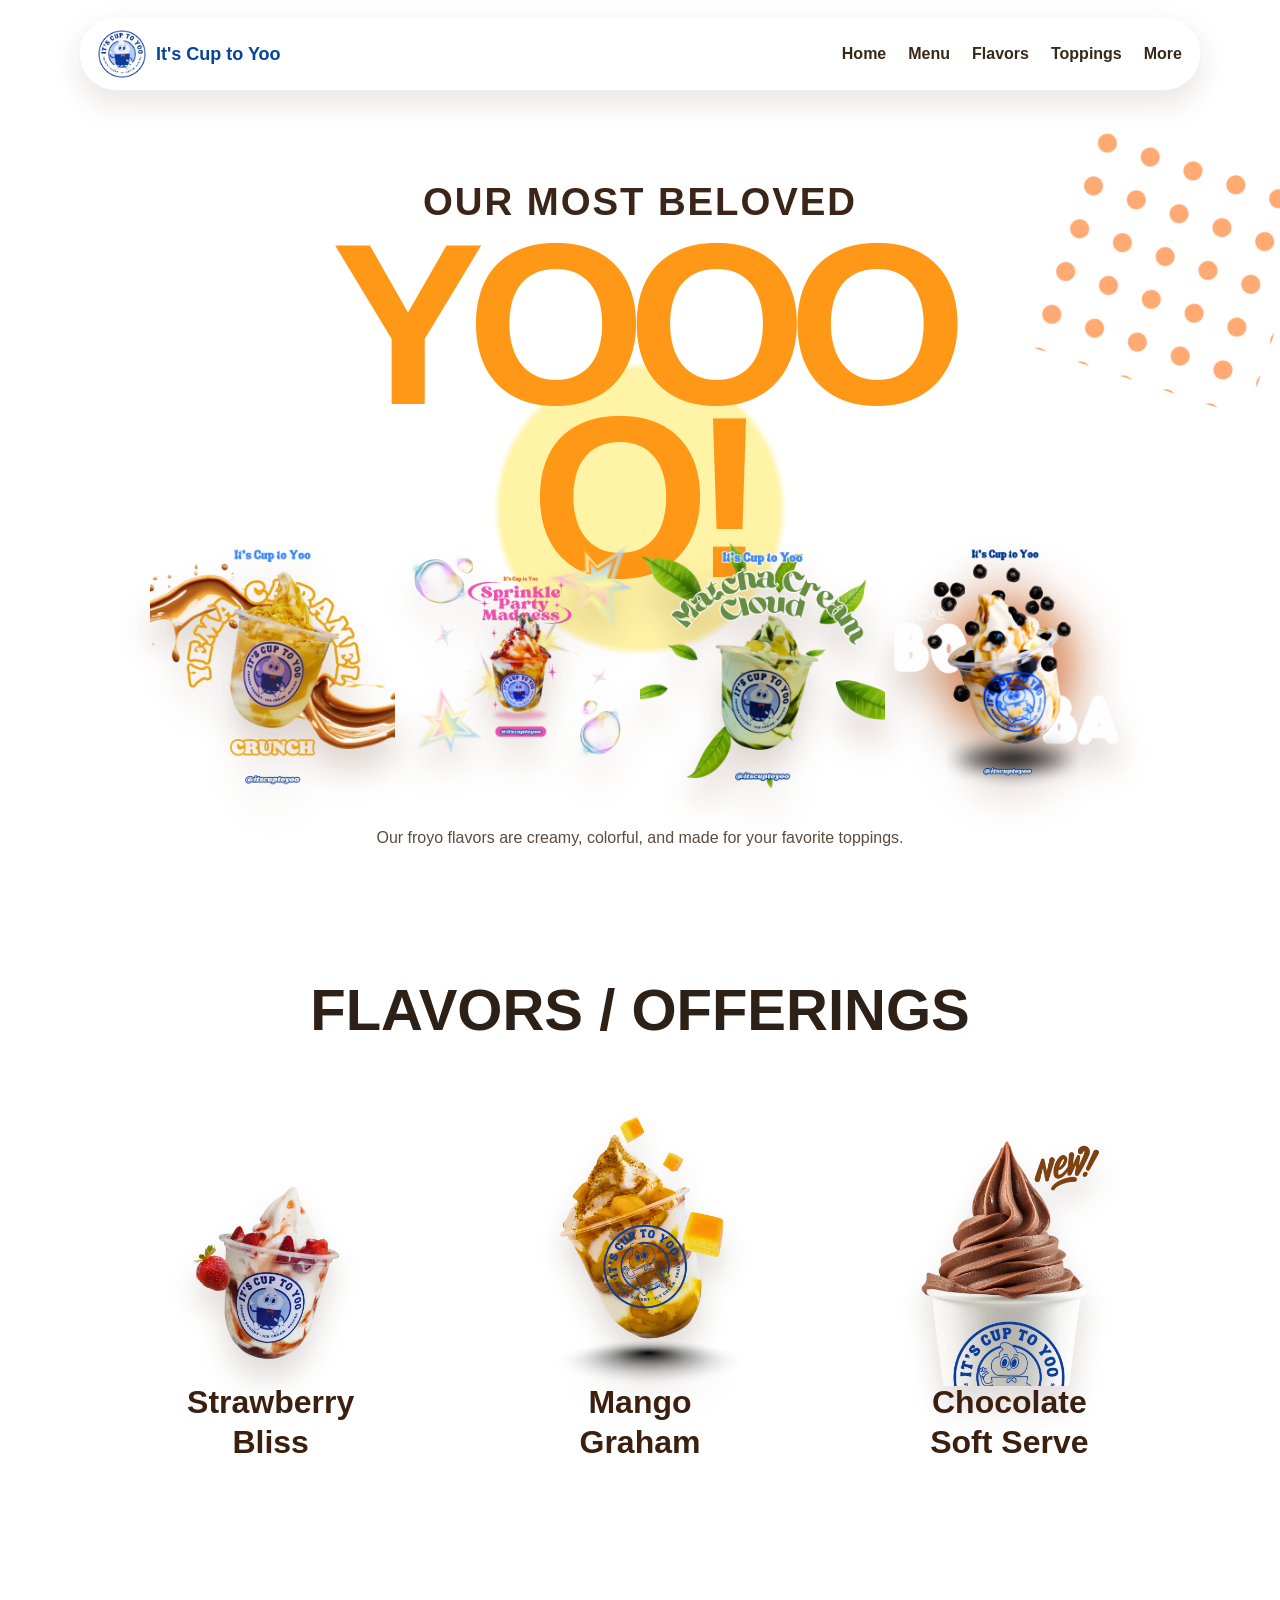
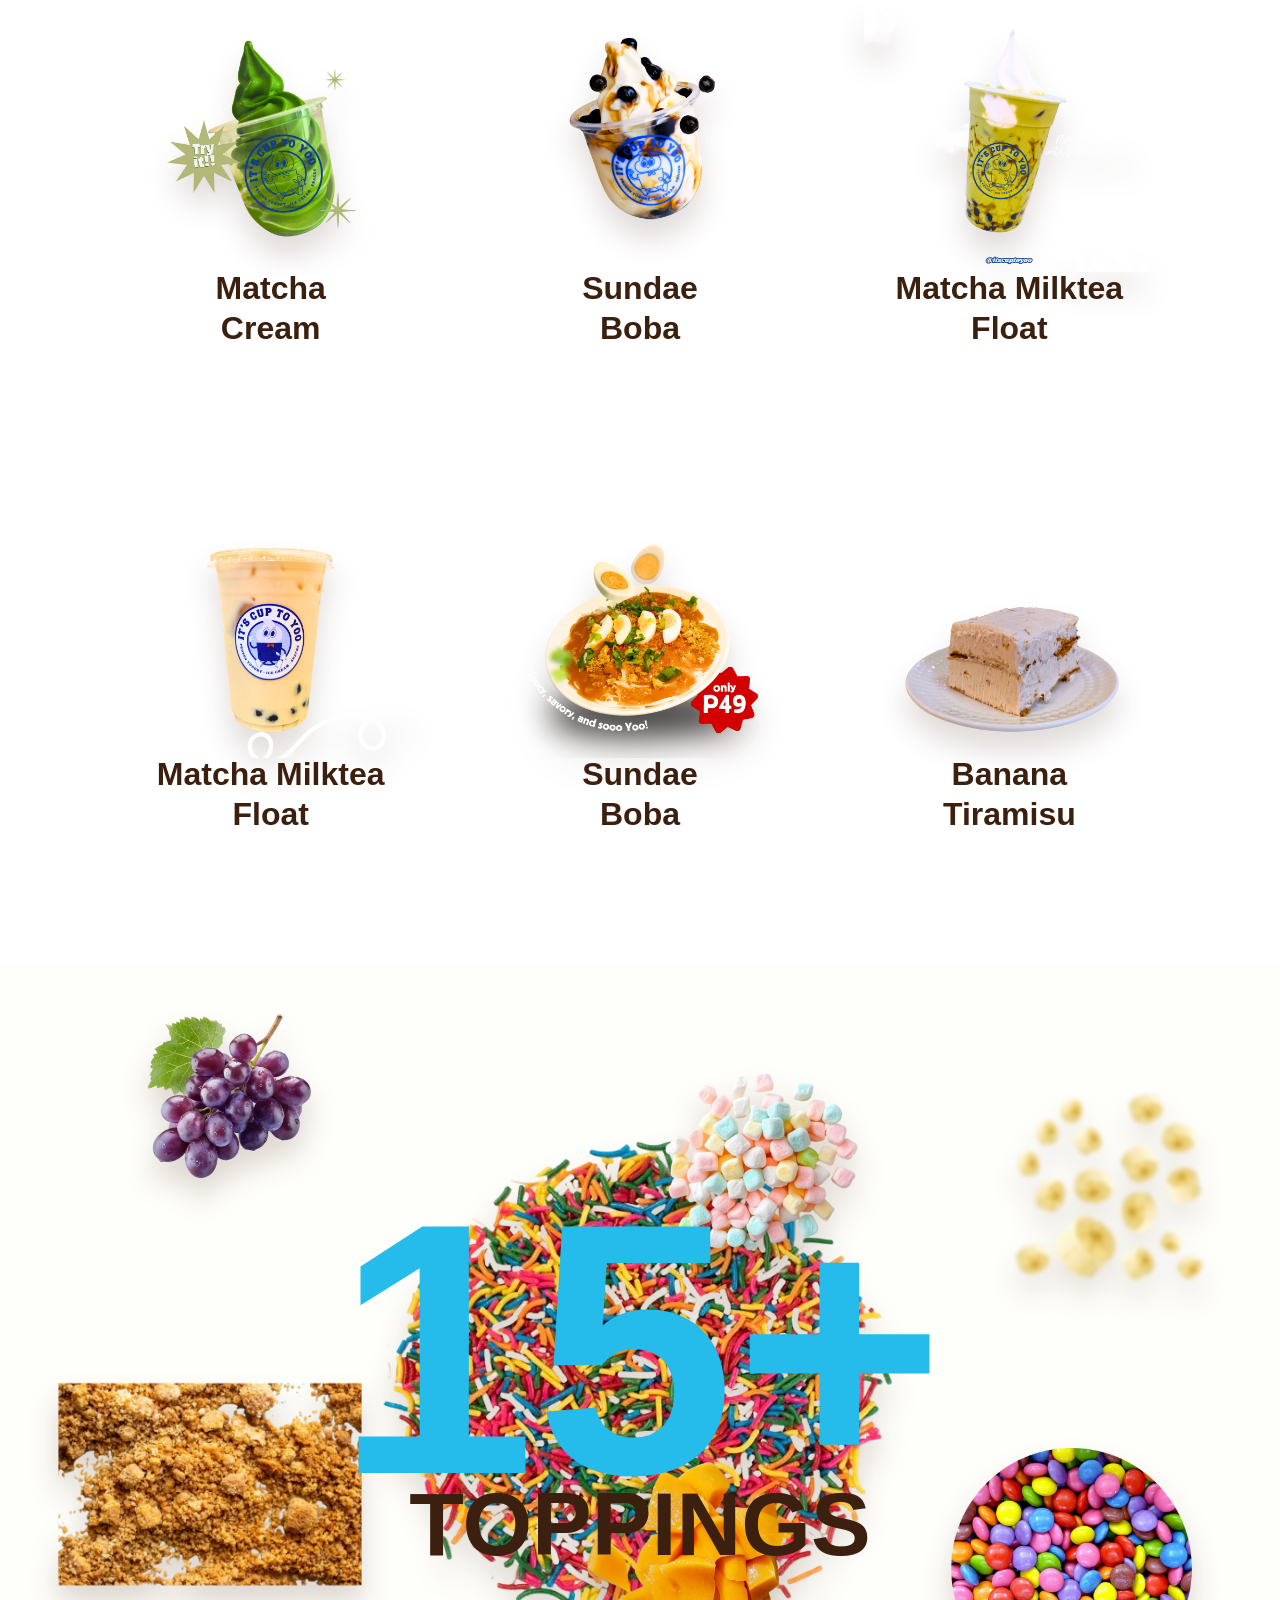
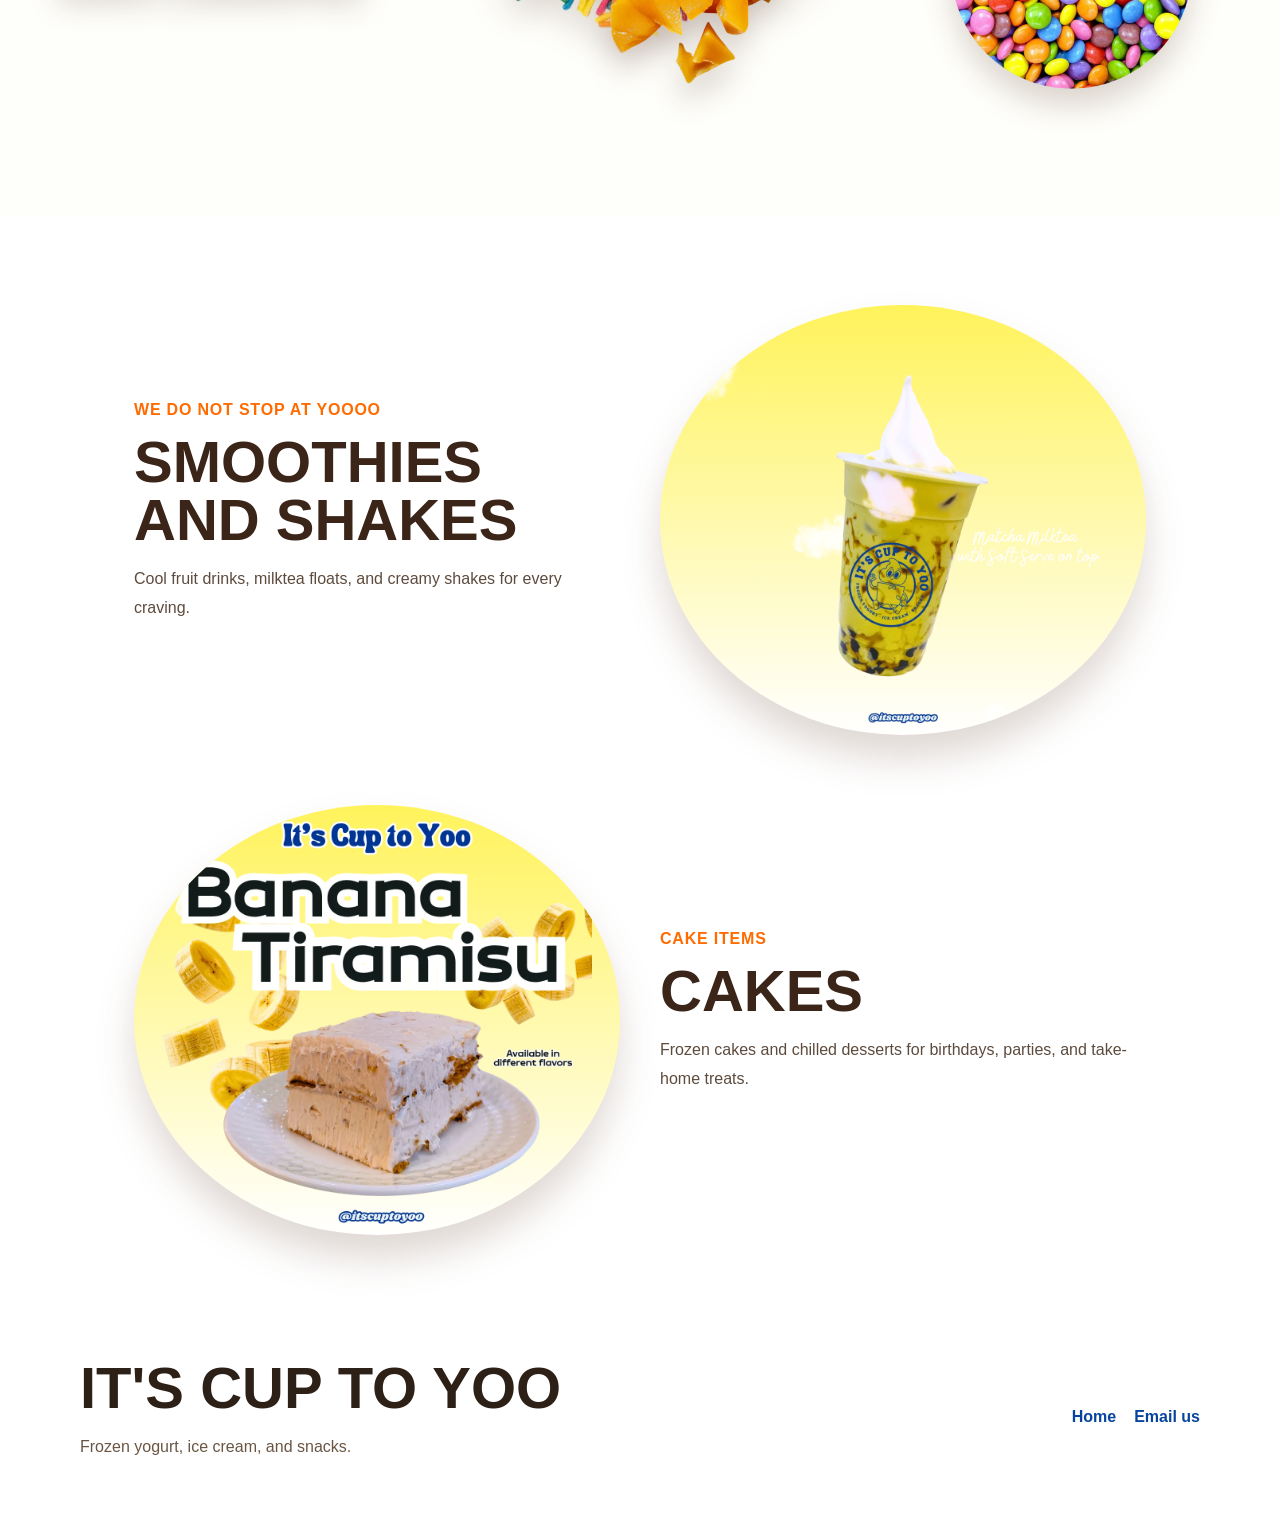
==== menu.html @ cb0f3daf "Add files via upload" ====
<!DOCTYPE html>
<html lang="en">
<head>
  <meta charset="UTF-8">
  <meta name="viewport" content="width=device-width, initial-scale=1.0">
  <title>Menu | It's Cup to Yoo</title>
  <link rel="stylesheet" href="css/yogurt.css">
</head>
<body class="menu-page">
  <header class="site-header">
    <a class="brand" href="index.html" aria-label="It's Cup to Yoo home">
      <img src="img/logo.webp" alt="It's Cup to Yoo logo">
      <span>It's Cup to Yoo</span>
    </a>

    <button class="menu-button" type="button" aria-label="Open menu" aria-controls="site-nav" aria-expanded="false">☰</button>

    <nav class="site-nav" id="site-nav" aria-label="Main navigation">
      <a href="index.html">Home</a>
      <a href="menu.html">Menu</a>
      <a href="#flavors">Flavors</a>
      <a href="#toppings">Toppings</a>
      <a href="#more">More</a>
    </nav>
  </header>

  <main>
    <section class="menu-hero" id="top">
      <p class="eyebrow">Our most beloved</p>
      <h1>YOOOO!</h1>
      <div class="froyo-row" aria-label="Featured froyo cups">
        <img src="img/prod.webp" alt="Loaded caramel froyo cup">
        <img src="img/prod1.webp" alt="Chocolate and caramel froyo cup">
        <img src="img/prod2.webp" alt="Colorful froyo cup">
        <img src="img/boba.webp" alt="Boba froyo cup">
      </div>
      <p class="menu-intro">Our froyo flavors are creamy, colorful, and made for your favorite toppings.</p>
    </section>

    <section class="flavor-section" id="flavors">
      <div class="section-heading">
        <h2>Flavors / Offerings</h2>
      </div>

      <div class="flavor-grid">
        <article class="flavor-card flavor-strawberry" tabindex="0">
          <img class="hover-bg" src="img/strawpart.webp" alt="">
          <div class="flavor-art">
            <img src="img/straw.webp" alt="Strawberry Bliss flavor">
          </div>
          <div class="flavor-label">
            <span>The gourmet fruit</span>
            <h3>Strawberry<br>Bliss</h3>
          </div>
        </article>

        <article class="flavor-card flavor-mango" tabindex="0">
          <img class="hover-bg" src="img/Grahampart.webp" alt="Mango hover background">
          <div class="flavor-art">
            <img src="img/mgraham.webp" alt="Mango graham flavor">
          </div>
          <div class="flavor-label">
            <span>Sweet and creamy</span>
            <h3>Mango<br>Graham</h3>
          </div>
        </article>

        <article class="flavor-card flavor-chocolate" tabindex="0">
          <img class="hover-bg" src="img/chocopart.webp" alt="Chocolate hover background">
          <div class="flavor-art">
            <img src="img/choco.webp" alt="Chocolate flavor">
          </div>

          <div class="flavor-label">
            <span>Limited time offer</span>
            <h3>Chocolate<br>Soft Serve</h3>
          </div>
        </article>

        <article class="flavor-card flavor-matcha" tabindex="0">
          <img class="hover-bg" src="img/matchapart.webp" alt="Matcha hover background">
          <div class="flavor-art">
            <img src="img/matcha.webp" alt="Matcha flavor">
          </div>
          <div class="flavor-label">
            <span>Sweet with zen</span>
            <h3>Matcha<br>Cream</h3>
          </div>
        </article>

          <article class="flavor-card flavor-boba" tabindex="0">
          <img class="hover-bg" src="img/boba2.webp" alt="Boba hover background">
          <div class="flavor-art">
            <img src="img/boba1.webp" alt="Boba flavor">
          </div>
          <div class="flavor-label">
            <span>Chewy and sweet</span>
            <h3>Sundae<br>Boba</h3>
          </div>
        </article>

        <article class="flavor-card flavor-float" tabindex="0">
          <img class="hover-bg" src="img/floats.webp" alt="Matcha milktea float">
          <div class="flavor-art">
            <img src="img/float.webp" alt="Matcha milktea float">
          </div>
          <div class="flavor-label">
            <span>Float favorite</span>
            <h3>Matcha Milktea<br>Float</h3>
          </div>
        </article>

        <article class="flavor-card flavor-rabbit" tabindex="0">
          <img class="hover-bg" src="img/rabbitpart.webp" alt="rabbit float">
          <div class="flavor-art">
            <img src="img/rabbit.webp" alt="rabbbit milktea float">
          </div>
          <div class="flavor-label">
            <span>Float favorite</span>
            <h3>Matcha Milktea<br>Float</h3>
          </div>
        </article>

        <article class="flavor-card flavor-pala" tabindex="0">
          <img class="hover-bg" src="img/palabokpart.webp" alt="palabok hover background">
          <div class="flavor-art">
            <img src="img/palabok.webp" alt="Boba flavor">
          </div>
          <div class="flavor-label">
            <span>Chewy and sweet</span>
            <h3>Sundae<br>Boba</h3>
          </div>
        </article>

          <article class="flavor-card flavor-banana" tabindex="0">
          <img class="hover-bg" src="img/tiramisu2.webp" alt="Banana hover background">
          <div class="flavor-art">
            <img src="img/tiramisu1.webp" alt="Banana tiramisu flavor">
          </div>
          <div class="flavor-label">
            <span>Cake classic</span>
            <h3>Banana<br>Tiramisu</h3>
          </div>
        </article>


      </div>
    </section>

    <section class="toppings-showcase" id="toppings">
      <img class="topping topping-sprinkle" src="img/springkle.webp" alt="">
      <img class="topping topping-minim" src="img/mimim.webp" alt="">
      <img class="topping topping-banana" src="img/banana.webp" alt="">
      <img class="topping topping-crushg" src="img/crushg.webp" alt="">
      <img class="topping topping-grapes" src="img/grapes.webp" alt="">
      <img class="topping topping-nips" src="img/nips.webp" alt="">
      <img class="topping topping-mangt" src="img/mangotop.webp" alt="">

      <div class="toppings-content">
        <p class="big-number">15+</p>
        <h2>Toppings</h2>
      </div>
    </section>

    <section class="more-menu" id="more">
      <article>
        <div>
          <p class="eyebrow">We do not stop at YOOOO</p>
          <h2>Smoothies and shakes</h2>
          <p>Cool fruit drinks, milktea floats, and creamy shakes for every craving.</p>
        </div>
        <img src="img/float.webp" alt="Matcha milktea float">
      </article>

      <article>
        <img src="img/tiramisu.webp" alt="Banana tiramisu cake">
        <div>
          <p class="eyebrow">Cake items</p>
          <h2>Cakes</h2>
          <p>Frozen cakes and chilled desserts for birthdays, parties, and take-home treats.</p>
        </div>
      </article>
    </section>
  </main>

  <footer class="site-footer">
    <div>
      <h2>It's Cup to Yoo</h2>
      <p>Frozen yogurt, ice cream, and snacks.</p>
    </div>
    <div class="footer-links">
      <a href="index.html">Home</a>
      <a href="mailto:hello@itscuptoyoo.com">Email us</a>
    </div>
  </footer>

  <script src="js/script.js"></script>
</body>
</html>
---- css/yogurt.css ----
* {
  box-sizing: border-box;
}

html {
  scroll-behavior: smooth;
}

body {
  margin: 0;
  color: #372819;
  font-family: Arial, Helvetica, sans-serif;
  background: #fff7ea;
}

img {
  max-width: 100%;
  display: block;
}

.site-header {
  position: sticky;
  top: 0;
  z-index: 10;
  display: flex;
  align-items: center;
  justify-content: space-between;
  gap: 20px;
  width: min(1120px, calc(100% - 32px));
  margin: 18px auto 0;
  padding: 12px 18px;
  border-radius: 999px;
  background: rgba(255, 255, 255, 0.92);
  box-shadow: 0 12px 30px rgba(66, 37, 12, 0.12);
}

.brand {
  display: flex;
  align-items: center;
  gap: 10px;
  color: #06449d;
  font-size: 18px;
  font-weight: 900;
  text-decoration: none;
}

.brand img {
  width: 48px;
  height: 48px;
  object-fit: contain;
}

.site-nav {
  display: flex;
  gap: 22px;
}

.site-nav a {
  color: #372819;
  font-weight: 700;
  text-decoration: none;
}

.site-nav a:hover,
.site-nav a:focus-visible {
  color: #ff6b00;
}

.menu-button {
  display: none;
  border: 0;
  background: #ff6b00;
  color: #ffffff;
  border-radius: 999px;
  padding: 8px 12px;
  font-size: 22px;
  cursor: pointer;
}

main {
  overflow: hidden;
}

section {
  padding: 90px 24px;
}

.hero {
  display: grid;
  grid-template-columns: 1fr 1fr;
  align-items: center;
  gap: 40px;
  min-height: 86vh;
  width: min(1120px, 100%);
  margin: 0 auto;
}

.eyebrow {
  margin: 0 0 14px;
  color: #ff6b00;
  font-weight: 900;
  letter-spacing: 0.05em;
  text-transform: uppercase;
}

h1,
h2,
h3,
p {
  overflow-wrap: break-word;
}

h1 {
  margin: 0;
  max-width: 760px;
  color: #2c2017;
  font-size: clamp(44px, 8vw, 90px);
  line-height: 0.9;
  text-transform: uppercase;
}

.lead,
.hero-card p,
.cake-copy p,
.shop-card p,
.menu-card p,
.site-footer p {
  color: #6a5543;
  line-height: 1.7;
}

.hero-actions {
  display: flex;
  flex-wrap: wrap;
  gap: 14px;
  margin-top: 28px;
}

.button {
  display: inline-flex;
  align-items: center;
  justify-content: center;
  border: 0;
  border-radius: 999px;
  padding: 13px 22px;
  font-weight: 900;
  text-decoration: none;
  cursor: pointer;
}

.primary {
  background: #ff6b00;
  color: #ffffff;
  box-shadow: 0 12px 24px rgba(255, 107, 0, 0.25);
}

.secondary {
  background: #ffffff;
  color: #06449d;
  border: 2px solid #06449d;
}

.hero-card {
  position: relative;
  min-height: 590px;
  padding: 34px;
  border-radius: 48px;
  text-align: center;
  background: radial-gradient(circle at center 35%, #ffd986 0, #ff9c20 38%, #fff2d5 39%, #fff2d5 100%);
  box-shadow: 0 30px 70px rgba(83, 45, 9, 0.16);
}

.hero-card img {
  width: min(440px, 100%);
  margin: 52px auto 16px;
  filter: drop-shadow(0 22px 20px rgba(62, 33, 10, 0.25));
  transition: opacity 0.35s ease, transform 0.35s ease;
}

.hero-card h2 {
  margin: 0;
  color: #06449d;
  font-size: clamp(26px, 4vw, 46px);
  text-transform: uppercase;
}

.floating-text {
  position: absolute;
  top: 26px;
  right: 30px;
  margin: 0;
  color: #ff6b00;
  font-weight: 900;
  transform: rotate(10deg);
}

.section-heading {
  width: min(900px, 100%);
  margin: 0 auto 34px;
  text-align: center;
}

.section-heading h2,
.cake-copy h2,
.shop-card h2,
.site-footer h2 {
  margin: 0;
  color: #2c2017;
  font-size: clamp(32px, 5vw, 58px);
  line-height: 1;
  text-transform: uppercase;
}

.menu-section {
  background: #ffffff;
}

.menu-grid {
  display: grid;
  grid-template-columns: repeat(3, 1fr);
  gap: 22px;
  width: min(1120px, 100%);
  margin: 0 auto;
}

.menu-card {
  padding: 24px;
  border-radius: 34px;
  background: #fff7ea;
  box-shadow: 0 18px 45px rgba(62, 33, 10, 0.10);
}

.menu-card img {
  height: 280px;
  width: 100%;
  object-fit: contain;
}

.menu-card h3 {
  margin: 18px 0 8px;
  color: #06449d;
  font-size: 25px;
}

.feature-section {
  display: grid;
  grid-template-columns: 0.9fr 1.1fr;
  align-items: center;
  gap: 40px;
  width: min(1120px, 100%);
  margin: 0 auto;
}

.cake-copy {
  position: relative;
  z-index: 1;
}

.cake-frame {
  min-height: 560px;
  border-radius: 46px;
  background: #e9f1d7;
  display: flex;
  align-items: center;
  justify-content: center;
  box-shadow: 0 24px 60px rgba(62, 33, 10, 0.12);
}

.cake-frame img {
  max-height: 520px;
  object-fit: contain;
  filter: drop-shadow(0 25px 20px rgba(62, 33, 10, 0.22));
  transition: opacity 0.35s ease, transform 0.35s ease;
}

.shop-section {
  background: linear-gradient(180deg, #ffffff 0%, #fff0d8 100%);
}

.shop-card {
  display: grid;
  grid-template-columns: 0.75fr 1.25fr;
  align-items: center;
  gap: 28px;
  width: min(1120px, 100%);
  margin: 0 auto;
  padding: 30px;
  border-radius: 44px;
  background: #ffffff;
  box-shadow: 0 24px 60px rgba(62, 33, 10, 0.12);
}

.shop-card img {
  border-radius: 32px;
}

.site-footer {
  display: flex;
  justify-content: space-between;
  gap: 24px;
  width: min(1120px, calc(100% - 32px));
  margin: 0 auto;
  padding: 34px 0 50px;
}

.footer-links {
  display: flex;
  gap: 18px;
  align-items: center;
}

.footer-links a {
  color: #06449d;
  font-weight: 900;
  text-decoration: none;
}

.is-changing {
  opacity: 0;
  transform: scale(0.92) rotate(-3deg);
}

/* Menu page */
.menu-page {
  background: #ffffff;
}

.menu-page .site-header {
  margin-bottom: 20px;
}

.menu-hero {
  position: relative;
  min-height: 760px;
  padding-top: 70px;
  text-align: center;
  background: radial-gradient(circle at 50% 48%, #fff3a6 0 18%, transparent 19%), #ffffff;
}

.menu-hero::after {
  content: "";
  position: absolute;
  top: 36px;
  right: -10px;
  width: 240px;
  height: 240px;
  background: radial-gradient(circle, #ff7c28 0 9px, transparent 10px);
  background-size: 45px 45px;
  transform: rotate(18deg);
  opacity: 0.65;
}

.menu-hero .eyebrow {
  color: #3b2418;
  font-size: clamp(24px, 3vw, 42px);
}

.menu-hero h1 {
  position: relative;
  z-index: 1;
  margin: 0 auto;
  color: #ff9816;
  font-size: clamp(86px, 18vw, 260px);
  line-height: 0.75;
  letter-spacing: -0.08em;
}

.froyo-row {
  position: relative;
  z-index: 2;
  display: grid;
  grid-template-columns: repeat(4, 1fr);
  align-items: end;
  gap: 0;
  width: min(980px, 100%);
  margin: -58px auto 18px;
}

.froyo-row img {
  width: 100%;
  height: 280px;
  object-fit: contain;
  filter: drop-shadow(0 22px 16px rgba(91, 43, 15, 0.2));
}

.menu-intro {
  width: min(540px, 100%);
  margin: 0 auto;
  color: #5d4b3d;
  line-height: 1.7;
}

.flavor-section {
  padding-top: 40px;
  background: #ffffff;
}

.flavor-grid {
  display: grid;
  grid-template-columns: repeat(3, minmax(0, 1fr));
  gap: 56px 28px;
  width: min(1080px, 100%);
  margin: 0 auto;
}

.flavor-card {
  position: relative;
  min-height: 430px;
  padding: 18px;
  border: 0;
  border-radius: 42px;
  background: #ffffff;
  overflow: hidden;
  isolation: isolate;
  outline: none;
  cursor: pointer;
  text-align: center;
  transition: transform 0.35s ease;
}

.flavor-card::before,
.flavor-card::after {
  display: none;
}

.hover-bg {
  position: absolute;
  inset: 0;
  width: 100%;
  height: 100%;
  object-fit: cover;
  opacity: 0;
  transform: scale(1.08);
  transition: opacity 0.35s ease, transform 0.35s ease;
  z-index: 0;
}

.fallback-bg {
  background: radial-gradient(circle at 50% 34%, var(--flavor-color-soft), transparent 34%), linear-gradient(180deg, rgba(255, 255, 255, 0) 0%, var(--flavor-color-pale) 100%);
}

.flavor-art {
  position: relative;
  z-index: 2;
  height: 295px;
  display: flex;
  align-items: end;
  justify-content: center;
}

.flavor-art img {
  max-height: 290px;
  width: 100%;
  object-fit: contain;
  filter: drop-shadow(0 20px 14px rgba(71, 40, 22, 0.16));
  transition: transform 0.35s ease, filter 0.35s ease;
}

.flavor-label {
  position: relative;
  z-index: 3;
  width: min(300px, 92%);
  margin: -4px auto 0;
  padding: 0 12px;
  background: transparent;
  box-shadow: none;
  color: #3b1f0f;
  text-align: center;
  opacity: 1;
  transform: none;
  transition: color 0.35s ease, transform 0.35s ease, text-shadow 0.35s ease;
}

.flavor-label span {
  display: block;
  max-height: 0;
  margin: 0;
  overflow: hidden;
  color: inherit;
  font-size: 14px;
  font-weight: 800;
  letter-spacing: 0.04em;
  text-transform: uppercase;
  opacity: 0;
  transition: opacity 0.25s ease, max-height 0.35s ease, margin 0.35s ease;
}

.flavor-label h3 {
  margin: 0;
  color: inherit;
  font-size: clamp(25px, 2.5vw, 34px);
  font-weight: 900;
  line-height: 1.25;
  text-transform: none;
}

.flavor-card:hover,
.flavor-card:focus-visible {
  transform: translateY(-12px);
}

.flavor-card:hover .hover-bg,
.flavor-card:focus-visible .hover-bg {
  opacity: 1;
  transform: scale(1);
}

.flavor-card:hover .flavor-art img,
.flavor-card:focus-visible .flavor-art img {
  transform: translateY(-22px) scale(1.12);
  filter: drop-shadow(0 24px 18px rgba(71, 40, 22, 0.18));
}

.flavor-card:hover .flavor-label,
.flavor-card:focus-visible .flavor-label {
  color: var(--flavor-color);
  transform: translateY(-10px);
  text-shadow: 0 8px 20px var(--flavor-shadow);
}

.flavor-card:hover .flavor-label span,
.flavor-card:focus-visible .flavor-label span {
  max-height: 28px;
  margin-bottom: 8px;
  opacity: 1;
}

.flavor-strawberry {
  --flavor-color: #ff5c3c;
  --flavor-color-soft: #ffc2cc;
  --flavor-color-pale: rgba(255, 194, 204, 0.45);
  --flavor-shadow: rgba(255, 92, 60, 0.25);
}

.flavor-mango {
  --flavor-color: #f6a51d;
  --flavor-color-soft: #ffe188;
  --flavor-color-pale: rgba(255, 225, 136, 0.45);
  --flavor-shadow: rgba(246, 165, 29, 0.25);
}

.flavor-chocolate {
  --flavor-color: #7a3f20;
  --flavor-color-soft: #c78a54;
  --flavor-color-pale: rgba(199, 138, 84, 0.35);
  --flavor-shadow: rgba(122, 63, 32, 0.25);
}

.flavor-matcha {
  --flavor-color: #7f9d31;
  --flavor-color-soft: #cfdf86;
  --flavor-color-pale: rgba(207, 223, 134, 0.45);
  --flavor-shadow: rgba(127, 157, 49, 0.25);
}

.flavor-banana {
  --flavor-color: #d8a742;
  --flavor-color-soft: #ffe7a8;
  --flavor-color-pale: rgba(255, 231, 168, 0.5);
  --flavor-shadow: rgba(216, 167, 66, 0.25);
}

.flavor-float {
  --flavor-color: #319f89;
  --flavor-color-soft: #a6ebd8;
  --flavor-color-pale: rgba(166, 235, 216, 0.45);
  --flavor-shadow: rgba(49, 159, 137, 0.25);
}

.toppings-showcase {
  position: relative;
  min-height: 850px;
  overflow: hidden;
  background-color: rgba(245, 245, 220, 0.137);
  display: flex;
  align-items: center;
  justify-content: center;
  
}

.toppings-content {
  position: relative;
  z-index: 2;
  text-align: center;
}

.big-number {
  margin: 0;
  color: #25bceb;
  font-size: clamp(140px, 28vw, 430px);
  font-weight: 900;
  line-height: 0.75;
}

.toppings-content h2 {
  margin: 0;
  color: #3b1f0f;
  font-size: clamp(48px, 7vw, 120px);
  font-weight: 900;
  line-height: 0.9;
  text-transform: uppercase;
}

.topping {
  position: absolute;
  z-index: 1;
  pointer-events: none;
  user-select: none;
  filter: drop-shadow(0 18px 14px rgba(70, 35, 15, 0.18));
}

.topping-springkle {
  width: 280px;
  top: -20px;
  left: 80px;
  filter: blur(2px) drop-shadow(0 18px 14px rgba(70, 35, 15, 0.12));
  position: relative;
}

.topping-minim {
  width: 360px;
  top: 20px;
  right: 340px;
}

.topping-banana {
  width: 400px;
  top: 20px;
  right: -30px;
  filter: blur(2px) drop-shadow(0 18px 14px rgba(70, 35, 15, 0.12));
}

.topping-crushg {
  width: 500px;
  bottom: 60px;
  left: -40px;
}

.topping-grapes {
  width: 300px;
  left: 80px;
  top: 10px;
}

.topping-nips{
  width: 330px;
  right: 40px;
  bottom: 70px;
}

.topping-mangt {
  width: 320px;
  right: 420px;
  bottom: 70px;
}

.more-menu {
  display: grid;
  gap: 70px;
  width: min(1060px, 100%);
  margin: 0 auto;
}

.more-menu article {
  display: grid;
  grid-template-columns: 1fr 1fr;
  align-items: center;
  gap: 40px;
}

.more-menu article img {
  max-height: 430px;
  width: 100%;
  object-fit: contain;
  border-radius: 50%;
  background: linear-gradient(180deg, #fff35b, #ffffff);
  filter: drop-shadow(0 24px 18px rgba(81, 46, 21, 0.18));
}

.more-menu article h2 {
  margin: 0;
  color: #3b2418;
  font-size: clamp(34px, 5vw, 58px);
  line-height: 1;
  text-transform: uppercase;
}

.more-menu article p:not(.eyebrow) {
  color: #5d4b3d;
  line-height: 1.8;
}

@media (max-width: 850px) {
  .menu-button {
    display: inline-flex;
  }

  .site-nav {
    position: absolute;
    top: calc(100% + 10px);
    left: 0;
    right: 0;
    display: none;
    flex-direction: column;
    padding: 20px;
    border-radius: 24px;
    background: #ffffff;
    box-shadow: 0 18px 45px rgba(62, 33, 10, 0.12);
  }

  .site-nav.is-open {
    display: flex;
  }

  .hero,
  .feature-section,
  .shop-card {
    grid-template-columns: 1fr;
  }

  .hero-card,
  .cake-frame {
    min-height: 450px;
  }

  .menu-grid {
    grid-template-columns: 1fr;
  }

  .menu-hero {
    min-height: auto;
  }

  .froyo-row,
  .flavor-grid,
  .more-menu article {
    grid-template-columns: 1fr 1fr;
  }

  .froyo-row {
    margin-top: -20px;
  }

  .froyo-row img {
    height: 220px;
  }
}

@media (max-width: 560px) {
  section {
    padding: 70px 16px;
  }

  .site-header {
    width: calc(100% - 20px);
  }

  .brand span {
    font-size: 15px;
  }

  .hero-card {
    padding: 20px;
    border-radius: 32px;
  }

  .froyo-row,
  .flavor-grid,
  .more-menu article {
    grid-template-columns: 1fr;
  }

  .menu-hero h1 {
    letter-spacing: -0.04em;
  }

  .flavor-card {
    min-height: 410px;
  }

  .flavor-label h3 {
    font-size: 26px;
  }
}
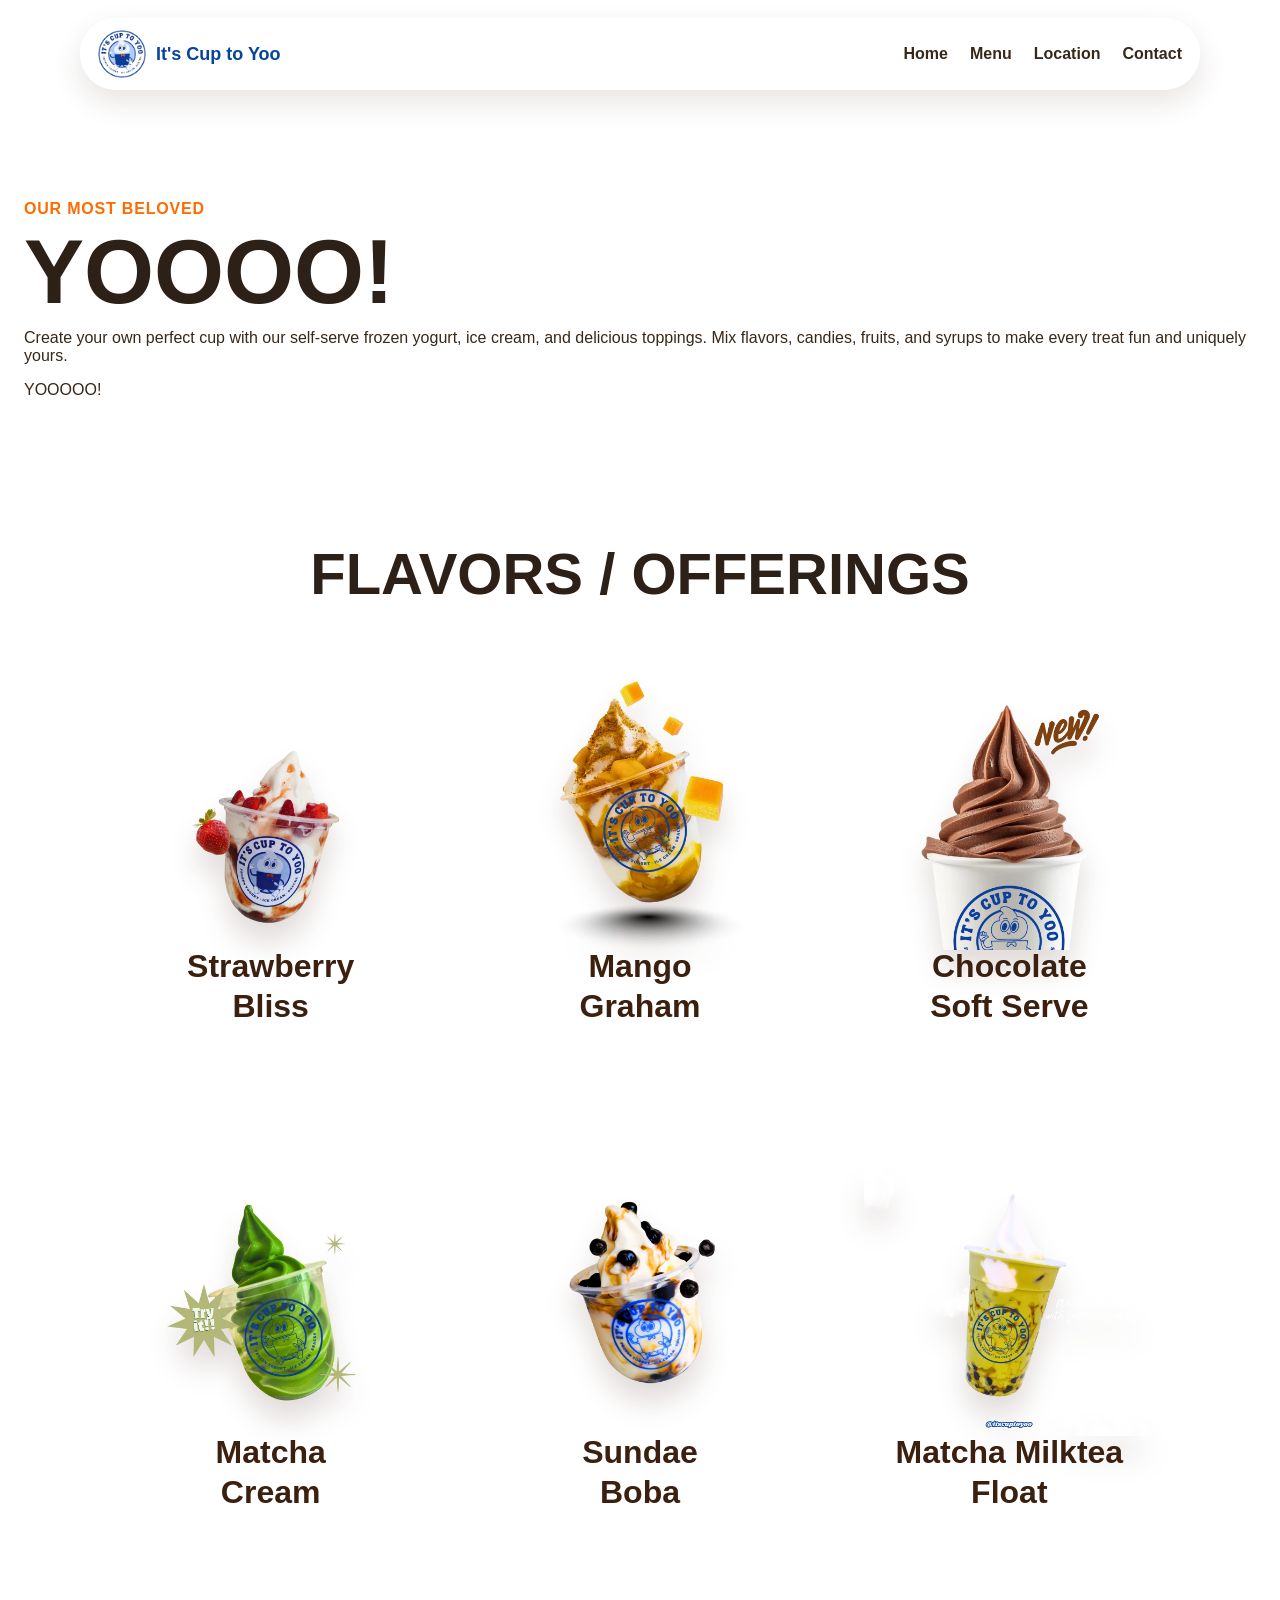
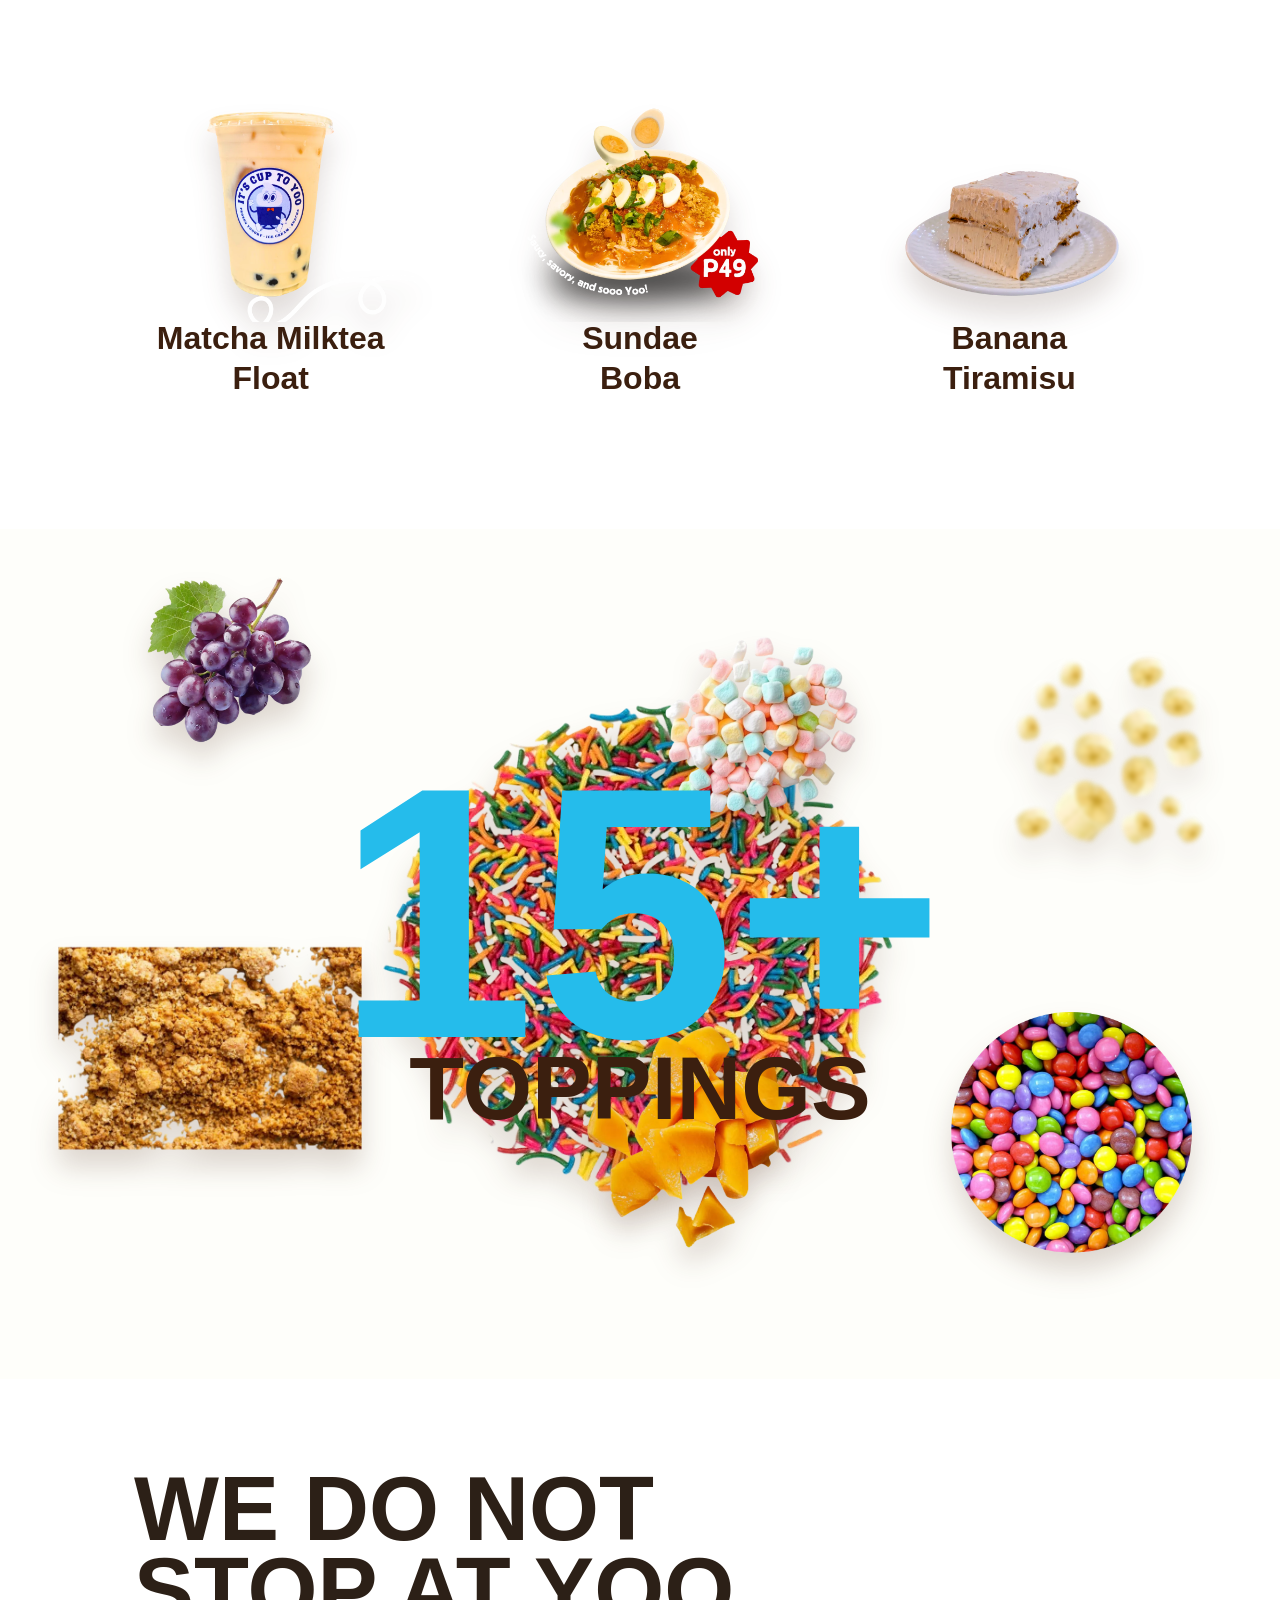
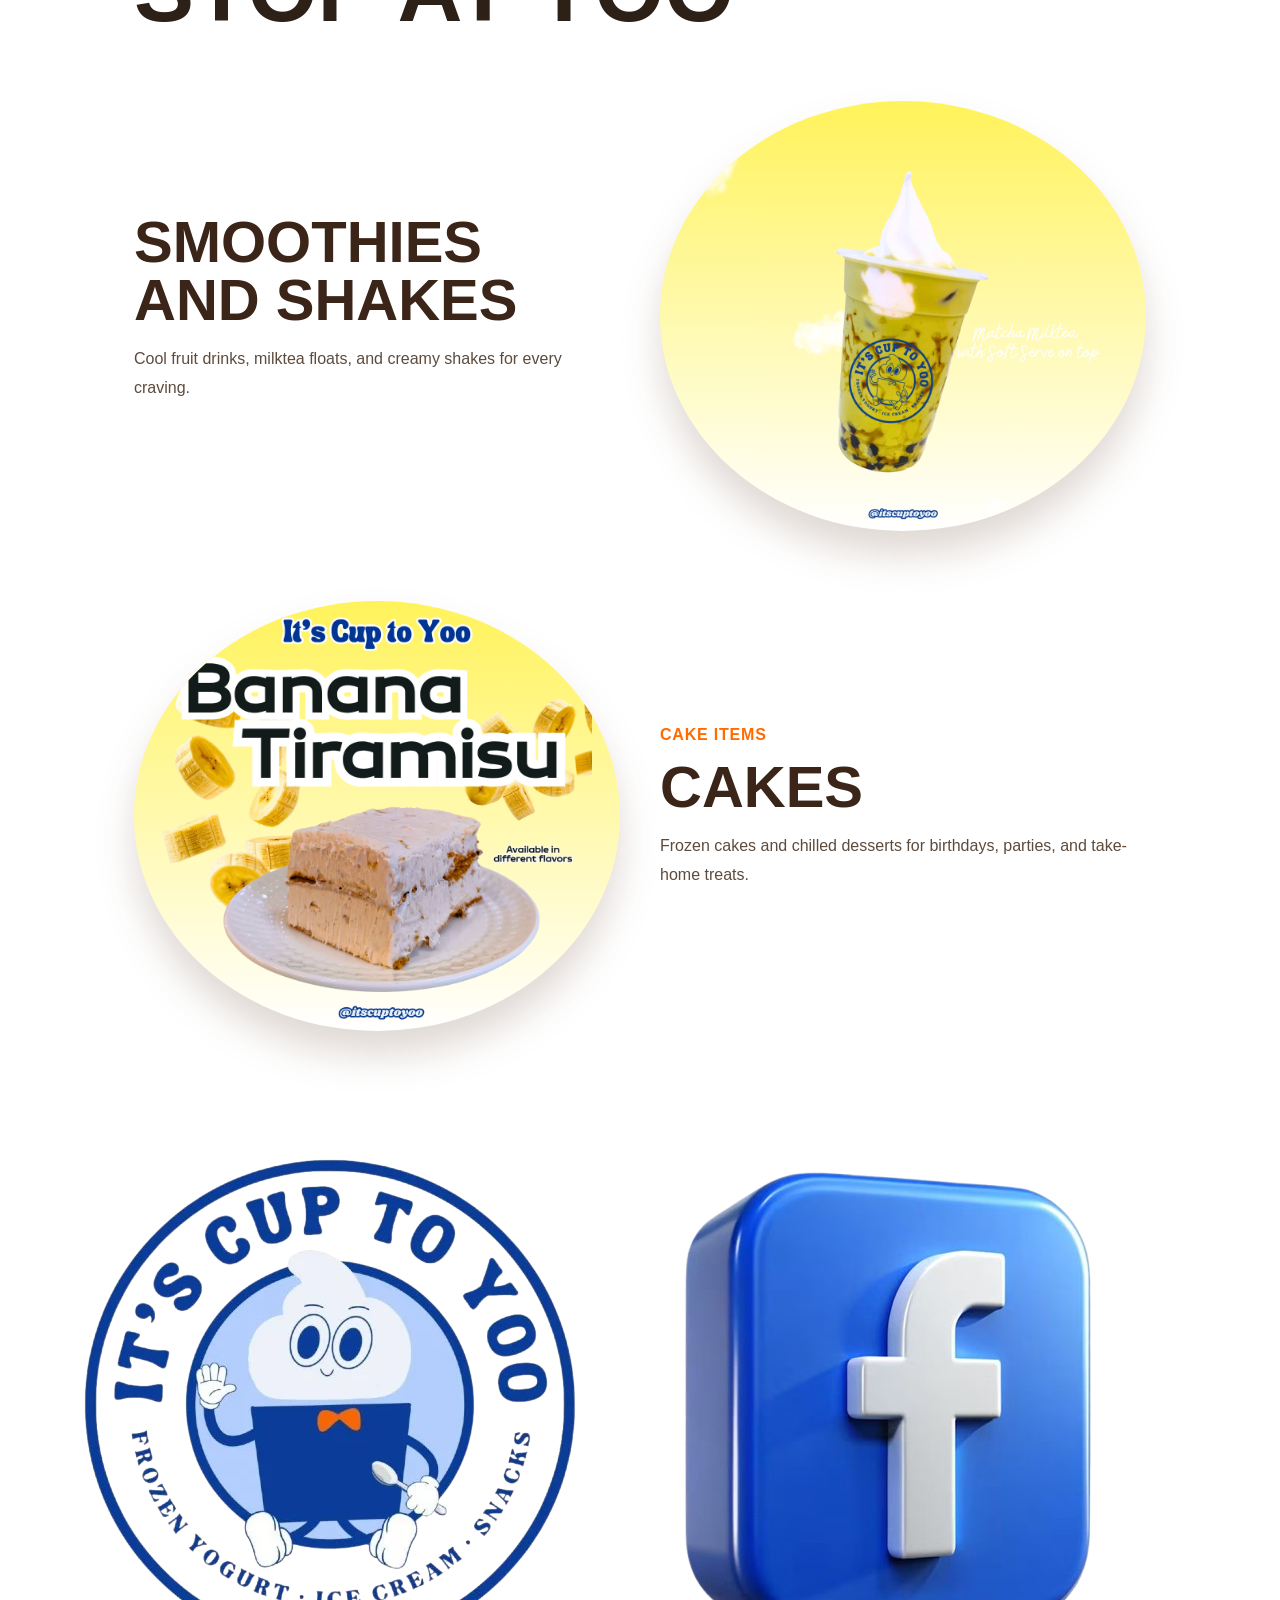
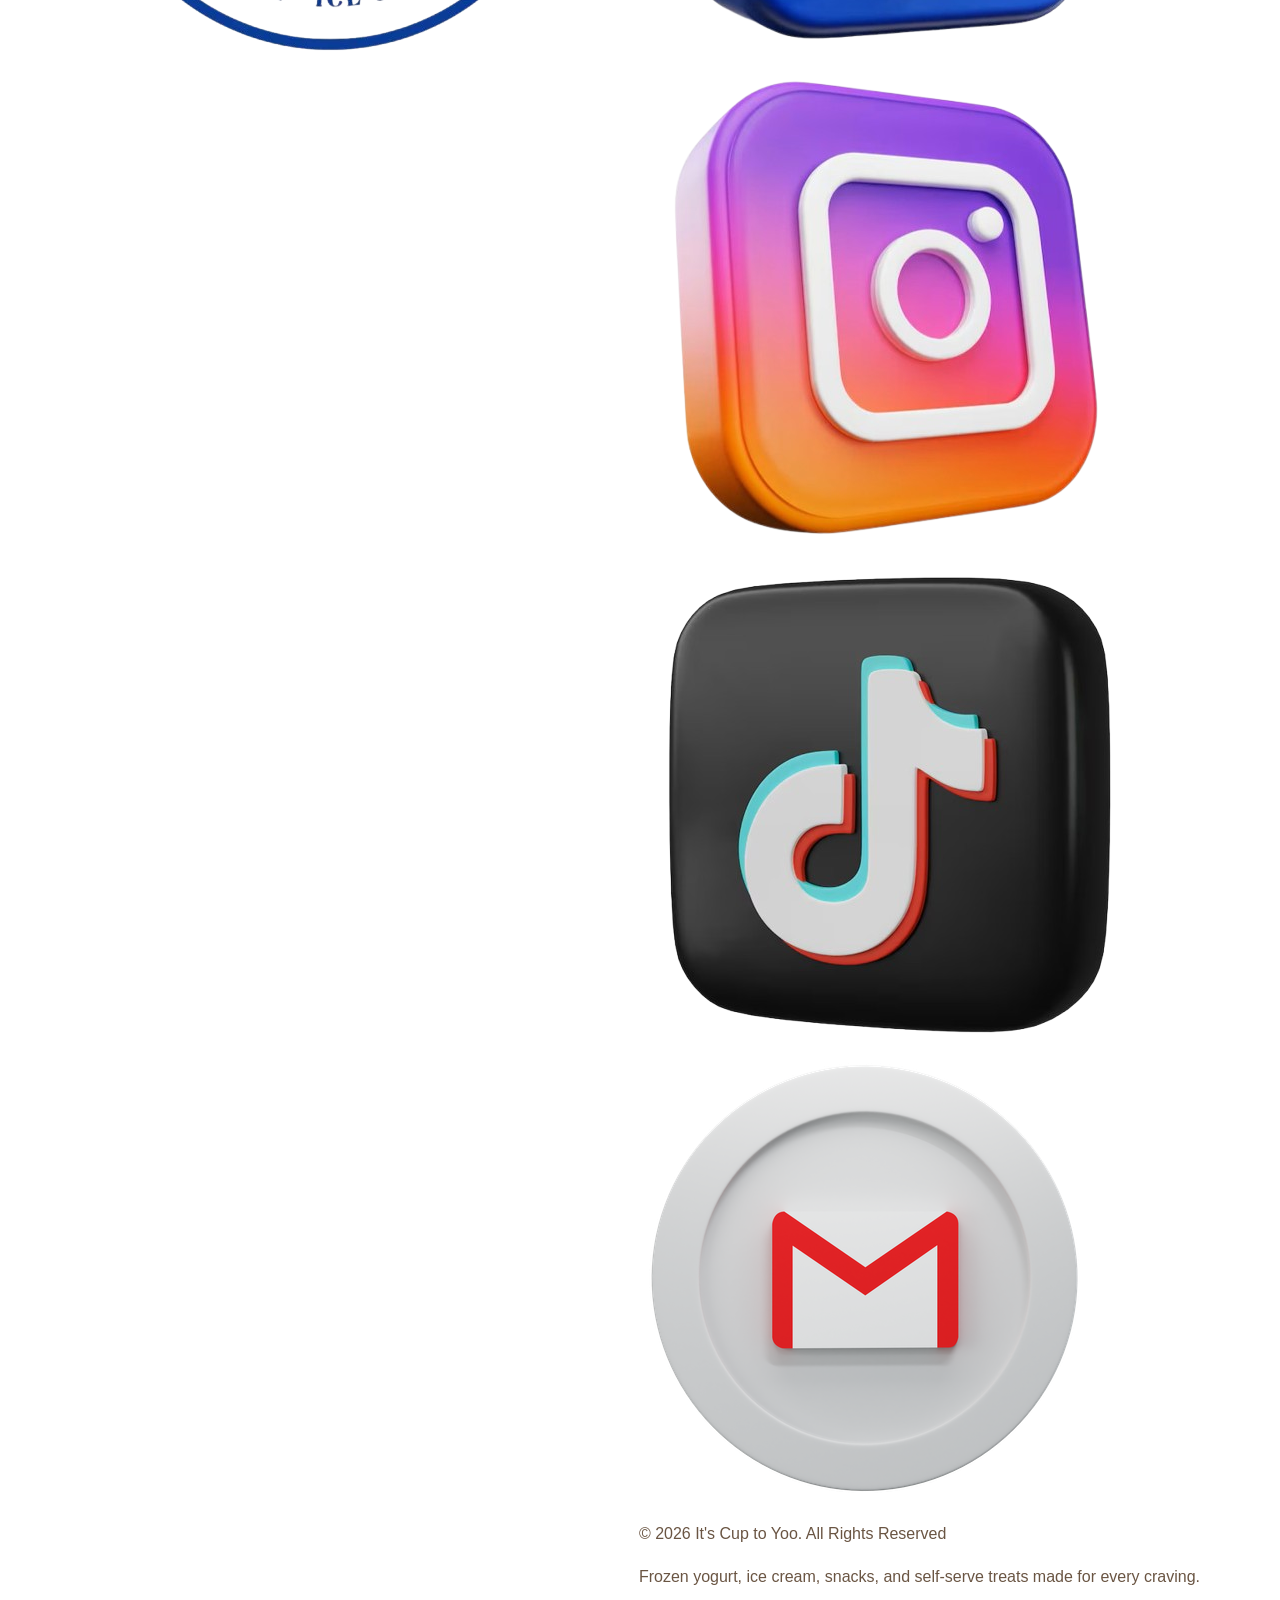
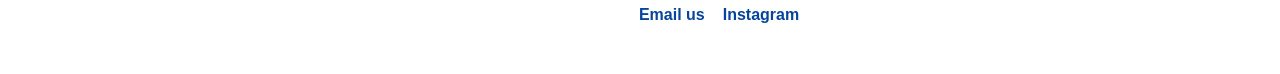
==== commit 8698497d: "Add files via upload" ====
--- a/menu.html
+++ b/menu.html
@@ -18,23 +18,21 @@
     <nav class="site-nav" id="site-nav" aria-label="Main navigation">
       <a href="index.html">Home</a>
       <a href="menu.html">Menu</a>
-      <a href="#flavors">Flavors</a>
-      <a href="#toppings">Toppings</a>
-      <a href="#more">More</a>
+      <a href="index.html#shop">Location</a>
+      <a href="#contact">Contact</a>
     </nav>
   </header>
 
   <main>
-    <section class="menu-hero" id="top">
-      <p class="eyebrow">Our most beloved</p>
-      <h1>YOOOO!</h1>
-      <div class="froyo-row" aria-label="Featured froyo cups">
-        <img src="img/prod.webp" alt="Loaded caramel froyo cup">
-        <img src="img/prod1.webp" alt="Chocolate and caramel froyo cup">
-        <img src="img/prod2.webp" alt="Colorful froyo cup">
-        <img src="img/boba.webp" alt="Boba froyo cup">
-      </div>
-      <p class="menu-intro">Our froyo flavors are creamy, colorful, and made for your favorite toppings.</p>
+    <section class="slider" id="top">
+      <div class="slider-headings">
+        <p class="eyebrow">OUR MOST BELOVED</p>
+        <h1>YOOOO!</h1>
+        <p class="description">
+         Create your own perfect cup with our self-serve frozen yogurt, ice cream, and delicious toppings. Mix flavors, candies, fruits, and syrups to make every treat fun and uniquely yours.
+        </p>
+      </div>
+      <p id="slide-title">YOOOOO!</p>
     </section>
 
     <section class="flavor-section" id="flavors">
@@ -163,9 +161,9 @@
     </section>
 
     <section class="more-menu" id="more">
+      <h1>We do not stop at YOO</h1>
       <article>
         <div>
-          <p class="eyebrow">We do not stop at YOOOO</p>
           <h2>Smoothies and shakes</h2>
           <p>Cool fruit drinks, milktea floats, and creamy shakes for every craving.</p>
         </div>
@@ -183,17 +181,55 @@
     </section>
   </main>
 
-  <footer class="site-footer">
-    <div>
-      <h2>It's Cup to Yoo</h2>
-      <p>Frozen yogurt, ice cream, and snacks.</p>
+  <footer class="site-footer" id="contact">
+
+    <div class="footer-product">
+
+      <div class="footer-logo">
+        <img src="img/logo.webp" alt="">
+      </div>
+
     </div>
-    <div class="footer-links">
-      <a href="index.html">Home</a>
-      <a href="mailto:hello@itscuptoyoo.com">Email us</a>
+
+    <div class="footer-inner">
+
+        <div class="footer-socials">
+          <a href="https://www.facebook.com/">
+            <img src="img/social/facebook.png" alt="">
+          </a>
+          <a href="https://www.instagram.com/itscuptoyoo/">
+            <img src="img/social/instagram.png" alt="">
+          </a>
+          <a href="https://www.tiktok.com/">
+            <img src="img/social/tiktok.png" alt="">
+          </a>
+          <a href="gmailto:">
+            <img src="img/social/gmail.webp" alt="">
+          </a>
+        </div>
+
+      <div class="footer-copy">
+        <p>© 2026 It's Cup to Yoo. All Rights Reserved</p>
+
+        <p>
+          Frozen yogurt, ice cream, snacks, and self-serve treats made for every craving.
+        </p>
+      </div>
+
+      <div class="footer-links">
+        <a href="mailto:hello@itscuptoyoo.com">Email us</a>
+        <a href="https://www.instagram.com/itscuptoyoo/">Instagram</a>
+      </div>
+
     </div>
+
   </footer>
 
-  <script src="js/script.js"></script>
+<script src="https://cdn.jsdelivr.net/npm/gsap@3.12.5/dist/gsap.min.js"></script>
+  <script src="https://unpkg.com/aos@next/dist/aos.js"></script>
+  <script>
+    AOS.init({offset:0});
+  </script>
+<script src="js/script.js"></script>
 </body>
 </html>
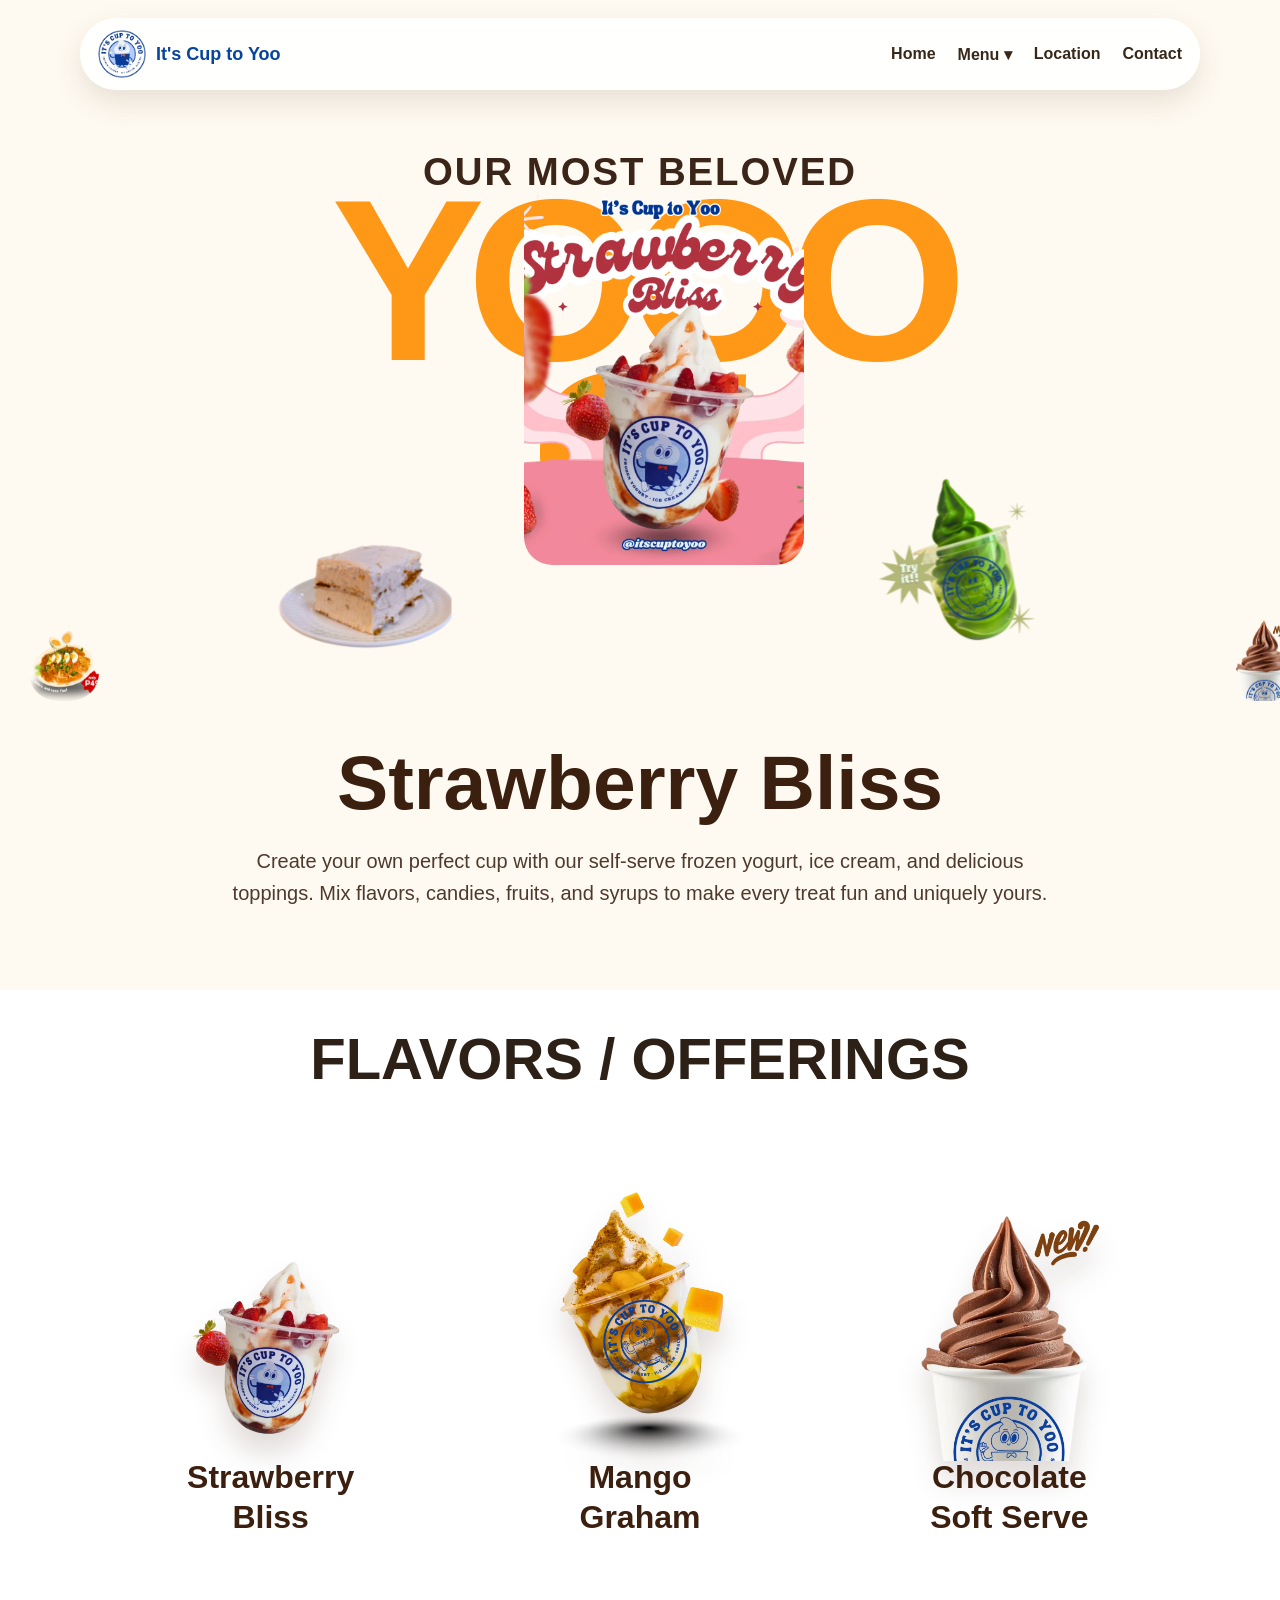
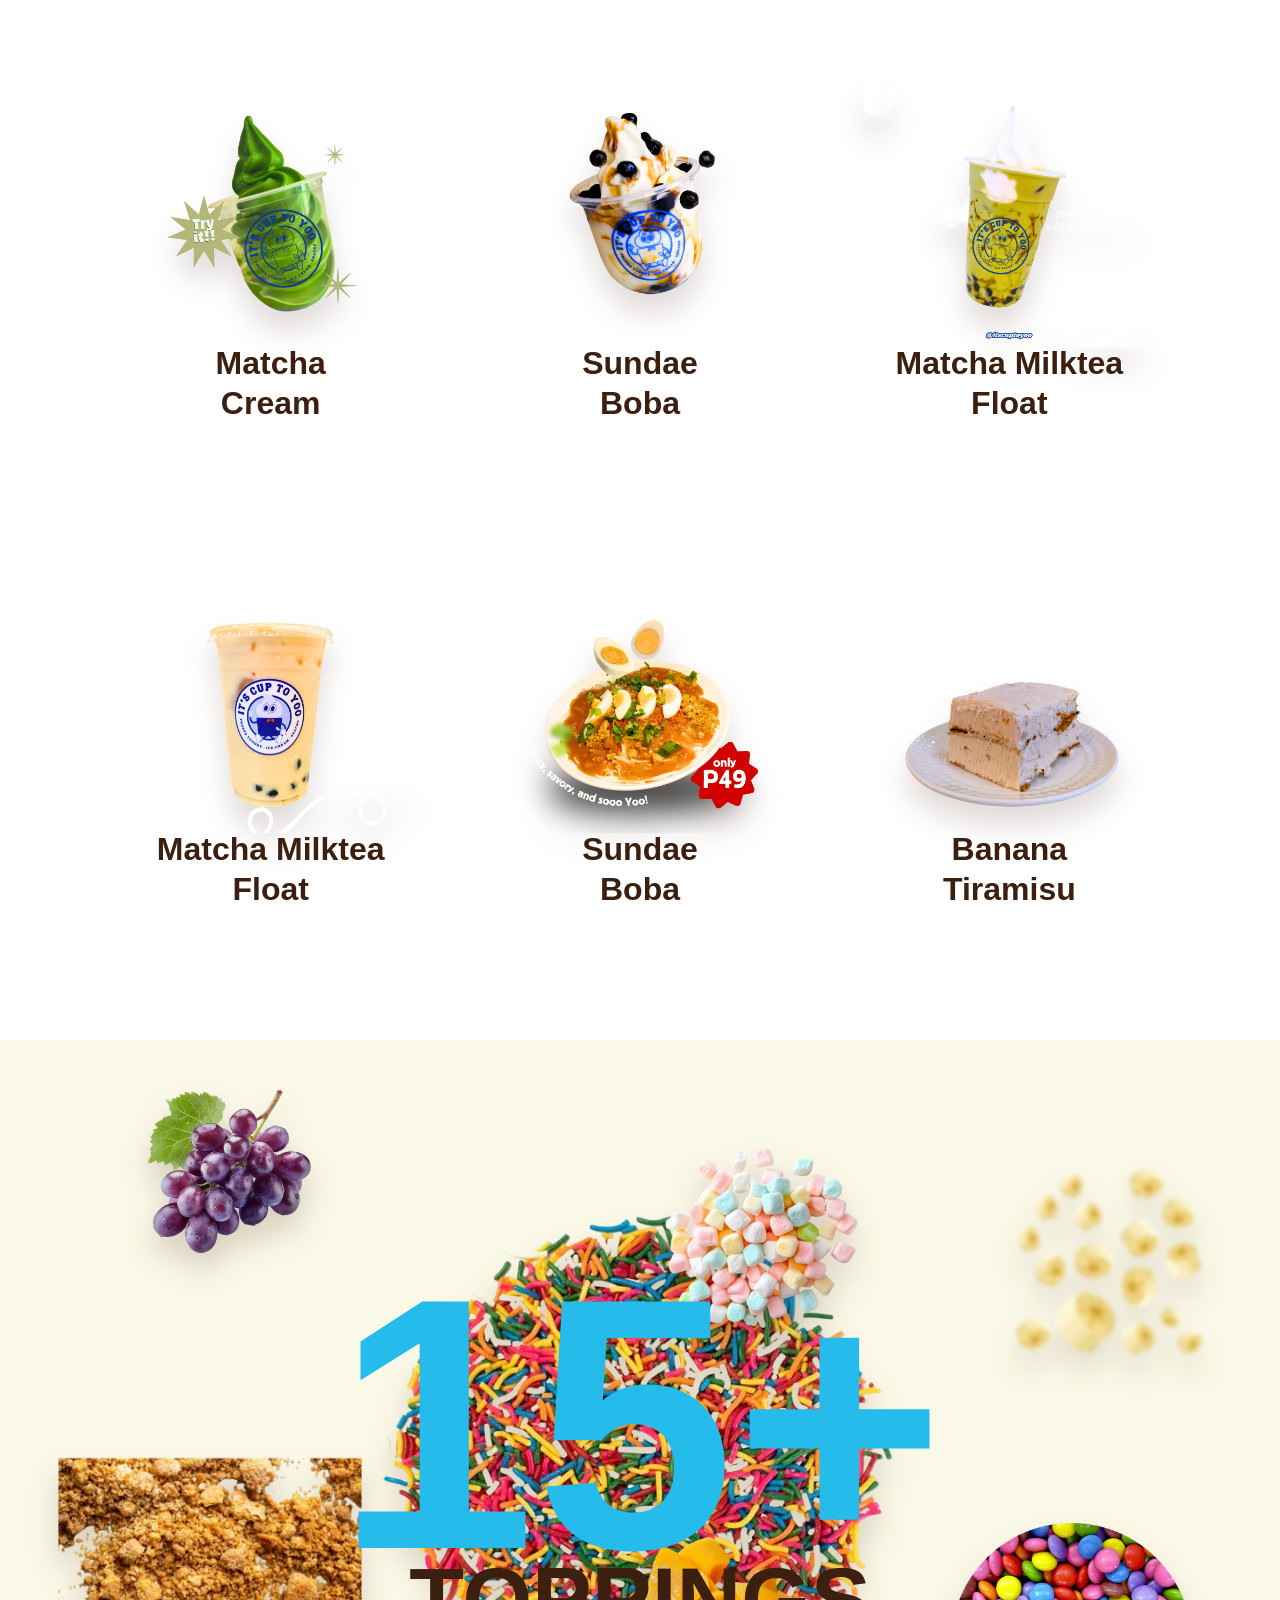
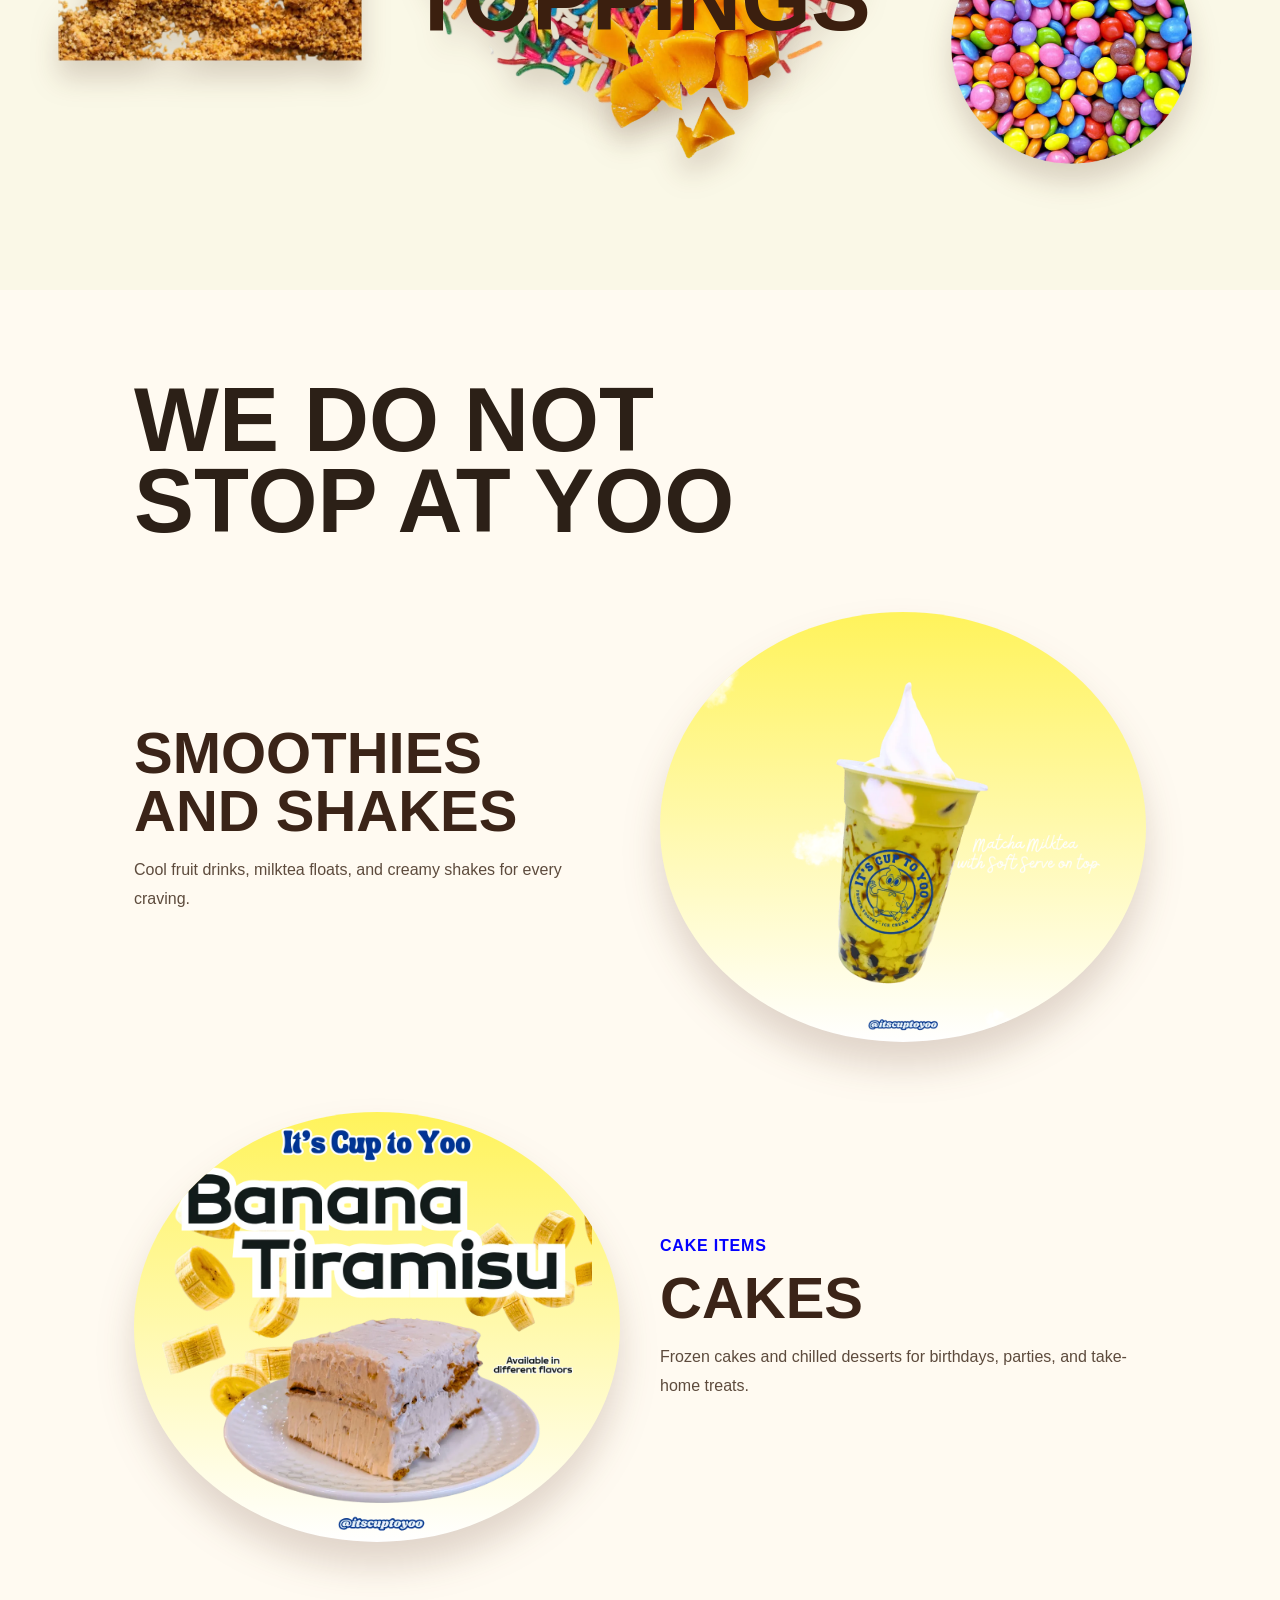
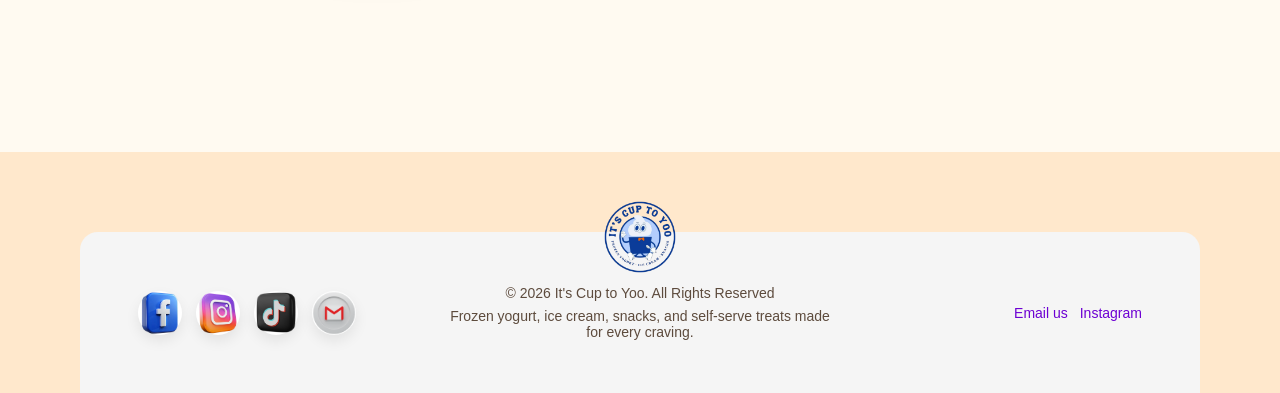
==== commit 9a48c852: "Add files via upload" ====
--- a/menu.html
+++ b/menu.html
@@ -17,9 +17,16 @@
 
     <nav class="site-nav" id="site-nav" aria-label="Main navigation">
       <a href="index.html">Home</a>
-      <a href="menu.html">Menu</a>
+      <div class="dropdown">
+        <a href="menu.html">Menu ▾</a>
+        <div class="dropdown-menu">
+          <a href="menu.html#flavors">Flavors / Offerings</a>
+          <a href="menu.html#toppings">Toppings</a>
+          <a href="menu.html#more">Others</a>
+        </div>
+      </div>
       <a href="index.html#shop">Location</a>
-      <a href="#contact">Contact</a>
+      <a href="index.html#contact">Contact</a>
     </nav>
   </header>
 
@@ -28,11 +35,13 @@
       <div class="slider-headings">
         <p class="eyebrow">OUR MOST BELOVED</p>
         <h1>YOOOO!</h1>
+      </div>
+      <div class="slide-copy">
+        <p id="slide-title">YOOOOO!</p>
         <p class="description">
-         Create your own perfect cup with our self-serve frozen yogurt, ice cream, and delicious toppings. Mix flavors, candies, fruits, and syrups to make every treat fun and uniquely yours.
+          Create your own perfect cup with our self-serve frozen yogurt, ice cream, and delicious toppings. Mix flavors, candies, fruits, and syrups to make every treat fun and uniquely yours.
         </p>
       </div>
-      <p id="slide-title">YOOOOO!</p>
     </section>
 
     <section class="flavor-section" id="flavors">
@@ -154,7 +163,7 @@
       <img class="topping topping-nips" src="img/nips.webp" alt="">
       <img class="topping topping-mangt" src="img/mangotop.webp" alt="">
 
-      <div class="toppings-content">
+      <div class="toppings-content" id="toppings">
         <p class="big-number">15+</p>
         <h2>Toppings</h2>
       </div>
--- a/css/yogurt.css
+++ b/css/yogurt.css
@@ -1,3 +1,5 @@
+
+
 * {
   box-sizing: border-box;
 }
@@ -61,9 +63,49 @@
   text-decoration: none;
 }
 
+.dropdown {
+  position: relative;
+}
+
+.dropdown-menu {
+  position: absolute;
+  top: 140%;
+  left: 0;
+  display: flex;
+  flex-direction: column;
+  min-width: 220px;
+  padding: 12px 0;
+  border-radius: 22px;
+  background: rgba(255,255,255,0.96);
+  backdrop-filter: blur(14px);
+  box-shadow: 0 18px 40px rgba(0,0,0,0.12);
+  opacity: 0;
+  visibility: hidden;
+  transform: translateY(10px);
+  transition: 0.3s ease;
+  z-index: 999;
+}
+
+.dropdown-menu a {
+  padding: 12px 18px;
+  color: #372819;
+  font-weight: 700;
+  white-space: nowrap;
+}
+
+.dropdown-menu a:hover {
+  background: #fff4df;
+  color: #00eeff;
+}
+.dropdown:hover .dropdown-menu {
+  opacity: 1;
+  visibility: visible;
+  transform: translateY(0);
+}
+
 .site-nav a:hover,
 .site-nav a:focus-visible {
-  color: #ff6b00;
+  color: #00eeff;
 }
 
 .menu-button {
@@ -97,7 +139,7 @@
 
 .eyebrow {
   margin: 0 0 14px;
-  color: #ff6b00;
+  color: #0400ff;
   font-weight: 900;
   letter-spacing: 0.05em;
   text-transform: uppercase;
@@ -122,9 +164,8 @@
 .lead,
 .hero-card p,
 .cake-copy p,
-.shop-card p,
-.menu-card p,
-.site-footer p {
+.loc-card p,
+.menu-card p {
   color: #6a5543;
   line-height: 1.7;
 }
@@ -149,7 +190,7 @@
 }
 
 .primary {
-  background: #ff6b00;
+  background: #0041f3;
   color: #ffffff;
   box-shadow: 0 12px 24px rgba(255, 107, 0, 0.25);
 }
@@ -163,36 +204,38 @@
 .hero-card {
   position: relative;
   min-height: 590px;
-  padding: 34px;
+  padding: 37px;
   border-radius: 48px;
   text-align: center;
-  background: radial-gradient(circle at center 35%, #ffd986 0, #ff9c20 38%, #fff2d5 39%, #fff2d5 100%);
+  background: radial-gradient( #6eabce 39%, #fdfdff 100%);
   box-shadow: 0 30px 70px rgba(83, 45, 9, 0.16);
+  overflow: hidden;
 }
 
 .hero-card img {
-  width: min(440px, 100%);
+  width: min(320px, 80%);
+  max-height: 360px;
+  object-fit: contain;
   margin: 52px auto 16px;
-  filter: drop-shadow(0 22px 20px rgba(62, 33, 10, 0.25));
-  transition: opacity 0.35s ease, transform 0.35s ease;
+  filter: drop-shadow(0 22px 20px rgba(0, 38, 255, 0.25));
+  transition:
+  opacity 0.35s ease,
+  transform 0.35s ease;
 }
 
 .hero-card h2 {
   margin: 0;
-  color: #06449d;
+  background: linear-gradient(90deg, #0400fc, #091114);
+  -webkit-background-clip: text;
+  background-clip: text;
+  color: transparent;
+  -webkit-text-fill-color: transparent;
   font-size: clamp(26px, 4vw, 46px);
   text-transform: uppercase;
 }
 
-.floating-text {
-  position: absolute;
-  top: 26px;
-  right: 30px;
-  margin: 0;
-  color: #ff6b00;
-  font-weight: 900;
-  transform: rotate(10deg);
-}
+
+
 
 .section-heading {
   width: min(900px, 100%);
@@ -202,8 +245,7 @@
 
 .section-heading h2,
 .cake-copy h2,
-.shop-card h2,
-.site-footer h2 {
+.loc-card h2 {
   margin: 0;
   color: #2c2017;
   font-size: clamp(32px, 5vw, 58px);
@@ -211,9 +253,184 @@
   text-transform: uppercase;
 }
 
+
 .menu-section {
-  background: #ffffff;
-}
+  position: relative;
+  min-height: 900px;
+  padding: 120px 24px;
+  overflow: hidden;
+  background: #8EB6F2;
+}
+
+.wave-bg {
+  position: absolute;
+  inset: 0;
+  z-index: 0;
+  overflow: hidden;
+  pointer-events: none;
+}
+
+.wave-middle,
+.wave-bottom {
+  position: absolute;
+  left: 0;
+  width: 100%;
+  height: 600px;
+  will-change: transform;
+  backface-visibility: hidden;
+}
+
+.wave-middle {
+  top: -80px;
+  animation: floatWave2 1s ease-in-out infinite alternate;
+}
+
+.wave-bottom {
+  bottom: -90px;
+  animation: floatWave3 2s ease-in-out infinite alternate;
+}
+
+.wave-middle svg,
+.wave-bottom svg {
+  width: 100%;
+  height: 100%;
+  display: block;
+}
+
+.wave-middle path {
+  fill: #2d96ec;
+  opacity: 0.9;
+}
+
+.wave-bottom path {
+  fill: #1e46c9;
+  opacity: 0.95;
+}
+
+@keyframes floatWave1 {
+  from {
+    transform: translate3d(0, 0, 0);
+  }
+
+  to {
+    transform: translate3d(-70px, 20px, 0);
+  }
+}
+
+@keyframes floatWave2 {
+  from {
+    transform: translate3d(-60px, 0, 0);
+  }
+
+  to {
+    transform: translate3d(60px, -20px, 0);
+  }
+}
+
+@keyframes floatWave3 {
+  from {
+    transform: translate3d(0, 0, 0);
+  }
+
+  to {
+    transform: translate3d(80px, 18px, 0);
+  }
+}
+
+.section-heading,
+.menu-grid {
+  position: relative;
+  z-index: 2;
+}
+
+.how-to-cup {
+  position: relative;
+  z-index: 2;
+  width: min(1000px, 95%);
+  margin: 25px auto 0;
+}
+
+.how-to-cup img {
+  width: 200%;
+  display: block;
+  border-radius: 28px;
+  box-shadow: 0 20px 60px rgba(0,0,0,0.18);
+}
+
+.section-heading {
+  width: min(900px, 100%);
+  margin: 0 auto 60px;
+  text-align: center;
+}
+
+.section-heading .eyebrow {
+  margin: 0 0 14px;
+  color: #ff6b00;
+  font-weight: 900;
+  letter-spacing: 0.05em;
+  text-transform: uppercase;
+}
+
+.section-heading h2 {
+  margin: 0;
+  color: #2c2017;
+  font-size: clamp(32px, 5vw, 58px);
+  line-height: 1;
+  text-transform: uppercase;
+}
+
+.slider {
+  cursor: grab;
+  touch-action: pan-y;
+}
+
+.menu-grid {
+  display: grid;
+  grid-template-columns: repeat(3, 1fr);
+  gap: 26px;
+  width: min(1120px, 100%);
+  margin: 0 auto;
+}
+
+.menu-card {
+  padding: 28px;
+  border-radius: 34px;
+  text-align: center;
+}
+
+.menu-card img {
+  width: 100%;
+  height: 280px;
+  object-fit: contain;
+}
+
+.menu-card h3 {
+  margin: 18px 0 8px;
+  color: #06449d;
+  font-size: 25px;
+}
+
+.menu-card p {
+  color: #6a5543;
+  line-height: 1.7;
+}
+
+@media (max-width: 850px) {
+  .menu-section {
+    padding: 90px 16px;
+  }
+
+  .menu-grid {
+    grid-template-columns: 1fr;
+  }
+
+  .wave-top,
+  .wave-middle,
+  .wave-bottom {
+    height: 280px;
+  }
+}
+
 
 .menu-grid {
   display: grid;
@@ -241,6 +458,9 @@
   color: #06449d;
   font-size: 25px;
 }
+
+
+
 
 .feature-section {
   display: grid;
@@ -273,11 +493,193 @@
   transition: opacity 0.35s ease, transform 0.35s ease;
 }
 
-.shop-section {
-  background: linear-gradient(180deg, #ffffff 0%, #fff0d8 100%);
-}
-
-.shop-card {
+.experience-section {
+  padding: 90px 0;
+  background: #ffffff;
+  text-align: center;
+  overflow: hidden;
+}
+
+.experience-section h2 {
+  margin: 0;
+  color: #4b2e20;
+  font-size: clamp(36px, 5vw, 64px);
+  font-weight: 900;
+  text-transform: uppercase;
+}
+
+.experience-section > p {
+  color: #6a5543;
+  font-size: 18px;
+  margin: 14px 0 42px;
+}
+
+.auto-scroll {
+  width: 100%;
+  overflow: hidden;
+}
+
+.scroll-track {
+  display: flex;
+  gap: 24px;
+  width: max-content;
+  animation: scrollLeft 24s linear infinite;
+}
+
+.post-card {
+  position: relative;
+  width: 320px;
+  flex: 0 0 auto;
+  padding: 14px;
+  border-radius: 20px;
+  background: #ffffff;
+  text-align: center;
+  overflow: hidden;
+  z-index: 1;
+}
+
+.post-card::before {
+  content: "";
+  position: absolute;
+  inset: -3px;
+  border-radius: inherit;
+  background: linear-gradient(
+    90deg,
+    #ff0000,
+    #ff9900,
+    #ffee00,
+    #33ff00,
+    #00ffee,
+    #0066ff,
+    #aa00ff,
+    #ff0088,
+    #ff0000
+  );
+  background-size: 300% 100%;
+  animation: slideRainbow 3s linear infinite;
+  z-index: -2;
+}
+
+.post-card::after {
+  content: "";
+  position: absolute;
+  inset: 3px;
+  border-radius: 17px;
+  background: white;
+  z-index: -1;
+}
+
+
+@keyframes slideRainbow {
+  from {
+    background-position: 0% 50%;
+  }
+
+  to {
+    background-position: 300% 50%;
+  }
+}
+
+.post-card img {
+  width: 100%;
+  height: 260px;
+  object-fit: cover;
+  display: block;
+  border-radius: 8px;
+}
+
+.post-card h3 {
+  margin: 18px 0 10px;
+  color: #6a5543;
+  font-size: 22px;
+  font-weight: 800;
+}
+
+.post-card p {
+  min-height: 44px;
+  color: #6a5543;
+  font-size: 15px;
+  line-height: 1.5;
+}
+
+@keyframes scrollLeft {
+  from {
+    transform: translateX(0);
+  }
+
+  to {
+    transform: translateX(-50%);
+  }
+}
+
+@media (max-width: 700px) {
+  .post-card {
+    width: 260px;
+  }
+
+  .post-card img {
+    height: 210px;
+  }
+}
+
+.follow-us {
+  margin-top: 80px;
+  display: flex;
+  align-items: center;
+  justify-content: center;
+  gap: 28px;
+  flex-wrap: wrap;
+}
+
+.follow-us h2 {
+  margin: 0;
+  color: #3b2418;
+  font-size: clamp(22px, 3vw, 42px);
+  font-weight: 900;
+  text-transform: uppercase;
+}
+
+.social-icons {
+  display: flex;
+  align-items: center;
+  gap: 18px;
+}
+
+.social-icons a {
+  width: 62px;
+  height: 62px;
+  border-radius: 50%;
+  background: rgba(38, 0, 255, 0.377);
+  display: flex;
+  align-items: center;
+  justify-content: center;
+  box-shadow: 0 10px 24px rgba(0,0,0,0.12);
+  transition: 0.3s ease;
+}
+
+.social-icons a:hover {
+  transform: translateY(-8px) scale(1.08);
+}
+
+.social-icons img {
+  width: 34px;
+  height: 34px;
+
+  object-fit: contain;
+}
+
+.location {
+  position: relative;
+  padding: 90px 24px;
+  background:
+    radial-gradient(circle at 15% 20%, rgba(12, 106, 212, 0.55), transparent 26%),
+    radial-gradient(circle at 85% 25%, rgba(46, 69, 107, 0.55), transparent 28%),
+    radial-gradient(circle at 55% 95%, rgba(255, 210, 92, 0.65), transparent 35%),
+    linear-gradient(135deg, #13b0b6, #2000d6);
+  overflow: hidden;
+}
+
+.loc-card {
   display: grid;
   grid-template-columns: 0.75fr 1.25fr;
   align-items: center;
@@ -286,59 +688,271 @@
   margin: 0 auto;
   padding: 30px;
   border-radius: 44px;
-  background: #ffffff;
-  box-shadow: 0 24px 60px rgba(62, 33, 10, 0.12);
-}
-
-.shop-card img {
+
+  background: rgba(255, 255, 255, 0.18);
+  border: 1px solid rgba(255, 255, 255, 0.55);
+  box-shadow: 0 24px 60px rgba(62, 33, 10, 0.18);
+
+  backdrop-filter: blur(22px);
+  -webkit-backdrop-filter: blur(22px);
+}
+
+.loc-card h2,
+.loc-card p {
+  color: #ffffff;
+}
+
+.loc-card iframe {
+  width: 100%;
+  height: 420px;
+  border: 0;
   border-radius: 32px;
 }
 
 .site-footer {
-  display: flex;
-  justify-content: space-between;
-  gap: 24px;
+  position: relative;
+  width: 100%;
+  margin: 120px 0 0;
+  padding: 80px 0 0;
+  background: #ffe8cc;
+  display: block;
+}
+.site-footer::before {
+  position: absolute;
+  top: -70px;
+  left: 50%;
+  width: 460px;
+  height: 140px;
+  background: #ffe8cc;
+  border-radius: 50% 50% 0 0;
+  transform: translateX(-50%);
+}
+
+.footer-logo {
+  position: absolute;
+  bottom: 120px;
+  left: 50%;
+  transform: translateX(-50%);
+  width: clamp(52px, 6vw, 72px);
+  height: clamp(52px, 6vw, 72px);
+  border-radius: 50%;
+  display: grid;
+  place-items: center;
+  z-index: 5;
+}
+
+.footer-logo img {
+  width: 100%;
+  height: 100%;
+  object-fit: contain;
+}
+
+
+.footer-inner {
+  position: relative;
+  z-index: 3;
   width: min(1120px, calc(100% - 32px));
   margin: 0 auto;
-  padding: 34px 0 50px;
+  padding: 46px 58px;
+  border-radius: 18px 18px 0 0;
+  background: #f5f5f5;
+  display: grid;
+  grid-template-columns: 1fr 1.4fr 1fr;
+  align-items: center;
+  gap: 28px;
+}
+
+.footer-socials {
+  display: flex;
+  gap: 14px;
+}
+
+.footer-socials a {
+  width: 44px;
+  height: 44px;
+  border-radius: 50%;
+  background: #ffffff;
+  display: flex;
+  align-items: center;
+  justify-content: center;
+  box-shadow: 0 6px 14px rgba(0,0,0,0.08);
+  transition: transform 0.3s ease;
+}
+.footer-socials a:hover {
+  transform: translateY(-4px);
+}
+
+.footer-copy {
+  text-align: center;
+
+  color: #5d4b3d;
+
+  font-size: 14px;
+}
+
+.footer-copy p {
+  margin: 7px 0;
 }
 
 .footer-links {
   display: flex;
-  gap: 18px;
-  align-items: center;
+  flex-wrap: wrap;
+  justify-content: flex-end;
+  gap: 8px 12px;
 }
 
 .footer-links a {
-  color: #06449d;
-  font-weight: 900;
+  color: #6d00d3;
   text-decoration: none;
-}
+  font-size: 14px;
+}
+
+@media (max-width: 800px) {
+  .footer-inner {
+    grid-template-columns: 1fr;
+
+    text-align: center;
+
+    padding: 50px 24px 32px;
+  }
+
+  .footer-socials,
+  .footer-links {
+    justify-content: center;
+  }
+}
+
+
 
 .is-changing {
   opacity: 0;
   transform: scale(0.92) rotate(-3deg);
 }
 
-/* Menu page */
-.menu-page {
-  background: #ffffff;
-}
-
-.menu-page .site-header {
-  margin-bottom: 20px;
-}
-
-.menu-hero {
+.menu-page { 
+  background: #fffaf1;
+}
+
+
+.slider {
+  padding-top: 140px;
+  position: relative;
+  width: 100%;
+  height: 100svh;
+  overflow: hidden;
+  background: #fffaf1;
+}
+
+.slider-headings {
+  position: absolute;
+  top: 60px;
+  left: 50%;
+  transform: translateX(-50%);
+  width: 100%;
+  z-index: 1;
+  text-align: center;
+  pointer-events: none;
+}
+
+.slider-headings .eyebrow {
+  margin: 0;
+  color: #3b2418;
+  font-size: clamp(24px, 3vw, 42px);
+  font-weight: 900;
+}
+
+.slider-headings h1 {
+  margin: 0;
+  color: #ff9816;
+  font-size: clamp(86px, 18vw, 260px);
+  line-height: 0.75;
+  letter-spacing: -0.08em;
+}
+
+
+.slide {
+  position: absolute;
+  overflow: visible;
+  border-radius: 28px;
+  will-change: transform, width, height;
+  z-index: 5;
+}
+
+.slide-bg-img {
+  position: absolute;
+  inset: 0;
+  width: 320%;
+  height: 320%;
+  object-fit: cover;
+  opacity: 0;
+  transform: translate(-50%, - 50%) scale(0.8);
+  z-index: 1;
+  transition:
+  opacity 0.4s ease,
+  transform 0.4s ease;
+}
+
+.slide.active .slide-bg-img {
+  opacity: 1;
+  transform:scale(1);
+}
+
+.slide-product-img {
+  position: relative;
+  width: 100%;
+  height: 100%;
+  object-fit: contain;
+  z-index: 2;
+  transition: transform 0.4s ease;
+}
+
+.slide:hover .slide-product-img {
+  transform: scale(1.08);
+}
+
+.slide img {
+  width: 100%;
+  height: 100%;
+  object-fit: cover;
+  border-radius: 28px;
+}
+
+.slide-copy {
+  position: absolute;
+  bottom: 9svh;
+  left: 50%;
+  transform: translateX(-50%);
+  z-index: 999;
+  width: min(900px, 92%);
+  text-align: center;
+}
+
+#slide-title {
+  margin-top: 40px;
+  margin-bottom: 0;
+  color: #3b1f0f;
+  font-size: clamp(42px, 6vw, 80px);
+  font-weight: 900;
+  line-height: 1;
+}
+
+.description {
+  margin: 24px auto 0;
+  max-width: 850px;
+  color: #4e392d;
+  font-size: clamp(16px, 2vw, 20px);
+  line-height: 1.6;
+  font-weight: 500;
+}
+
+.slider {
   position: relative;
   min-height: 760px;
   padding-top: 70px;
   text-align: center;
-  background: radial-gradient(circle at 50% 48%, #fff3a6 0 18%, transparent 19%), #ffffff;
-}
-
-.menu-hero::after {
-  content: "";
+}
+
+.slider::after {
   position: absolute;
   top: 36px;
   right: -10px;
@@ -350,12 +964,12 @@
   opacity: 0.65;
 }
 
-.menu-hero .eyebrow {
+.slider .eyebrow {
   color: #3b2418;
   font-size: clamp(24px, 3vw, 42px);
 }
 
-.menu-hero h1 {
+.slider h1 {
   position: relative;
   z-index: 1;
   margin: 0 auto;
@@ -364,6 +978,7 @@
   line-height: 0.75;
   letter-spacing: -0.08em;
 }
+
 
 .froyo-row {
   position: relative;
@@ -571,7 +1186,7 @@
   position: relative;
   min-height: 850px;
   overflow: hidden;
-  background-color: rgba(245, 245, 220, 0.137);
+  background-color: rgba(245, 245, 220, 0.473);
   display: flex;
   align-items: center;
   justify-content: center;
@@ -614,13 +1229,14 @@
   top: -20px;
   left: 80px;
   filter: blur(2px) drop-shadow(0 18px 14px rgba(70, 35, 15, 0.12));
-  position: relative;
+  position: absolute;
 }
 
 .topping-minim {
   width: 360px;
   top: 20px;
   right: 340px;
+  position: absolute;
 }
 
 .topping-banana {
@@ -634,6 +1250,7 @@
   width: 500px;
   bottom: 60px;
   left: -40px;
+  position: absolute;
 }
 
 .topping-grapes {
@@ -688,6 +1305,16 @@
 .more-menu article p:not(.eyebrow) {
   color: #5d4b3d;
   line-height: 1.8;
+}
+
+.slide,
+.slide img,
+.slide-product-img,
+.slide-bg-img {
+  user-select: none;
+  -webkit-user-select: none;
+  -webkit-user-drag: none;
+  pointer-events: none;
 }
 
 @media (max-width: 850px) {
@@ -714,7 +1341,7 @@
 
   .hero,
   .feature-section,
-  .shop-card {
+  .loc-card {
     grid-template-columns: 1fr;
   }
 
@@ -782,3 +1409,50 @@
     font-size: 26px;
   }
 }
+
+@media (max-width: 768px) {
+  .slider {
+    height: 100svh;
+    min-height: 720px;
+    padding-top: 90px;
+  }
+
+  .slider-headings {
+    top: 85px;
+  }
+
+  .slider-headings .eyebrow {
+    font-size: 22px;
+  }
+
+  .slider-headings h1 {
+    font-size: clamp(80px, 30vw, 140px);
+  }
+
+  .slide-copy {
+    bottom: 4svh;
+    width: 92%;
+  }
+
+  #slide-title {
+    font-size: clamp(36px, 12vw, 56px);
+    line-height: 0.95;
+  }
+
+  .description {
+    margin-top: 14px;
+    font-size: 13px;
+    line-height: 1.45;
+  }
+
+  .slide-bg-img {
+    width: 220%;
+    height: 220%;
+  }
+
+  .slide-product-img {
+    width: 100%;
+    height: 100%;
+    object-fit: contain;
+  }
+}
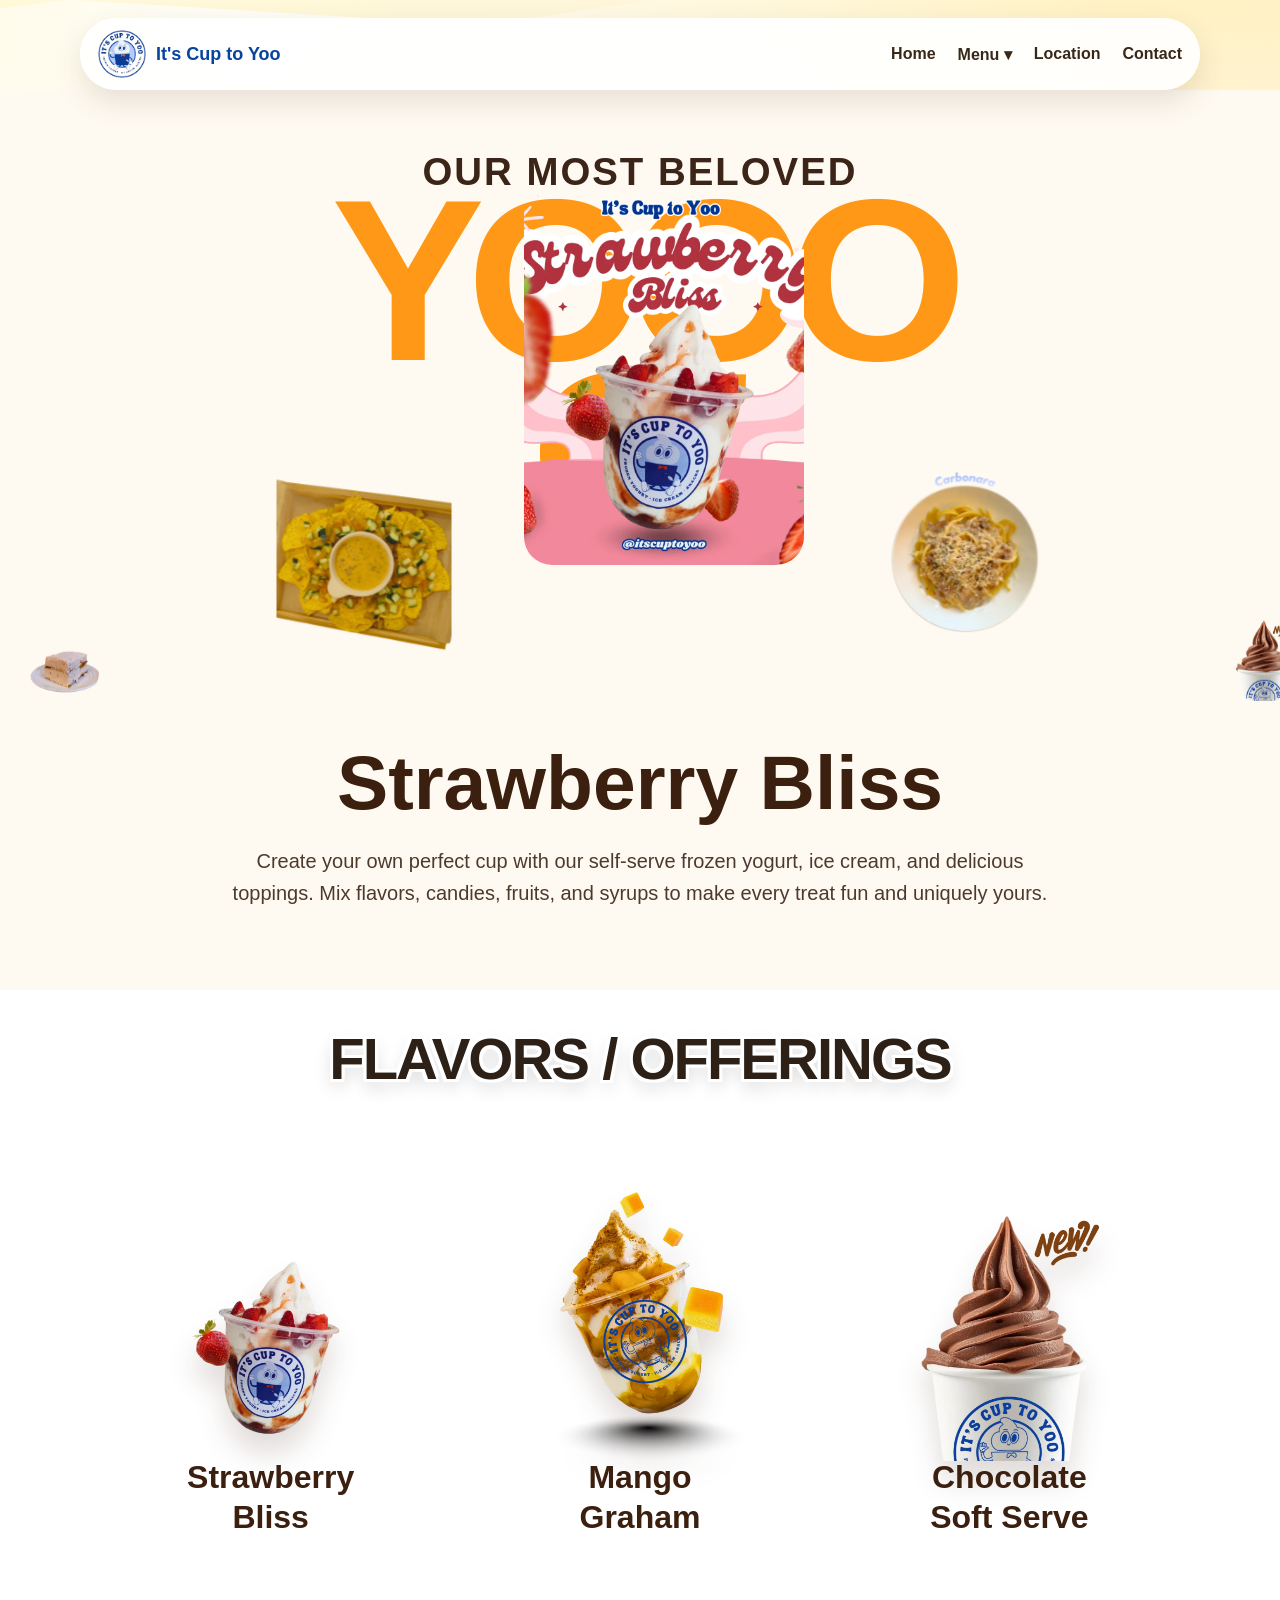
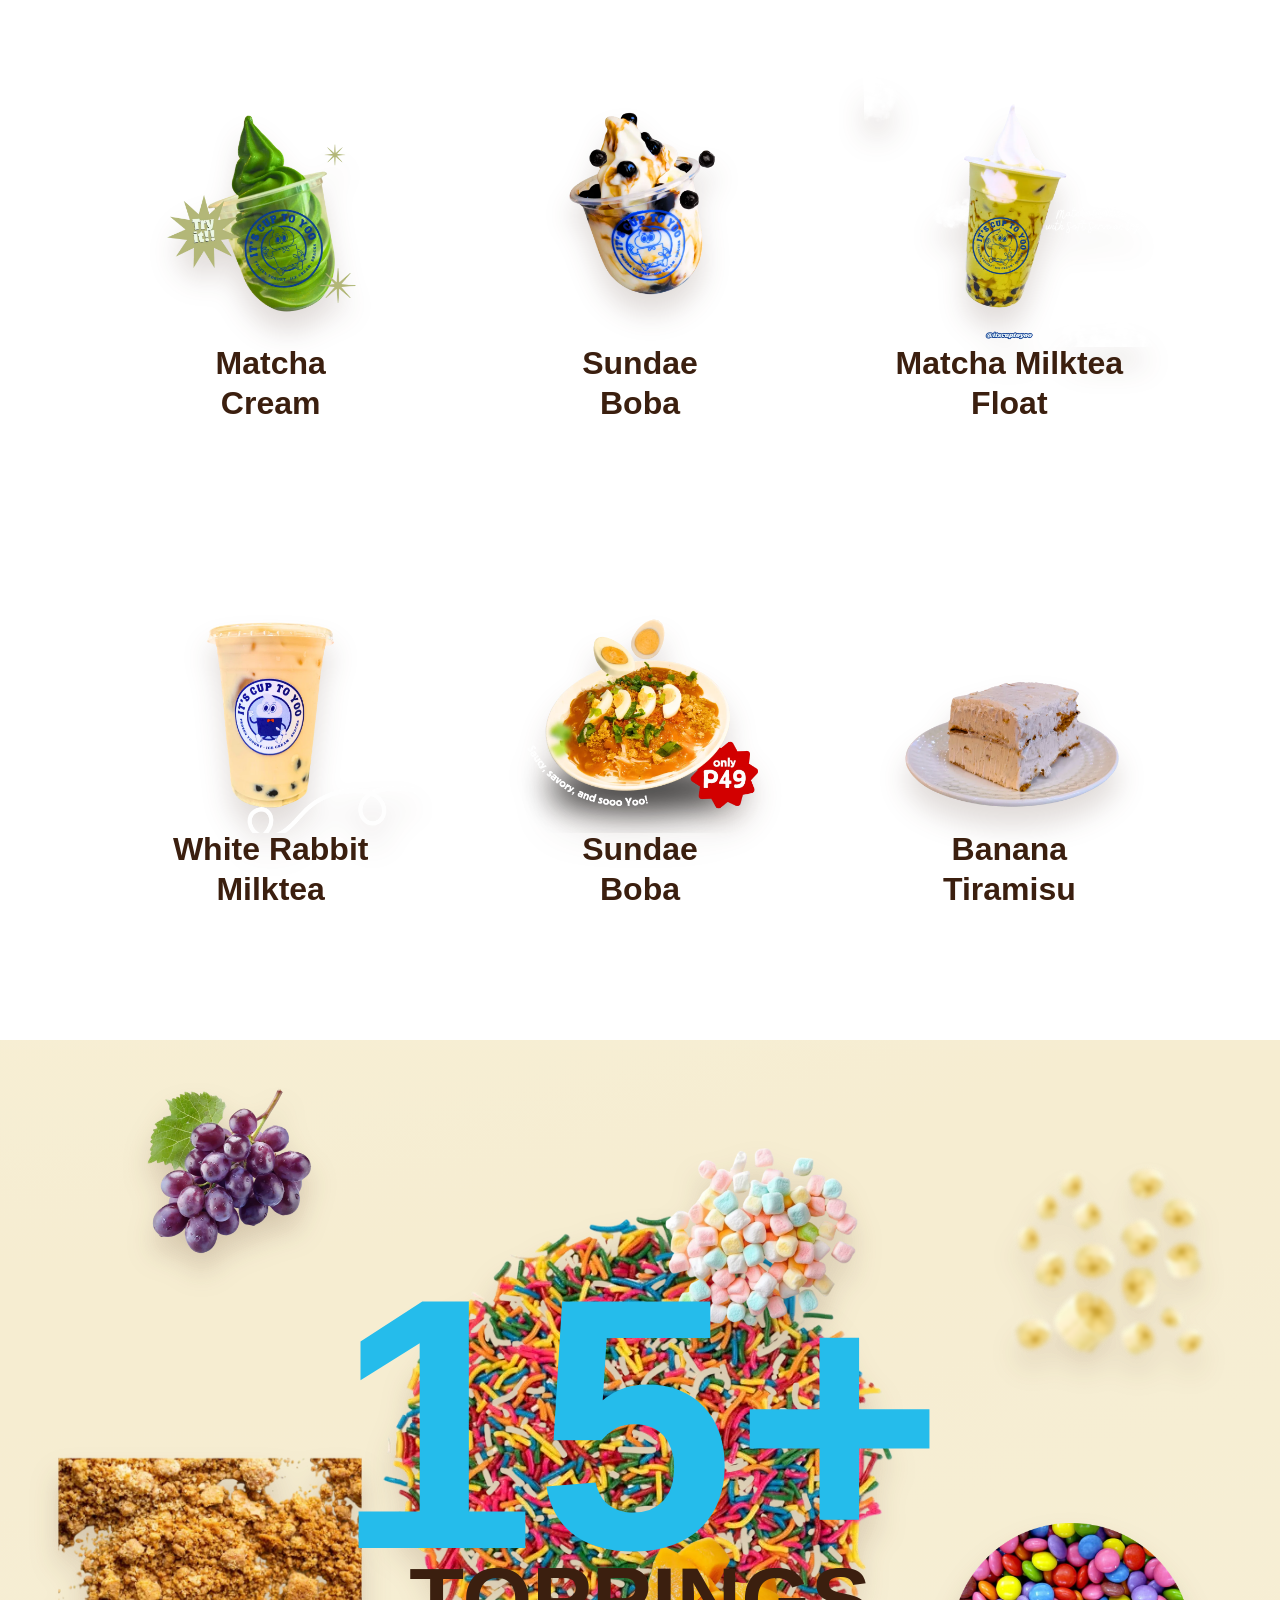
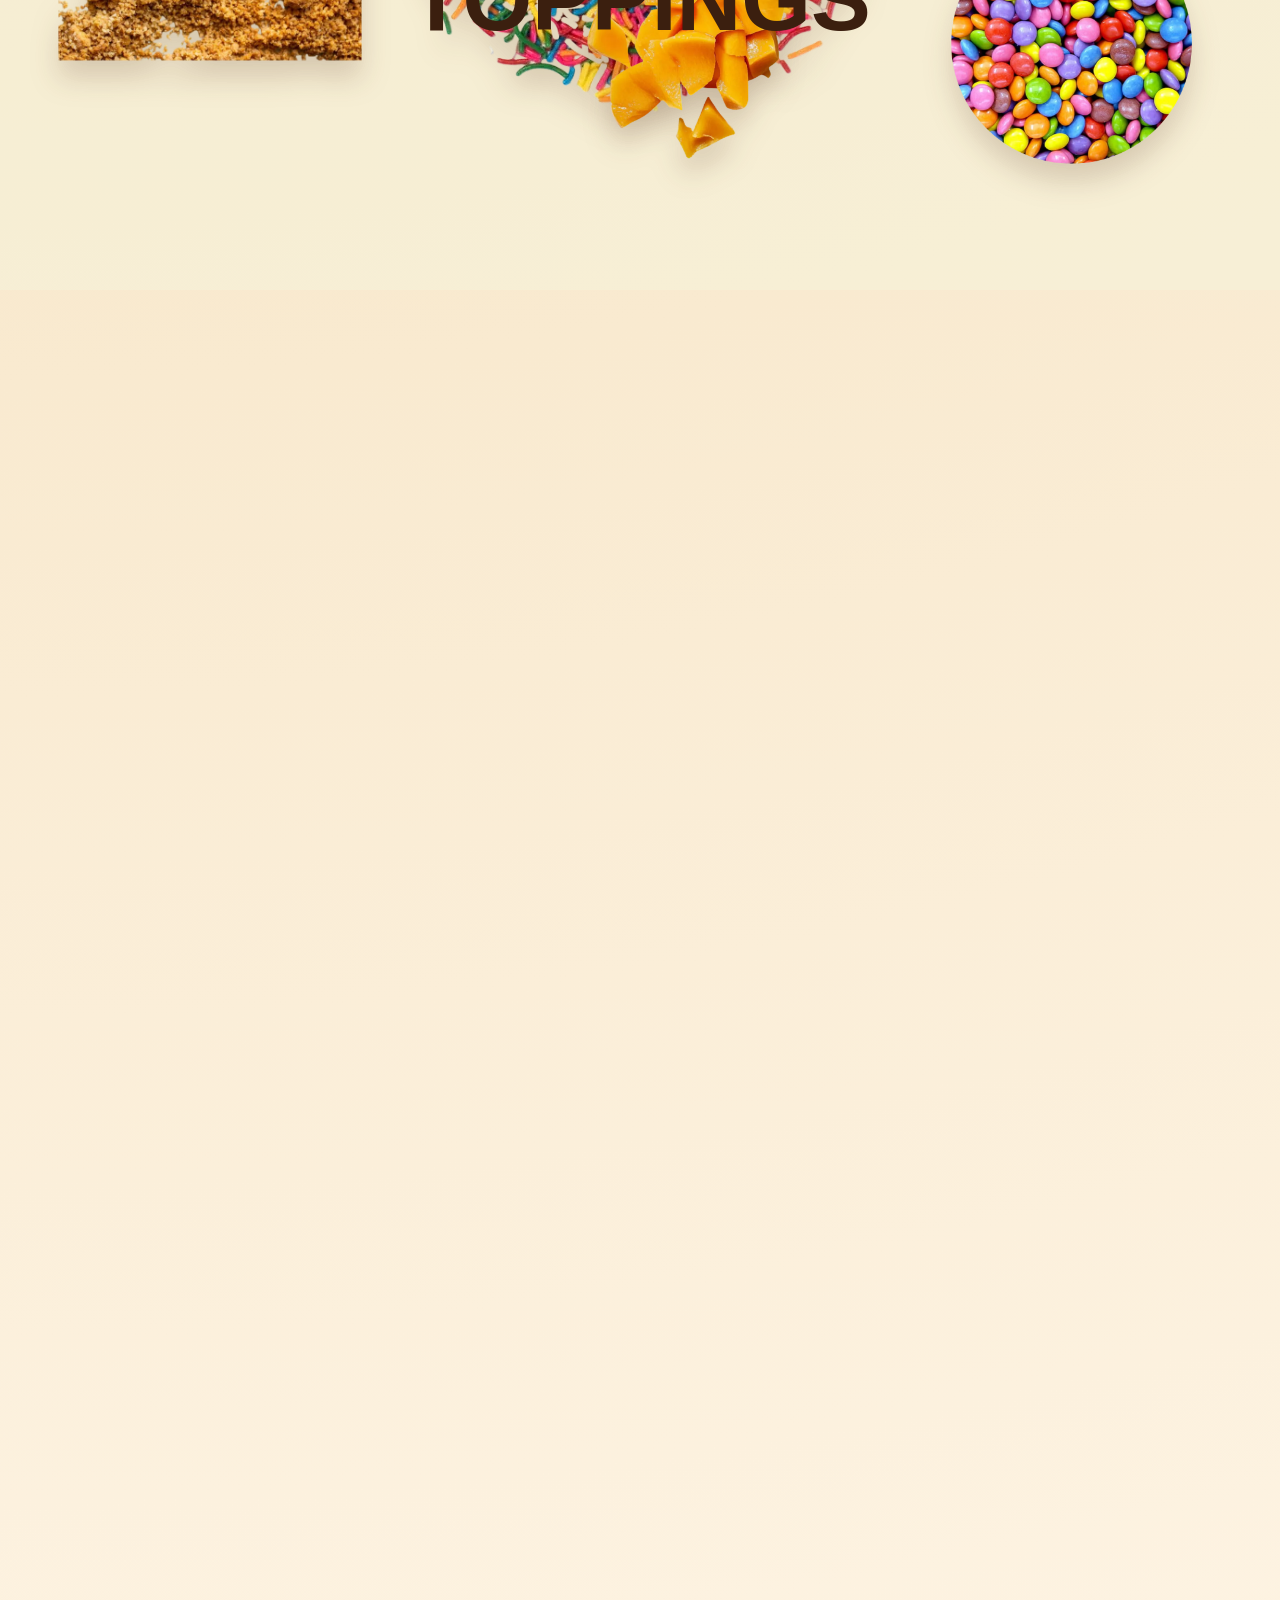
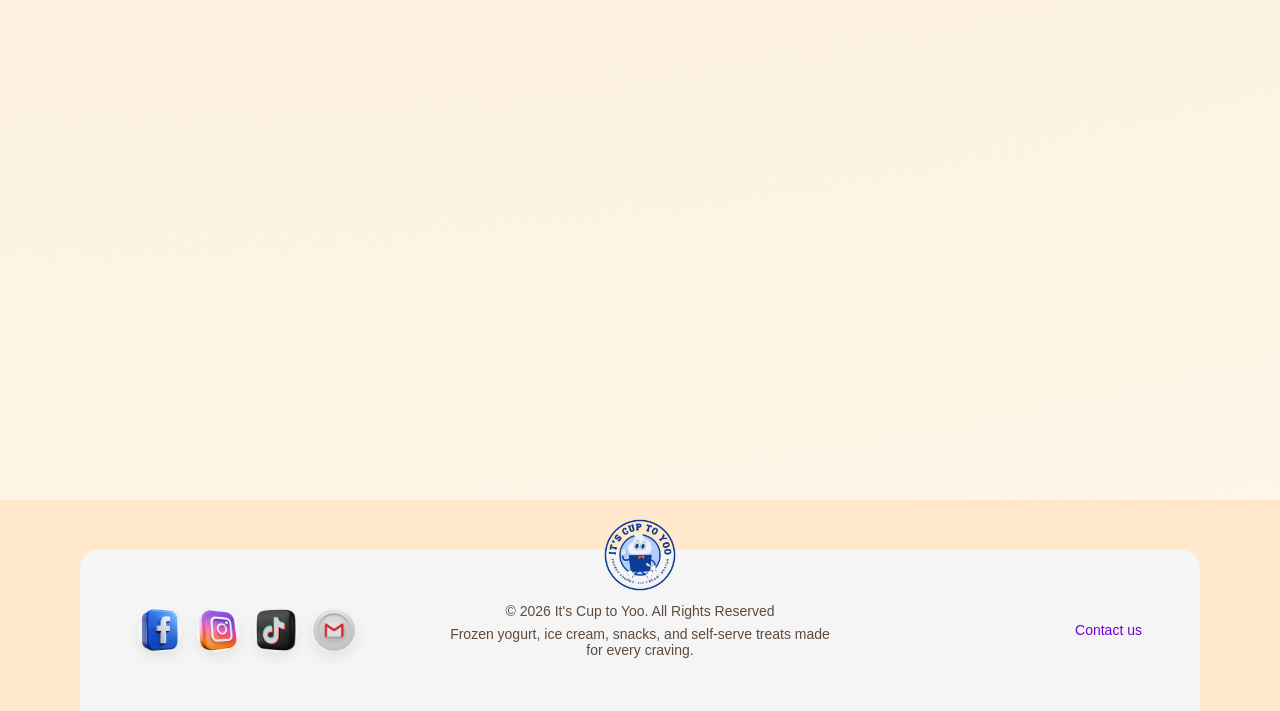
==== commit 3a4cd62f: "Add files via upload" ====
--- a/menu.html
+++ b/menu.html
@@ -5,6 +5,7 @@
   <meta name="viewport" content="width=device-width, initial-scale=1.0">
   <title>Menu | It's Cup to Yoo</title>
   <link rel="stylesheet" href="css/yogurt.css">
+  <link rel="stylesheet" href="https://unpkg.com/aos@next/dist/aos.css" />
 </head>
 <body class="menu-page">
   <header class="site-header">
@@ -33,19 +34,19 @@
   <main>
     <section class="slider" id="top">
       <div class="slider-headings">
-        <p class="eyebrow">OUR MOST BELOVED</p>
-        <h1>YOOOO!</h1>
+        <p class="eyebrow" data-aos="flip-right">OUR MOST BELOVED</p>
+        <h1 data-aos="flip-right">YOOOO!</h1>
       </div>
       <div class="slide-copy">
-        <p id="slide-title">YOOOOO!</p>
-        <p class="description">
+        <p id="slide-title" data-aos="flip-right">YOOOOO!</p>
+        <p class="description" data-aos="flip-right">
           Create your own perfect cup with our self-serve frozen yogurt, ice cream, and delicious toppings. Mix flavors, candies, fruits, and syrups to make every treat fun and uniquely yours.
         </p>
       </div>
     </section>
 
     <section class="flavor-section" id="flavors">
-      <div class="section-heading">
+      <div class="section-heading" data-aos="fade-up" data-aos-duration="900">
         <h2>Flavors / Offerings</h2>
       </div>
 
@@ -53,7 +54,7 @@
         <article class="flavor-card flavor-strawberry" tabindex="0">
           <img class="hover-bg" src="img/strawpart.webp" alt="">
           <div class="flavor-art">
-            <img src="img/straw.webp" alt="Strawberry Bliss flavor">
+            <img src="img/straw.webp" alt="Strawberry Bliss flavor" data-aos="fade-left" data-aos-duration="900">
           </div>
           <div class="flavor-label">
             <span>The gourmet fruit</span>
@@ -64,7 +65,7 @@
         <article class="flavor-card flavor-mango" tabindex="0">
           <img class="hover-bg" src="img/Grahampart.webp" alt="Mango hover background">
           <div class="flavor-art">
-            <img src="img/mgraham.webp" alt="Mango graham flavor">
+            <img src="img/mgraham.webp" alt="Mango graham flavor" data-aos="flip-right" data-aos-duration="900">
           </div>
           <div class="flavor-label">
             <span>Sweet and creamy</span>
@@ -75,7 +76,7 @@
         <article class="flavor-card flavor-chocolate" tabindex="0">
           <img class="hover-bg" src="img/chocopart.webp" alt="Chocolate hover background">
           <div class="flavor-art">
-            <img src="img/choco.webp" alt="Chocolate flavor">
+            <img src="img/choco.webp" alt="Chocolate flavor" data-aos="fade-left" data-aos-duration="900">
           </div>
 
           <div class="flavor-label">
@@ -87,7 +88,7 @@
         <article class="flavor-card flavor-matcha" tabindex="0">
           <img class="hover-bg" src="img/matchapart.webp" alt="Matcha hover background">
           <div class="flavor-art">
-            <img src="img/matcha.webp" alt="Matcha flavor">
+            <img src="img/matcha.webp" alt="Matcha flavor" data-aos="fade-left" data-aos-duration="900">
           </div>
           <div class="flavor-label">
             <span>Sweet with zen</span>
@@ -98,7 +99,7 @@
           <article class="flavor-card flavor-boba" tabindex="0">
           <img class="hover-bg" src="img/boba2.webp" alt="Boba hover background">
           <div class="flavor-art">
-            <img src="img/boba1.webp" alt="Boba flavor">
+            <img src="img/boba1.webp" alt="Boba flavor" data-aos="flip-right" data-aos-duration="900">
           </div>
           <div class="flavor-label">
             <span>Chewy and sweet</span>
@@ -107,9 +108,9 @@
         </article>
 
         <article class="flavor-card flavor-float" tabindex="0">
-          <img class="hover-bg" src="img/floats.webp" alt="Matcha milktea float">
-          <div class="flavor-art">
-            <img src="img/float.webp" alt="Matcha milktea float">
+          <img class="hover-bg" src="img/floats.webp" alt="Matcha milktea float" data-aos="flip-right" data-aos-duration="900">
+          <div class="flavor-art">
+            <img src="img/float.webp" alt="Matcha milktea float" data-aos="fade-right" data-aos-duration="900">
           </div>
           <div class="flavor-label">
             <span>Float favorite</span>
@@ -118,20 +119,20 @@
         </article>
 
         <article class="flavor-card flavor-rabbit" tabindex="0">
-          <img class="hover-bg" src="img/rabbitpart.webp" alt="rabbit float">
-          <div class="flavor-art">
-            <img src="img/rabbit.webp" alt="rabbbit milktea float">
-          </div>
-          <div class="flavor-label">
-            <span>Float favorite</span>
-            <h3>Matcha Milktea<br>Float</h3>
+          <img class="hover-bg" src="img/rabbitpart.webp" alt="rabbit float" data-aos="flip-right" data-aos-duration="900">
+          <div class="flavor-art">
+            <img src="img/rabbit.webp" alt="rabbbit milktea float" data-aos="fade-left" data-aos-duration="900">
+          </div>
+          <div class="flavor-label">
+            <span>White Rabbit</span>
+            <h3>White Rabbit<br>Milktea</h3>
           </div>
         </article>
 
         <article class="flavor-card flavor-pala" tabindex="0">
-          <img class="hover-bg" src="img/palabokpart.webp" alt="palabok hover background">
-          <div class="flavor-art">
-            <img src="img/palabok.webp" alt="Boba flavor">
+          <img class="hover-bg" src="img/palabokpart.webp" alt="palabok hover background" data-aos="flip-right" data-aos-duration="900">
+          <div class="flavor-art">
+            <img src="img/palabok.webp" alt="Boba flavor" data-aos="fade-middle" data-aos-duration="900">
           </div>
           <div class="flavor-label">
             <span>Chewy and sweet</span>
@@ -140,9 +141,9 @@
         </article>
 
           <article class="flavor-card flavor-banana" tabindex="0">
-          <img class="hover-bg" src="img/tiramisu2.webp" alt="Banana hover background">
-          <div class="flavor-art">
-            <img src="img/tiramisu1.webp" alt="Banana tiramisu flavor">
+          <img class="hover-bg" src="img/tiramisu2.webp" alt="Banana hover background" data-aos="flip-right" data-aos-duration="900">
+          <div class="flavor-art">
+            <img src="img/tiramisu1.webp" alt="Banana tiramisu flavor" data-aos="fade-right" data-aos-duration="900">
           </div>
           <div class="flavor-label">
             <span>Cake classic</span>
@@ -154,7 +155,7 @@
       </div>
     </section>
 
-    <section class="toppings-showcase" id="toppings">
+    <section class="toppings-showcase" id="toppings" data-aos="zoom-in" data-aos-duration="1800">
       <img class="topping topping-sprinkle" src="img/springkle.webp" alt="">
       <img class="topping topping-minim" src="img/mimim.webp" alt="">
       <img class="topping topping-banana" src="img/banana.webp" alt="">
@@ -169,26 +170,41 @@
       </div>
     </section>
 
-    <section class="more-menu" id="more">
-      <h1>We do not stop at YOO</h1>
-      <article>
-        <div>
-          <h2>Smoothies and shakes</h2>
-          <p>Cool fruit drinks, milktea floats, and creamy shakes for every craving.</p>
-        </div>
-        <img src="img/float.webp" alt="Matcha milktea float">
-      </article>
-
-      <article>
-        <img src="img/tiramisu.webp" alt="Banana tiramisu cake">
-        <div>
-          <p class="eyebrow">Cake items</p>
-          <h2>Cakes</h2>
-          <p>Frozen cakes and chilled desserts for birthdays, parties, and take-home treats.</p>
-        </div>
-      </article>
-    </section>
-  </main>
+<section class="menu-showcase" id="menu-showcase" data-aos="fade-up" data-aos-duration="900">
+  <div class="menu-row smoothie" data-aos="fade-right" data-aos-duration="900">
+    <div class="menu-text">
+      <h1>WE DON'T<br>STOP AT<br>FROYO</h1>
+      <h2>Sparkling Soda</h2>
+      <p>Made fresh to order just for you, our sparkling soda is a refreshing mix of fizzy bubbles, sweet flavors, and creamy sundae goodness. Choose your favorite flavor and enjoy a cool, fun drink made to brighten every sip.</p>
+    </div>
+
+    <div class="image-design" data-aos="zoom-in" data-aos-duration="900" data-aos-delay="100">
+      <img src="img/soda.webp" alt="Smoothie">
+    </div>
+  </div>
+
+  <div class="menu-row bowls" data-aos="fade-left" data-aos-duration="900" data-aos-delay="100">
+    <div class="image-design" data-aos="zoom-in" data-aos-duration="900">
+      <img src="img/nachosback.webp" alt="Super Food Bowl">
+    </div>
+
+    <div class="menu-text">
+      <h2>SUPER FOOD BOWLS</h2>
+      <p>Super Food Bowls are not only tasty, but also good for you.</p>
+    </div>
+  </div>
+
+  <div class="menu-row cakes" data-aos="fade-right" data-aos-duration="900" data-aos-delay="100">
+    <div class="menu-text">
+      <h2>Tiramisu Cakes</h2>
+      <p>Make your next event extraordinary! Choose from our signature tiramisu cakes.</p>
+    </div>
+
+    <div class="image-design" data-aos="zoom-in" data-aos-duration="900">
+      <img src="img/tiramisus.webp" alt="Cake">
+    </div>
+  </div>
+</section>
 
   <footer class="site-footer" id="contact">
 
@@ -197,22 +213,21 @@
       <div class="footer-logo">
         <img src="img/logo.webp" alt="">
       </div>
-
     </div>
 
     <div class="footer-inner">
 
         <div class="footer-socials">
-          <a href="https://www.facebook.com/">
+          <a href="https://www.facebook.com/itscuptoyoo" target="_blank">
             <img src="img/social/facebook.png" alt="">
           </a>
-          <a href="https://www.instagram.com/itscuptoyoo/">
+          <a href="https://www.instagram.com/itscuptoyoo/" target="_blank">
             <img src="img/social/instagram.png" alt="">
           </a>
-          <a href="https://www.tiktok.com/">
+          <a href="https://www.tiktok.com/@itscupto.yoo" target="_blank">
             <img src="img/social/tiktok.png" alt="">
           </a>
-          <a href="gmailto:">
+          <a href="mailto:callmeyoo.14@gmail.com" target="_blank">
             <img src="img/social/gmail.webp" alt="">
           </a>
         </div>
@@ -226,19 +241,22 @@
       </div>
 
       <div class="footer-links">
-        <a href="mailto:hello@itscuptoyoo.com">Email us</a>
-        <a href="https://www.instagram.com/itscuptoyoo/">Instagram</a>
+        <a href="mailto:hello@itscuptoyoo.com">Contact us</a>
       </div>
 
     </div>
 
   </footer>
-
-<script src="https://cdn.jsdelivr.net/npm/gsap@3.12.5/dist/gsap.min.js"></script>
+  <script src="https://cdn.jsdelivr.net/npm/gsap@3.12.5/dist/gsap.min.js"></script>
   <script src="https://unpkg.com/aos@next/dist/aos.js"></script>
   <script>
-    AOS.init({offset:0});
+    AOS.init({
+      offset: 120,
+      duration: 800,
+      easing: 'ease-out-cubic',
+      once: true
+    });
   </script>
-<script src="js/script.js"></script>
+  <script src="js/script.js"></script>
 </body>
 </html>
--- a/css/yogurt.css
+++ b/css/yogurt.css
@@ -3,6 +3,8 @@
 * {
   box-sizing: border-box;
 }
+
+
 
 html {
   scroll-behavior: smooth;
@@ -14,6 +16,26 @@
   font-family: Arial, Helvetica, sans-serif;
   background: #fff7ea;
 }
+
+body.menu-page {
+  position: relative;
+  background: radial-gradient(circle at top left, #fff9d8 0%, #fff2dc 28%, #f7e6c8 52%, #fff7ea 100%);
+  overflow-x: hidden;
+}
+
+body.menu-page::before {
+  content: "";
+  position: absolute;
+  top: -220px;
+  left: -20%;
+  width: 180%;
+  height: 420px;
+  background: radial-gradient(circle at 22% 30%, rgba(255,255,255,0.95) 0%, rgba(255,255,255,0) 48%),
+    linear-gradient(180deg, rgba(255,238,165,0.95) 0%, rgba(255,255,255,0.16) 100%);
+  clip-path: polygon(0 58%, 14% 48%, 32% 54%, 50% 40%, 66% 46%, 81% 38%, 100% 45%, 100% 100%, 0 100%);
+  z-index: -1;
+}
+
 
 img {
   max-width: 100%;
@@ -111,7 +133,7 @@
 .menu-button {
   display: none;
   border: 0;
-  background: #ff6b00;
+  background: #266afd;
   color: #ffffff;
   border-radius: 999px;
   padding: 8px 12px;
@@ -343,19 +365,67 @@
   z-index: 2;
 }
 
+.section-heading h2 {
+  font-size: clamp(42px, 7vw, 92px);
+  line-height: 0.95;
+  font-weight: 900;
+
+  color: #2b170d;
+
+  text-transform: uppercase;
+
+  text-shadow:
+    -3px -3px 0 #fff,
+     3px -3px 0 #fff,
+    -3px  3px 0 #fff,
+     3px  3px 0 #fff,
+     0px  8px 18px rgba(0,0,0,0.18);
+
+  letter-spacing: -2px;
+
+  margin: 18px auto 28px;
+
+  max-width: 1200px;
+}
+
+.eyebrow {
+  color: #00aeff;
+  font-weight: 900;
+  letter-spacing: 2px;
+  text-transform: uppercase;
+}
+
+.describe-text {
+  max-width: 760px;
+  margin: 24px auto 0;
+  padding: 18px 24px;
+  background: rgba(255,255,255,0.45);
+  backdrop-filter: blur(10px);
+  border: 3px solid rgba(255,255,255,0.5);
+  border-radius: 22px;
+  color: #003e98;
+  font-size: clamp(15px, 1.6vw, 22px);
+  line-height: 1.6;
+  font-weight: 700;
+  box-shadow: 0 10px 30px rgba(0,0,0,0.12);
+}
+
 .how-to-cup {
-  position: relative;
-  z-index: 2;
-  width: min(1000px, 95%);
-  margin: 25px auto 0;
+  width: 100%;
+  max-width: 1100px;
+  margin: 40px auto 0;
+  display: flex;
+  justify-content: center;
 }
 
 .how-to-cup img {
-  width: 200%;
-  display: block;
-  border-radius: 28px;
-  box-shadow: 0 20px 60px rgba(0,0,0,0.18);
-}
+  width: 100%;
+  max-width: 1100px;
+  height: auto;
+  object-fit: contain;
+  border-radius: 24px;
+}
+
 
 .section-heading {
   width: min(900px, 100%);
@@ -469,6 +539,125 @@
   gap: 40px;
   width: min(1120px, 100%);
   margin: 0 auto;
+}
+
+.menu-showcase {
+  width: min(1120px, 100%);
+  margin: 0 auto;
+  padding: 40px 24px 100px;
+}
+
+.menu-row {
+  display: grid;
+  grid-template-columns: 1fr 1fr;
+  align-items: center;
+  gap: 48px;
+  position: relative;
+  margin-bottom: 80px;
+}
+
+.menu-row:nth-child(even) {
+  grid-template-columns: 1fr 1fr;
+}
+
+.menu-row .menu-text {
+  max-width: 560px;
+  padding: 36px 30px;
+  border-radius: 40px;
+  background: linear-gradient(135deg, #00d9ff9c, #ff460281);
+  box-shadow: 0 30px 60px rgba(60, 32, 12, 0.14);
+}
+
+.menu-row .menu-text h1,
+.menu-row .menu-text h2 {
+  margin: 0 0 18px;
+  color: #ff6600;
+  line-height: 1.05;
+}
+
+.menu-row .menu-text h1 {
+  font-size: clamp(44px, 6vw, 76px);
+  letter-spacing: -0.08em;
+}
+
+.menu-row .menu-text h2 {
+  font-size: clamp(30px, 3.5vw, 48px);
+  text-transform: uppercase;
+  color: #d86f19;
+}
+
+.menu-row .menu-text p {
+  margin: 0;
+  color: #5a4632;
+  font-size: clamp(16px, 1.25vw, 20px);
+  line-height: 1.8;
+}
+
+.menu-row .image-design {
+  position: relative;
+  display: flex;
+  justify-content: center;
+  align-items: center;
+  min-height: 420px;
+}
+
+.menu-row .image-design::before {
+  content: '';
+  position: absolute;
+  inset: 0;
+  border-radius: 50%;
+  filter: blur(48px);
+  opacity: 0.7;
+  transform: scale(0.95);
+}
+
+.menu-row.smoothie .image-design::before {
+  background: radial-gradient(circle at top, rgba(255, 198, 40, 0.32), transparent 58%);
+}
+
+.menu-row.bowls .image-design::before {
+  background: radial-gradient(circle at top right, rgba(0, 167, 255, 0.28), transparent 52%);
+}
+
+.menu-row.cakes .image-design::before {
+  background: radial-gradient(circle at top left, rgba(252, 207, 58, 0.24), transparent 52%);
+}
+
+.menu-row .image-design img {
+  width: min(460px, 100%);
+  border-radius: 50%;
+  border: 12px solid rgba(255, 255, 255, 0.9);
+  box-shadow: 0 40px 70px rgba(0, 0, 0, 0.18);
+  transform: translateY(-8px);
+}
+
+@media (max-width: 980px) {
+  .menu-row {
+    grid-template-columns: 1fr;
+    gap: 30px;
+  }
+
+  .menu-row:nth-child(even) {
+    grid-template-columns: 1fr;
+  }
+
+  .menu-row .menu-text {
+    padding: 28px 24px;
+  }
+}
+
+@media (max-width: 680px) {
+  .menu-row .menu-text h1 {
+    font-size: clamp(32px, 8vw, 48px);
+  }
+
+  .menu-row .menu-text h2 {
+    font-size: clamp(24px, 5vw, 34px);
+  }
+
+  .menu-row .image-design {
+    min-height: auto;
+  }
 }
 
 .cake-copy {
@@ -671,11 +860,6 @@
 .location {
   position: relative;
   padding: 90px 24px;
-  background:
-    radial-gradient(circle at 15% 20%, rgba(12, 106, 212, 0.55), transparent 26%),
-    radial-gradient(circle at 85% 25%, rgba(46, 69, 107, 0.55), transparent 28%),
-    radial-gradient(circle at 55% 95%, rgba(255, 210, 92, 0.65), transparent 35%),
-    linear-gradient(135deg, #13b0b6, #2000d6);
   overflow: hidden;
 }
 
@@ -688,18 +872,19 @@
   margin: 0 auto;
   padding: 30px;
   border-radius: 44px;
-
-  background: rgba(255, 255, 255, 0.18);
-  border: 1px solid rgba(255, 255, 255, 0.55);
+  background: rgba(252, 71, 0, 0.377);
+  border: 3px solid rgb(255, 255, 255);
   box-shadow: 0 24px 60px rgba(62, 33, 10, 0.18);
-
   backdrop-filter: blur(22px);
   -webkit-backdrop-filter: blur(22px);
 }
 
-.loc-card h2,
+.loc-card h2{
+  color: orangered;
+  
+}
 .loc-card p {
-  color: #ffffff;
+  color: #fcfcfc;
 }
 
 .loc-card iframe {
@@ -712,8 +897,8 @@
 .site-footer {
   position: relative;
   width: 100%;
-  margin: 120px 0 0;
-  padding: 80px 0 0;
+  margin: 0px auto;
+  padding: 50px 0 0;
   background: #ffe8cc;
   display: block;
 }
@@ -771,7 +956,6 @@
   width: 44px;
   height: 44px;
   border-radius: 50%;
-  background: #ffffff;
   display: flex;
   align-items: center;
   justify-content: center;
@@ -784,9 +968,7 @@
 
 .footer-copy {
   text-align: center;
-
   color: #5d4b3d;
-
   font-size: 14px;
 }
 
@@ -1285,13 +1467,18 @@
   gap: 40px;
 }
 
+
 .more-menu article img {
-  max-height: 430px;
-  width: 100%;
-  object-fit: contain;
+  width: 100%;
+  max-width: 520px;
+  aspect-ratio: 1 / 1;
+  object-fit: cover;
   border-radius: 50%;
-  background: linear-gradient(180deg, #fff35b, #ffffff);
-  filter: drop-shadow(0 24px 18px rgba(81, 46, 21, 0.18));
+  background:
+  linear-gradient(180deg,#a5eb03 0%,#ffffff 100%);
+  padding: 30px;
+  filter:
+  drop-shadow(0 24px 18px rgba(81, 46, 21, 0.18));
 }
 
 .more-menu article h2 {
@@ -1456,3 +1643,103 @@
     object-fit: contain;
   }
 }
+
+.loyalty-section {
+  padding: 70px 20px;
+  background: #f4f4f40a;
+}
+
+.loyalty-card {
+  position: relative;
+  max-width: 900px;
+  margin: auto;
+  padding: 50px 40px;
+  border-radius: 28px;
+  background:
+    linear-gradient(
+      180deg,
+      #f87000 0%,
+      #04ddcb 45%,
+      #012dee 100%
+    );
+
+  box-shadow:
+    0 18px 40px rgba(0,0,0,0.1);
+  overflow: hidden;
+}
+
+.loyalty-eyebrow {
+  color: #3400f1;
+  font-weight: 900;
+  letter-spacing: 2px;
+  margin-bottom: 10px;
+  font-size: 13px;
+}
+
+.loyalty-card h2 {
+  margin: 0;
+  color: #3a1705;
+  font-size: clamp(32px, 5vw, 60px);
+  line-height: 1;
+  font-weight: 900;
+  text-transform: uppercase;
+}
+
+.loyalty-text {
+  max-width: 620px;
+  margin-top: 22px;
+  color: #4b2a12;
+  font-size: clamp(14px, 1.3vw, 18px);
+  line-height: 1.7;
+}
+
+.reward-tags {
+  display: flex;
+  gap: 12px;
+  flex-wrap: wrap;
+  margin-top: 24px;
+}
+
+.reward-tags span {
+  padding: 10px 16px;
+  border-radius: 999px;
+  background: white;
+  color: #ff7a00;
+  font-size: 13px;
+  font-weight: 900;
+  box-shadow: 0 6px 14px rgba(0,0,0,0.08);
+}
+
+.loyalty-icon {
+  position: absolute;
+  right: 30px;
+  bottom: -10px;
+  width: 110px;
+  height: 110px;
+  border-radius: 50%;
+  background: #0591ee;
+  display: flex;
+  align-items: center;
+  justify-content: center;
+  font-size: 48px;
+  border: 6px solid orangered;
+  box-shadow: 0 12px 24px rgba(0,0,0,0.12);
+}
+
+@media (max-width: 768px) {
+  .loyalty-card {
+    padding: 34px 24px 90px;
+  }
+  .loyalty-card h2 {
+    font-size: 38px;
+  }
+  .loyalty-text {
+    font-size: 14px;
+  }
+  .loyalty-icon {
+    width: 85px;
+    height: 85px;
+    right: 16px;
+    font-size: 36px;
+  }
+}
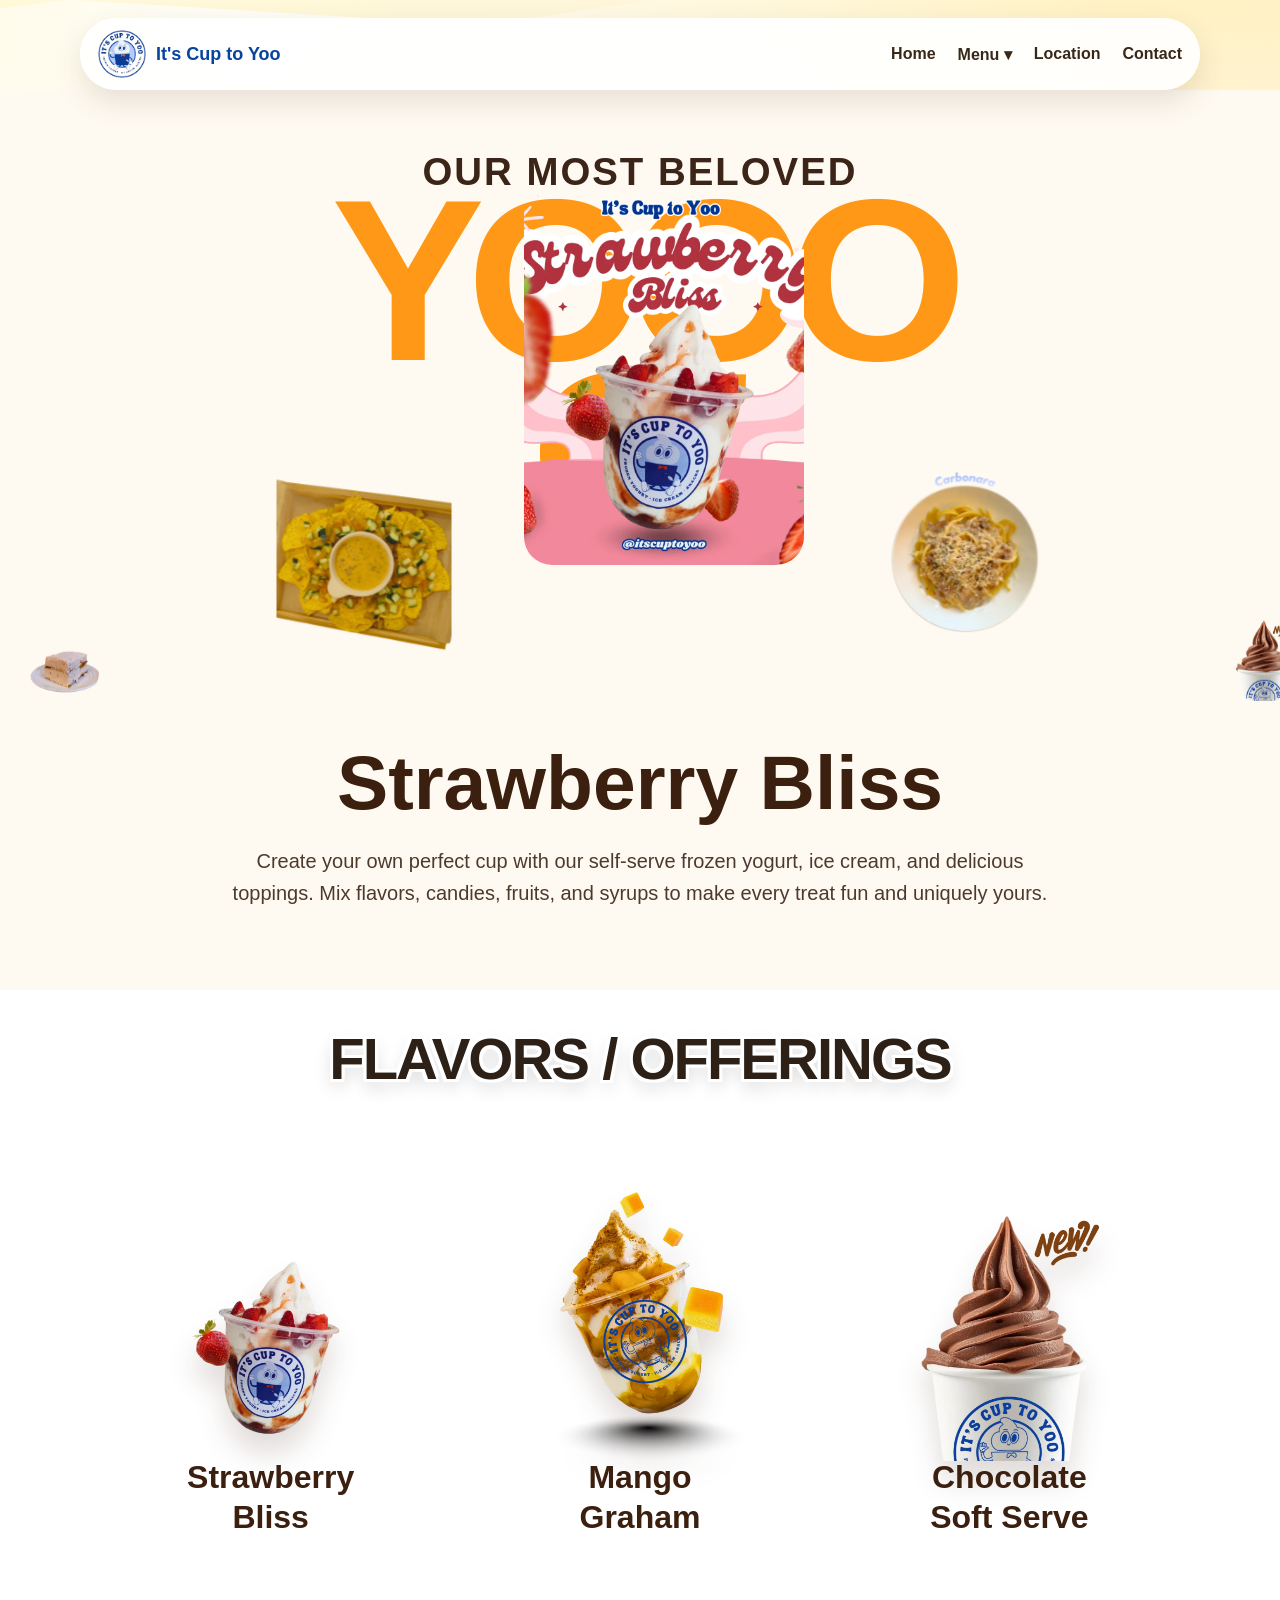
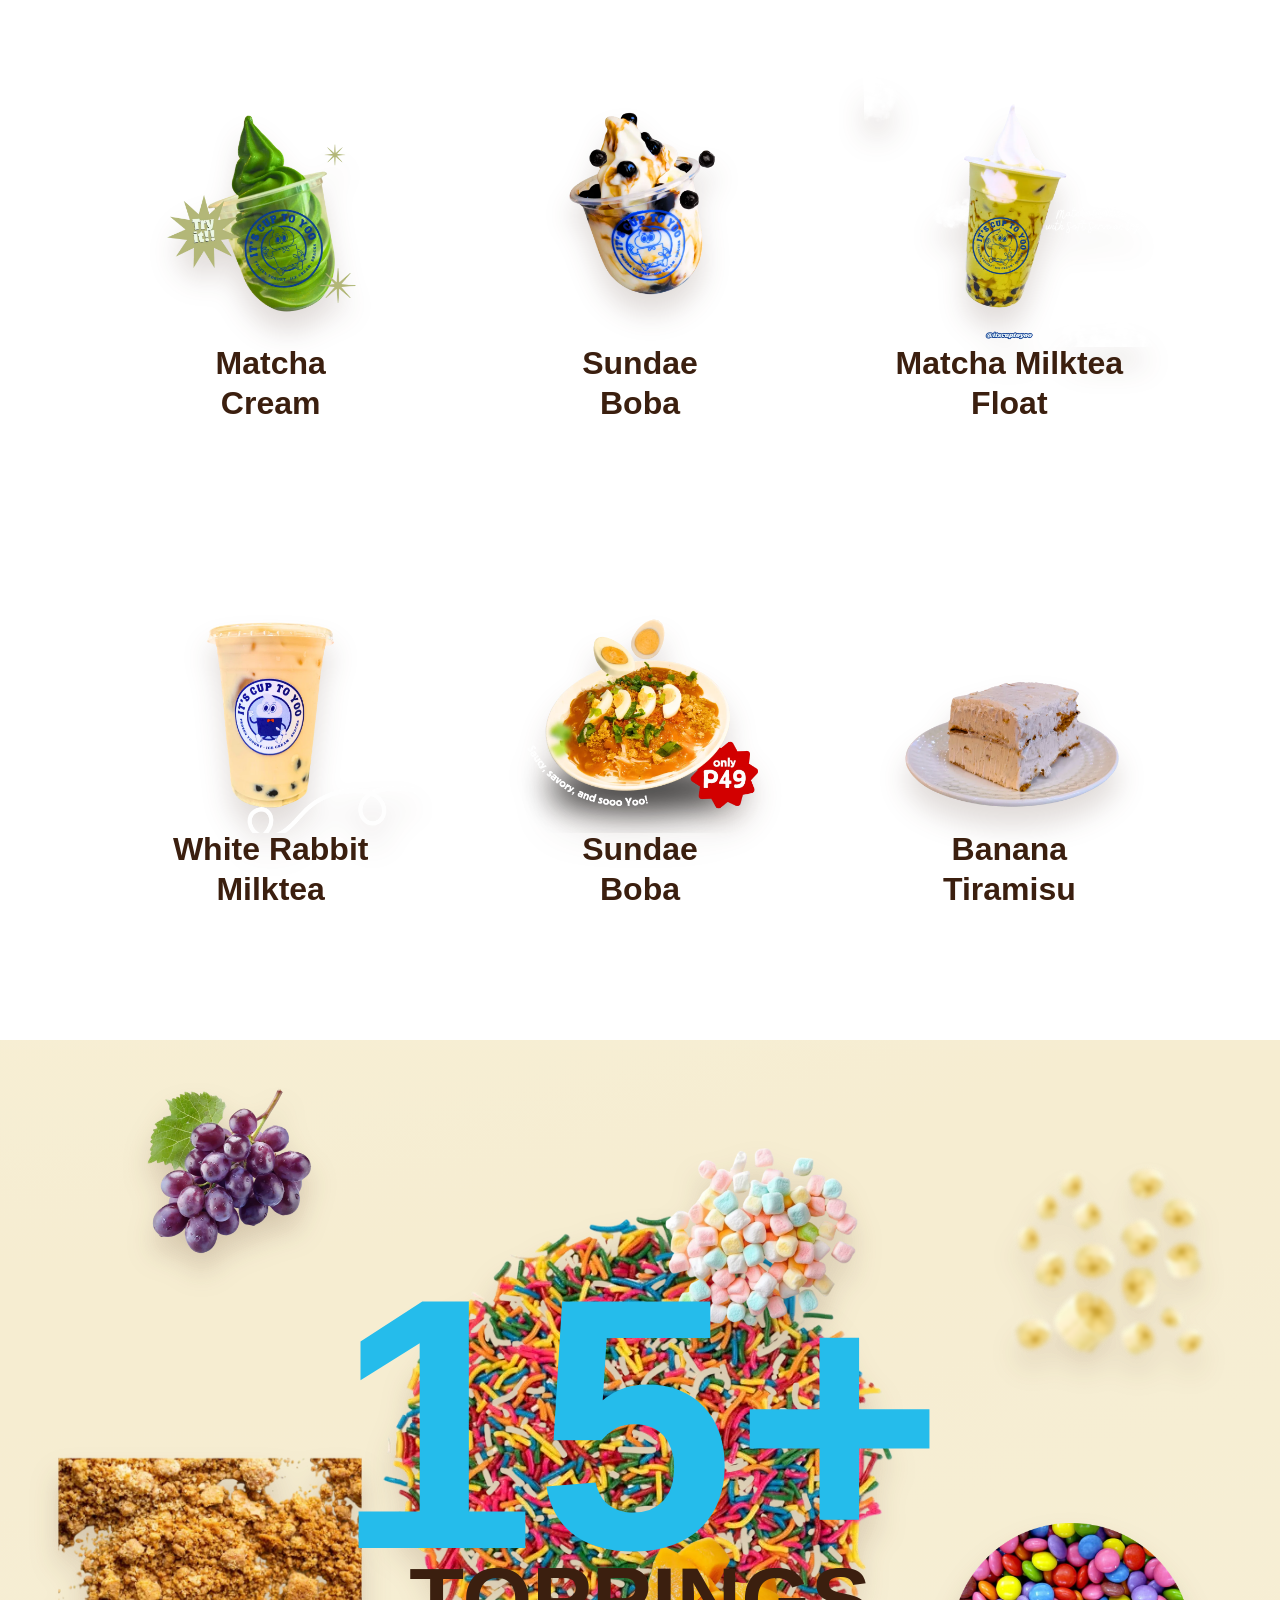
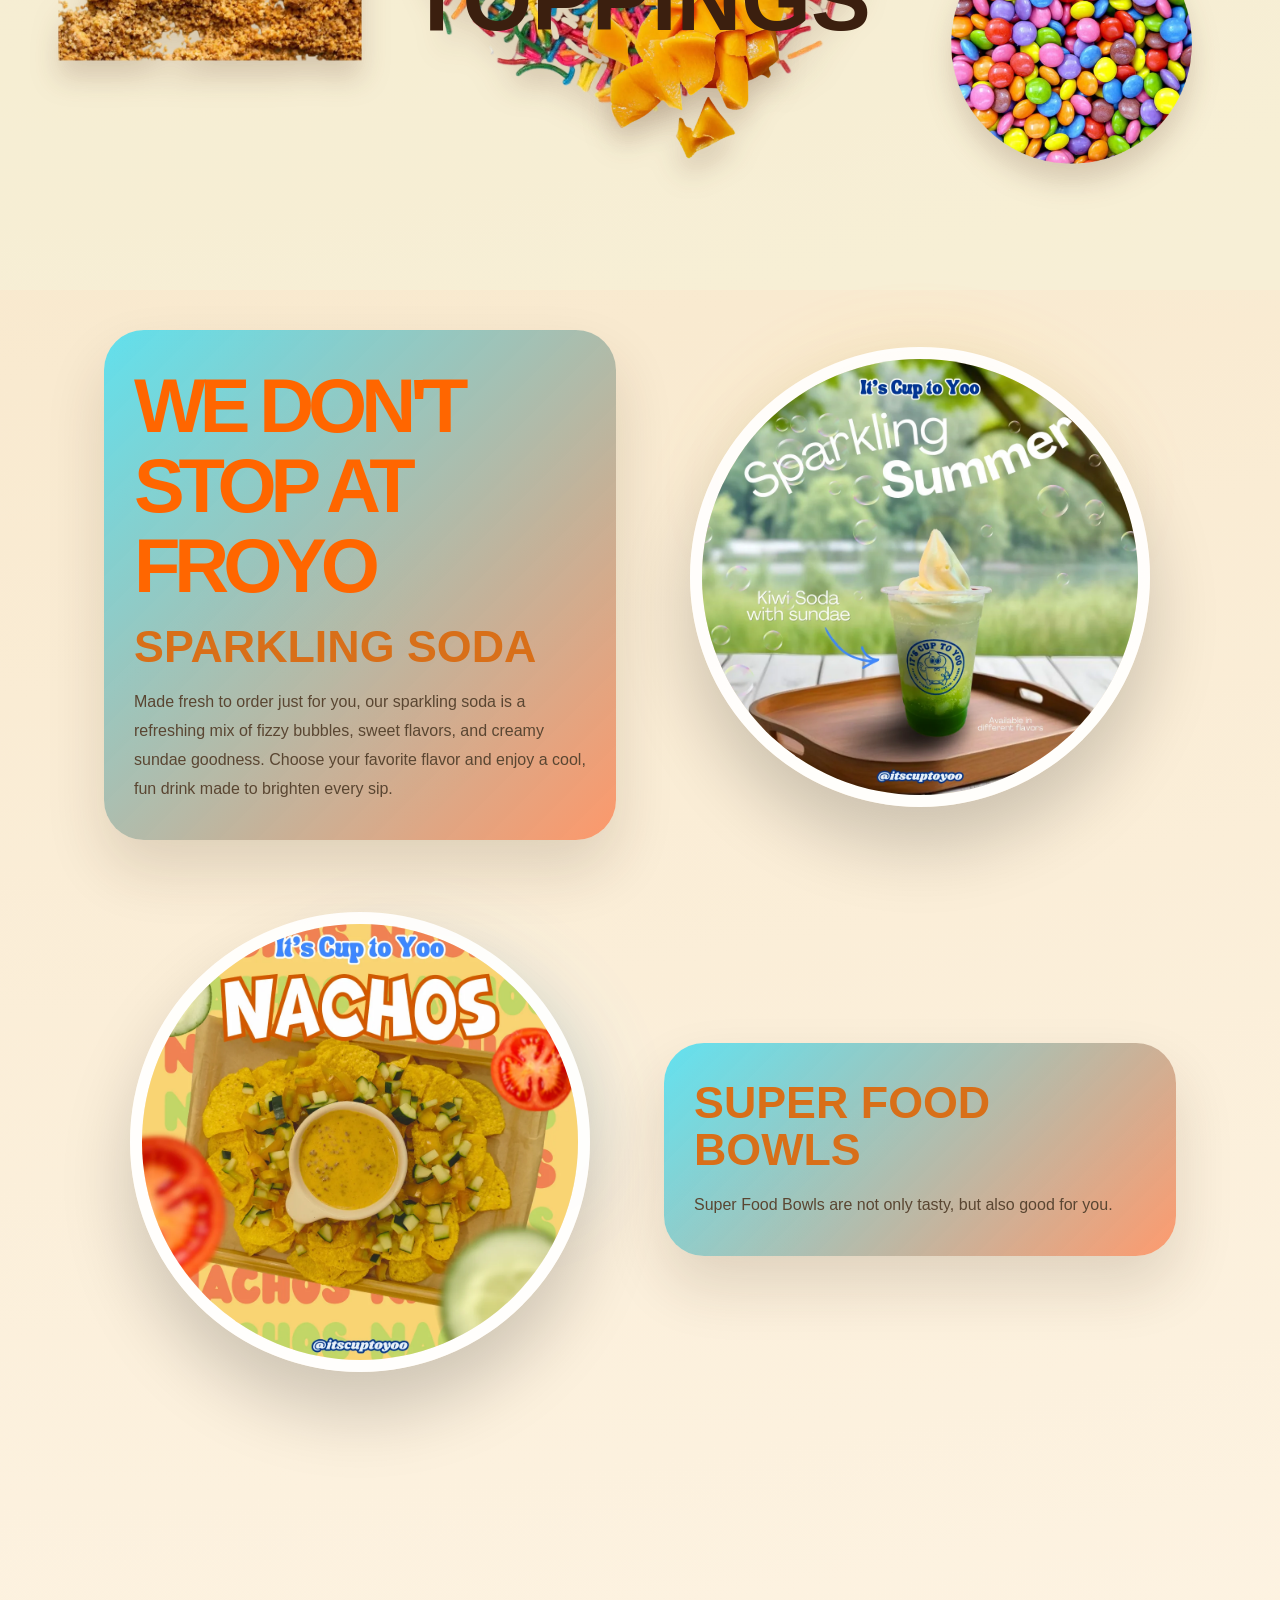
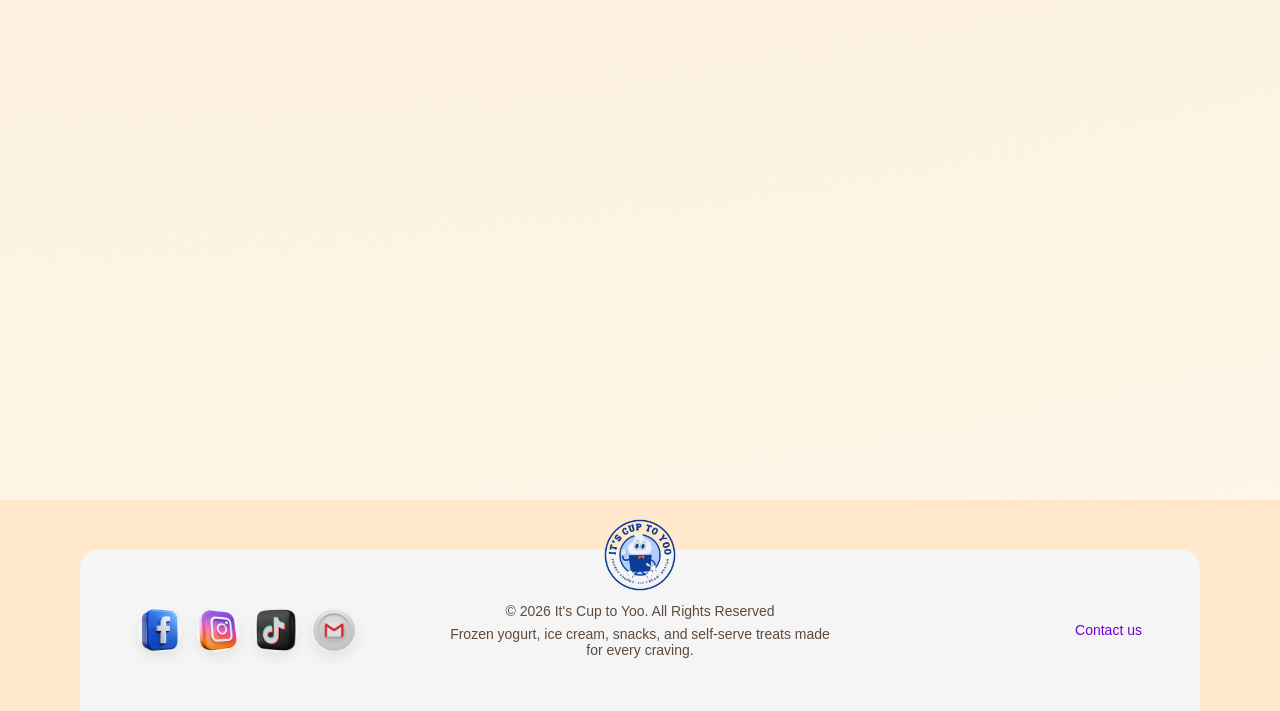
==== commit 6fba4157: "Add files via upload" ====
--- a/menu.html
+++ b/menu.html
@@ -5,7 +5,7 @@
   <meta name="viewport" content="width=device-width, initial-scale=1.0">
   <title>Menu | It's Cup to Yoo</title>
   <link rel="stylesheet" href="css/yogurt.css">
-  <link rel="stylesheet" href="https://unpkg.com/aos@next/dist/aos.css" />
+  <link rel="stylesheet" href="https://unpkg.com/aos@next/dist/aos.css">
 </head>
 <body class="menu-page">
   <header class="site-header">
@@ -164,59 +164,58 @@
       <img class="topping topping-nips" src="img/nips.webp" alt="">
       <img class="topping topping-mangt" src="img/mangotop.webp" alt="">
 
-      <div class="toppings-content" id="toppings">
+      <div class="toppings-content" id="toppings1">
         <p class="big-number">15+</p>
         <h2>Toppings</h2>
       </div>
     </section>
 
-<section class="menu-showcase" id="menu-showcase" data-aos="fade-up" data-aos-duration="900">
-  <div class="menu-row smoothie" data-aos="fade-right" data-aos-duration="900">
-    <div class="menu-text">
-      <h1>WE DON'T<br>STOP AT<br>FROYO</h1>
-      <h2>Sparkling Soda</h2>
-      <p>Made fresh to order just for you, our sparkling soda is a refreshing mix of fizzy bubbles, sweet flavors, and creamy sundae goodness. Choose your favorite flavor and enjoy a cool, fun drink made to brighten every sip.</p>
-    </div>
-
-    <div class="image-design" data-aos="zoom-in" data-aos-duration="900" data-aos-delay="100">
-      <img src="img/soda.webp" alt="Smoothie">
-    </div>
-  </div>
-
-  <div class="menu-row bowls" data-aos="fade-left" data-aos-duration="900" data-aos-delay="100">
-    <div class="image-design" data-aos="zoom-in" data-aos-duration="900">
-      <img src="img/nachosback.webp" alt="Super Food Bowl">
-    </div>
-
-    <div class="menu-text">
-      <h2>SUPER FOOD BOWLS</h2>
-      <p>Super Food Bowls are not only tasty, but also good for you.</p>
-    </div>
-  </div>
-
-  <div class="menu-row cakes" data-aos="fade-right" data-aos-duration="900" data-aos-delay="100">
-    <div class="menu-text">
-      <h2>Tiramisu Cakes</h2>
-      <p>Make your next event extraordinary! Choose from our signature tiramisu cakes.</p>
-    </div>
-
-    <div class="image-design" data-aos="zoom-in" data-aos-duration="900">
-      <img src="img/tiramisus.webp" alt="Cake">
-    </div>
-  </div>
-</section>
+    <section class="menu-showcase" id="menu-showcase" data-aos="fade-up" data-aos-duration="900">
+      <div class="menu-row smoothie" data-aos="fade-right" data-aos-duration="900">
+        <div class="menu-text">
+          <h1>WE DON'T<br>STOP AT<br>FROYO</h1>
+          <h2>Sparkling Soda</h2>
+          <p>Made fresh to order just for you, our sparkling soda is a refreshing mix of fizzy bubbles, sweet flavors, and creamy sundae goodness. Choose your favorite flavor and enjoy a cool, fun drink made to brighten every sip.</p>
+        </div>
+
+        <div class="image-design" data-aos="zoom-in" data-aos-duration="900" data-aos-delay="100">
+          <img src="img/soda.webp" alt="Smoothie">
+        </div>
+      </div>
+
+      <div class="menu-row bowls" data-aos="fade-left" data-aos-duration="900" data-aos-delay="100">
+        <div class="image-design" data-aos="zoom-in" data-aos-duration="900">
+          <img src="img/nachosback.webp" alt="Super Food Bowl">
+        </div>
+
+        <div class="menu-text">
+          <h2>SUPER FOOD BOWLS</h2>
+          <p>Super Food Bowls are not only tasty, but also good for you.</p>
+        </div>
+      </div>
+
+      <div class="menu-row cakes" data-aos="fade-right" data-aos-duration="900" data-aos-delay="100">
+        <div class="menu-text">
+          <h2>Tiramisu Cakes</h2>
+          <p>Make your next event extraordinary! Choose from our signature tiramisu cakes.</p>
+        </div>
+
+        <div class="image-design" data-aos="zoom-in" data-aos-duration="900">
+          <img src="img/tiramisus.webp" alt="Cake">
+        </div>
+      </div>
+    </section>
+</main>
+
 
   <footer class="site-footer" id="contact">
-
     <div class="footer-product">
 
       <div class="footer-logo">
         <img src="img/logo.webp" alt="">
       </div>
     </div>
-
     <div class="footer-inner">
-
         <div class="footer-socials">
           <a href="https://www.facebook.com/itscuptoyoo" target="_blank">
             <img src="img/social/facebook.png" alt="">
@@ -231,10 +230,8 @@
             <img src="img/social/gmail.webp" alt="">
           </a>
         </div>
-
       <div class="footer-copy">
         <p>© 2026 It's Cup to Yoo. All Rights Reserved</p>
-
         <p>
           Frozen yogurt, ice cream, snacks, and self-serve treats made for every craving.
         </p>
@@ -243,7 +240,6 @@
       <div class="footer-links">
         <a href="mailto:hello@itscuptoyoo.com">Contact us</a>
       </div>
-
     </div>
 
   </footer>
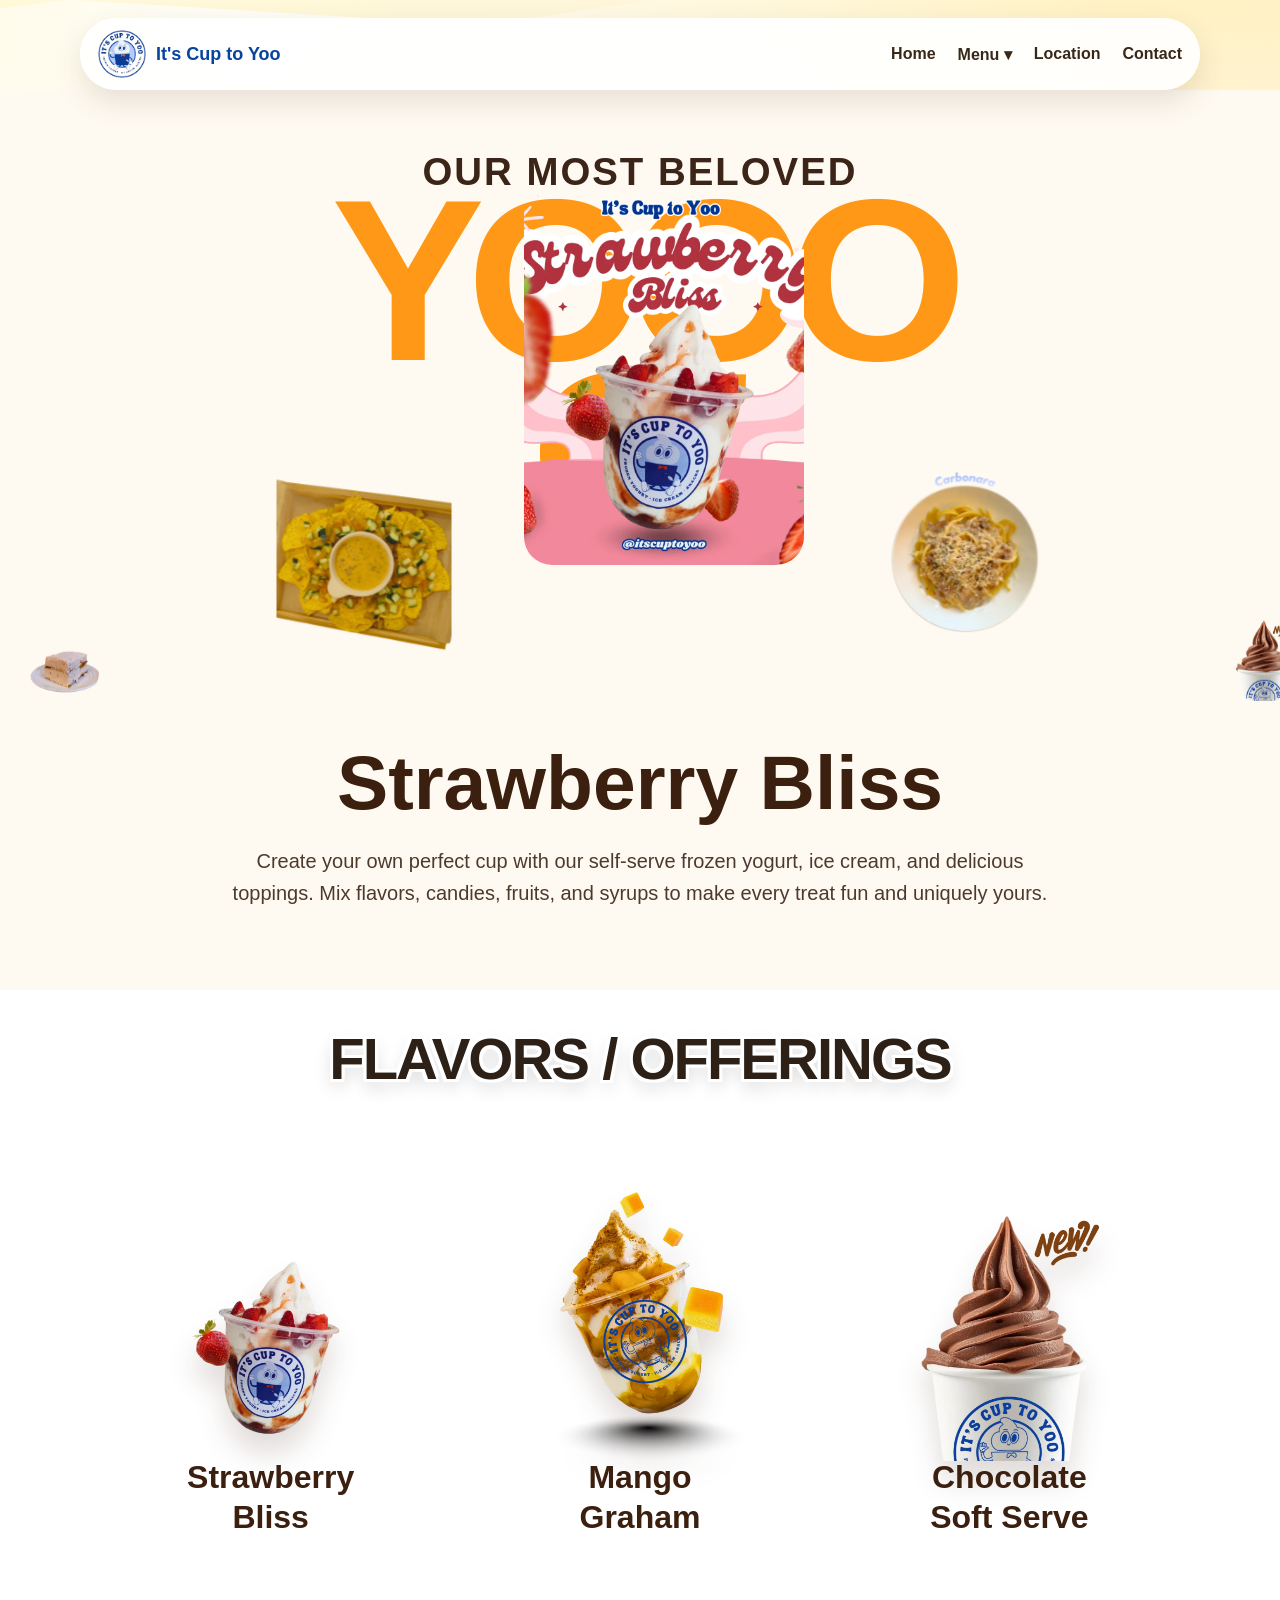
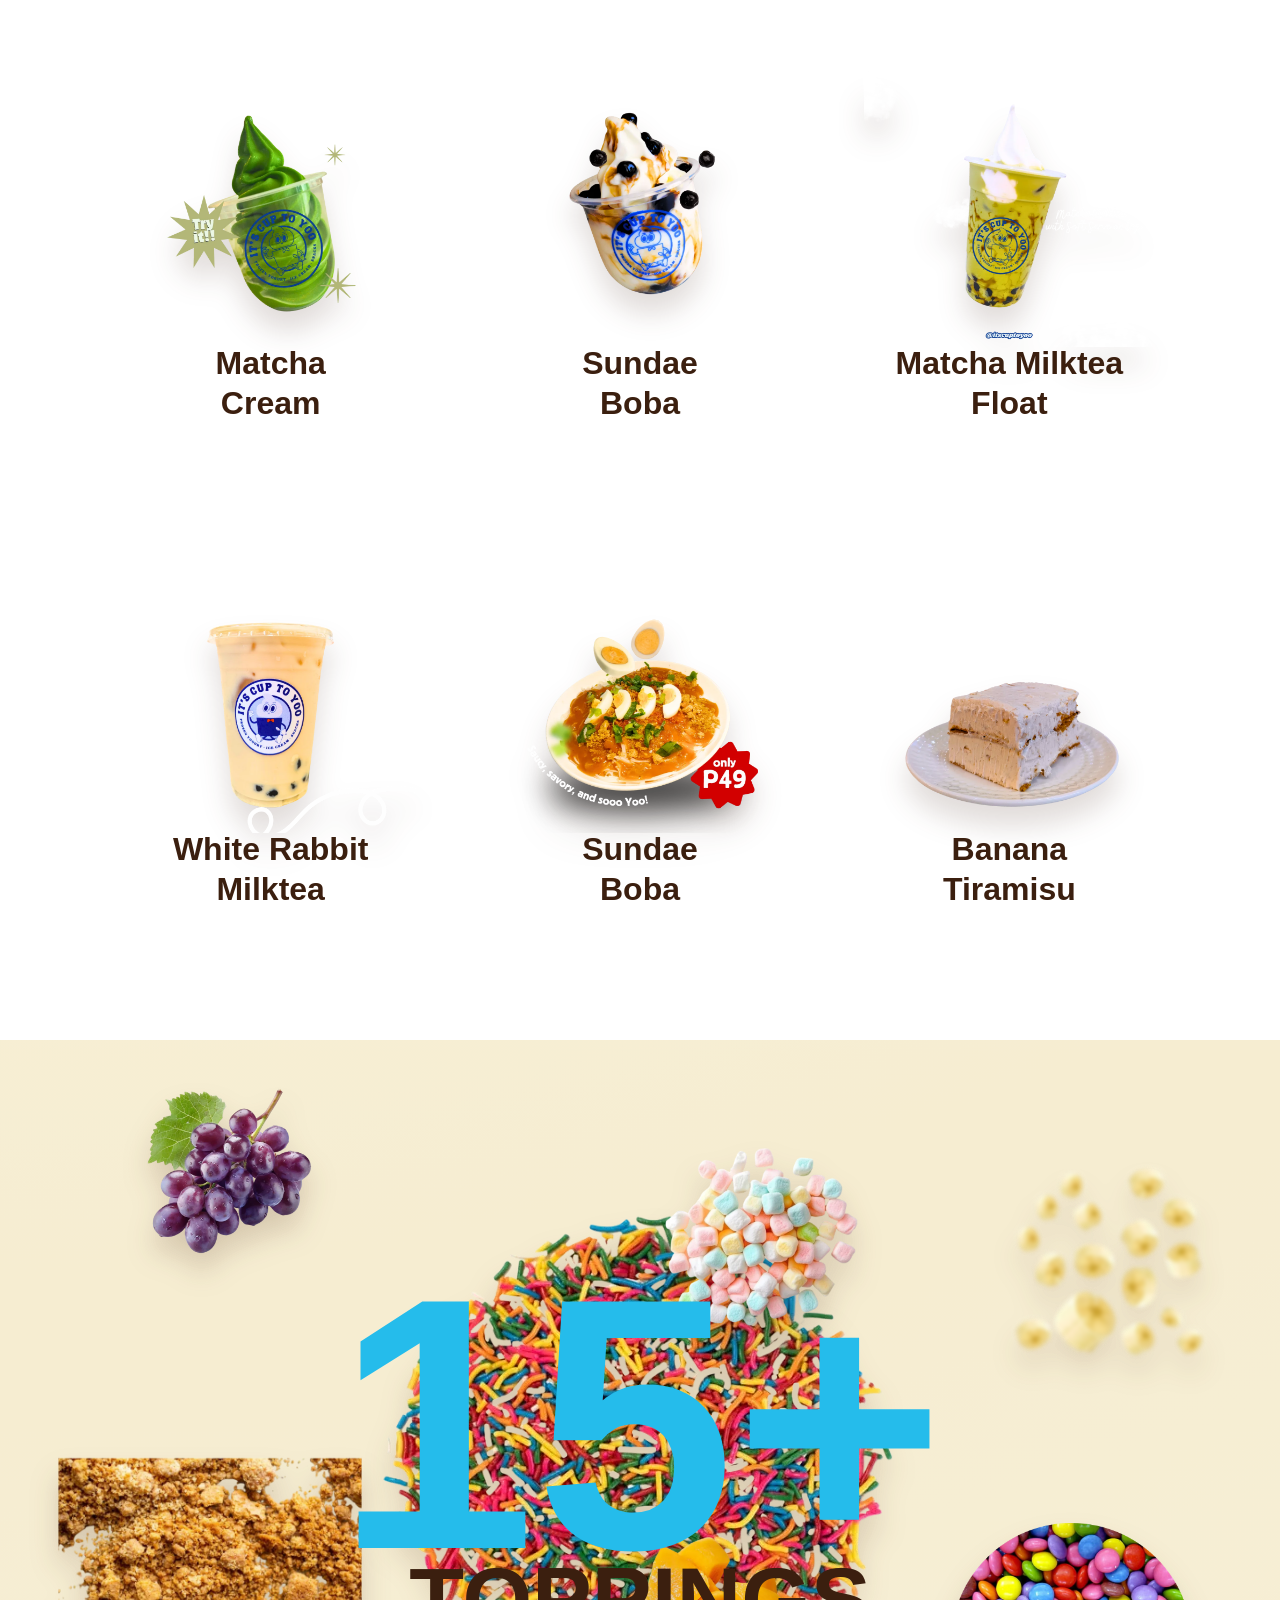
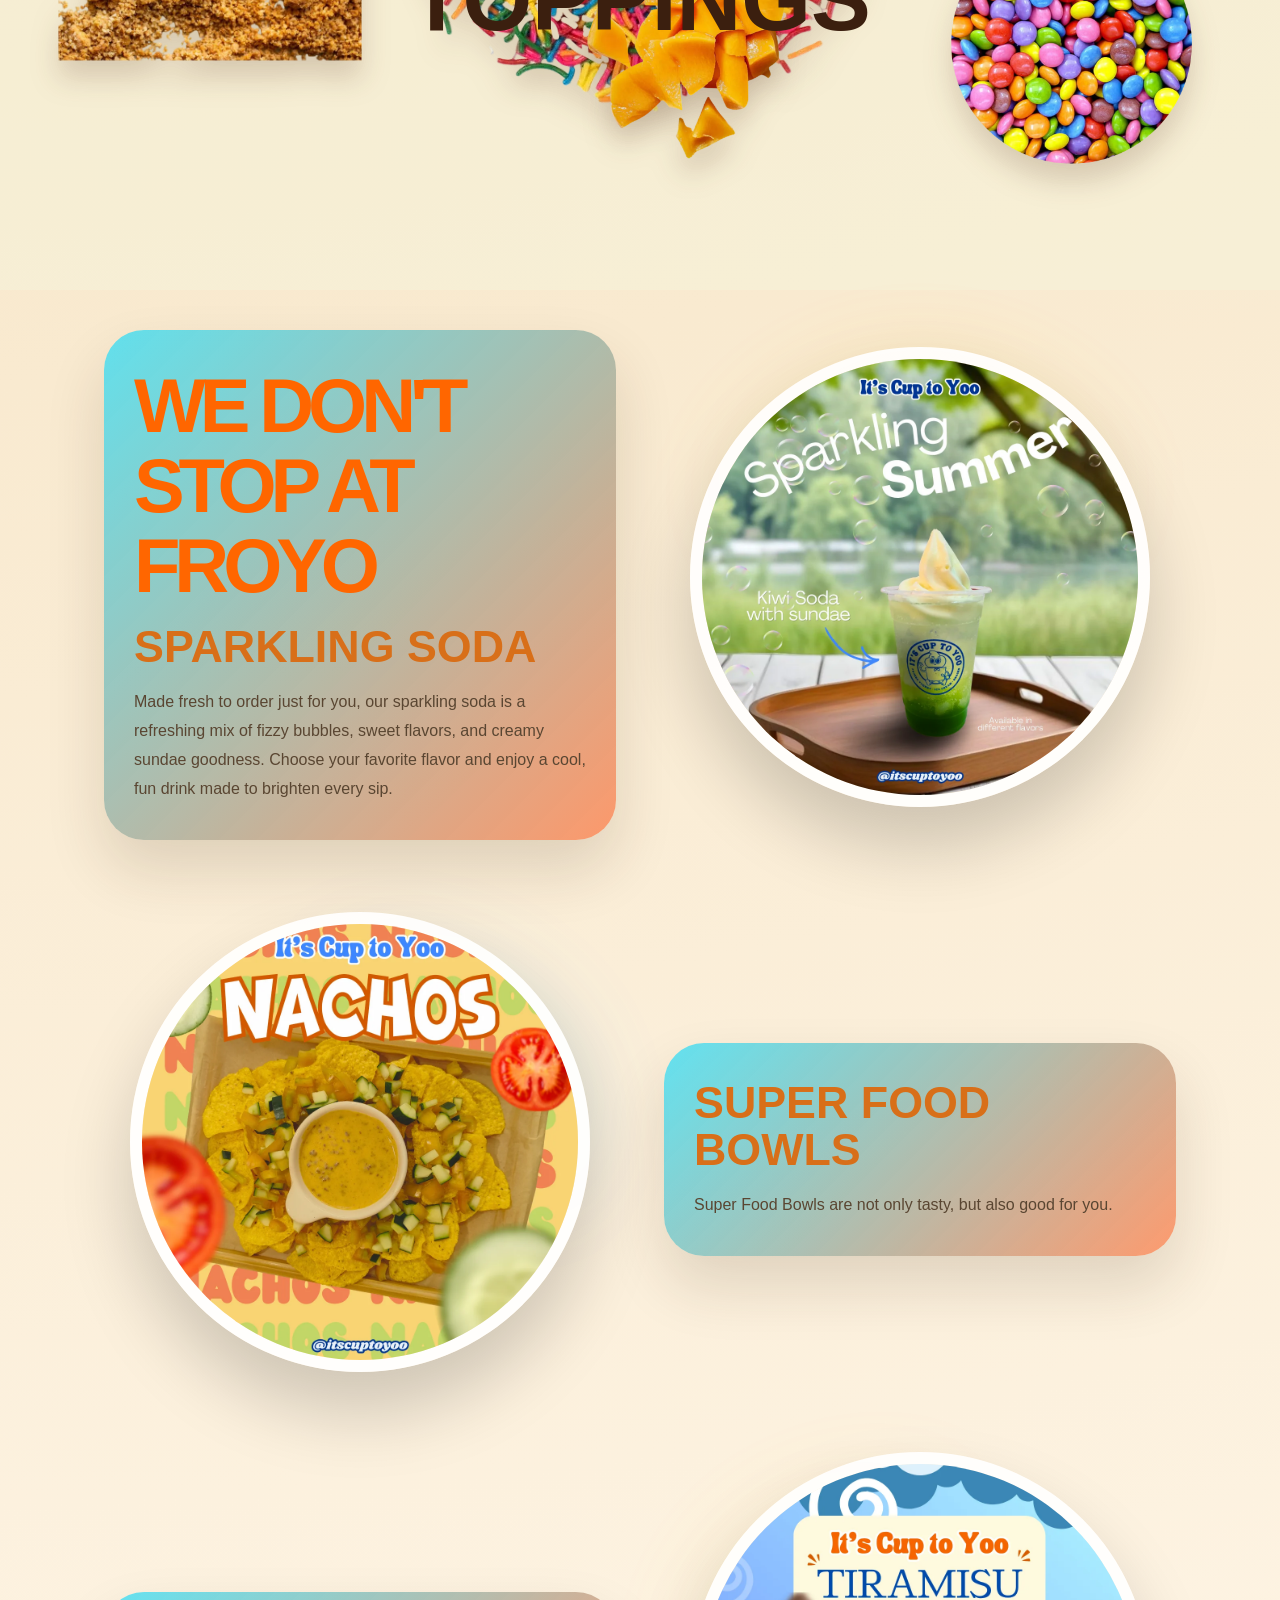
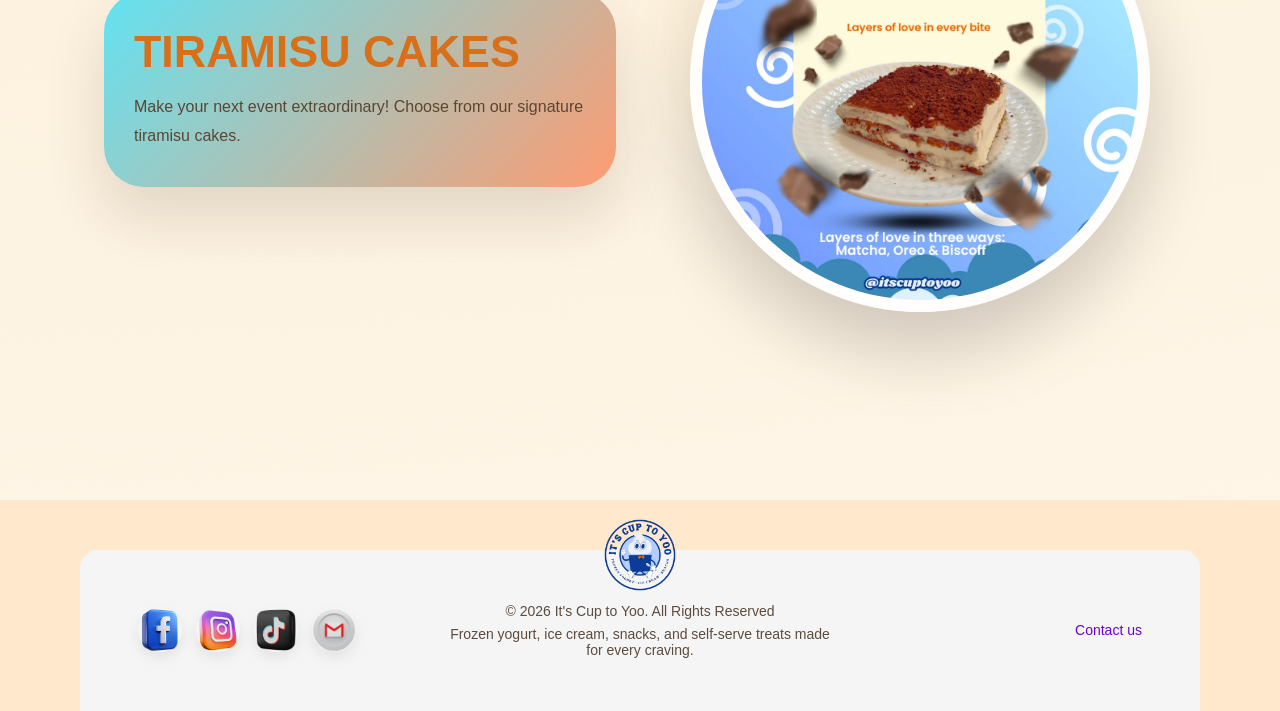
==== commit 494be72c: "Add files via upload" ====
--- a/menu.html
+++ b/menu.html
@@ -5,6 +5,7 @@
   <meta name="viewport" content="width=device-width, initial-scale=1.0">
   <title>Menu | It's Cup to Yoo</title>
   <link rel="stylesheet" href="css/yogurt.css">
+  <link rel="icon" href="img/logo1.webp" type="image/webp">
   <link rel="stylesheet" href="https://unpkg.com/aos@next/dist/aos.css">
 </head>
 <body class="menu-page">
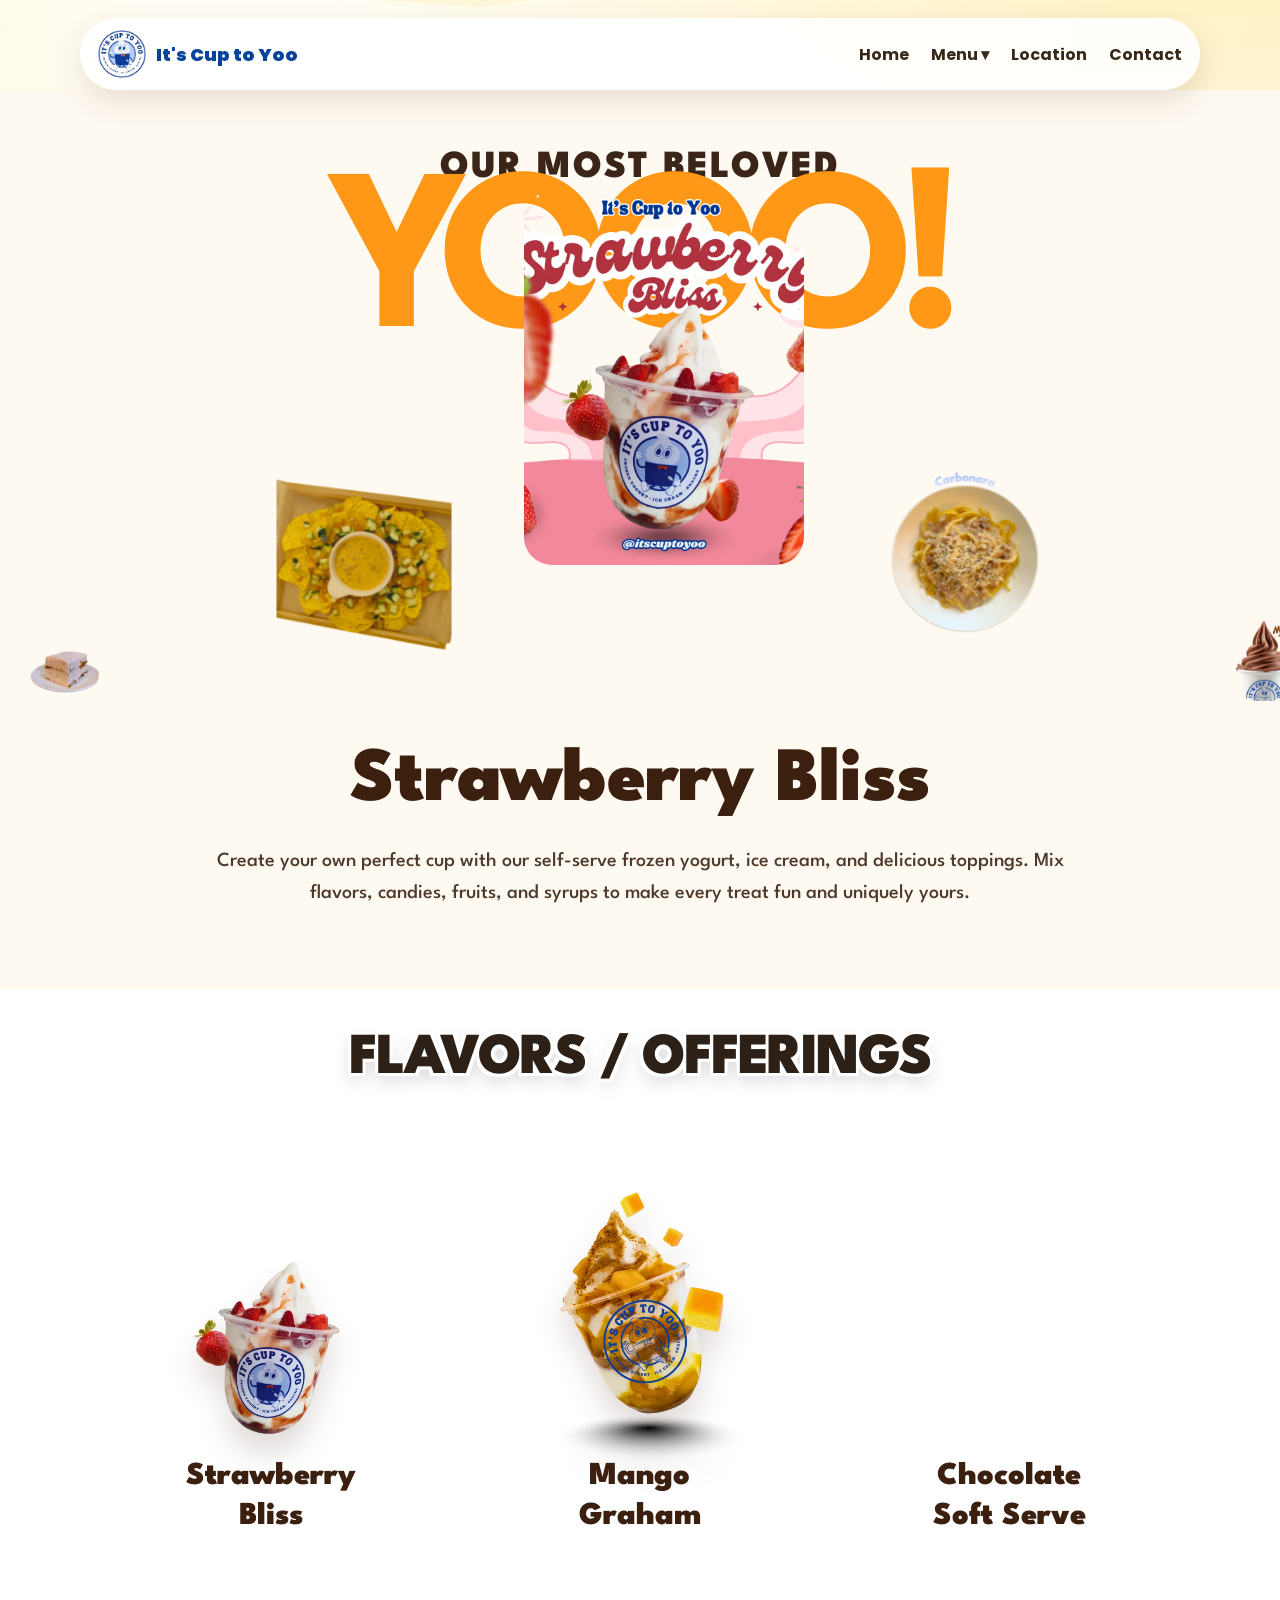
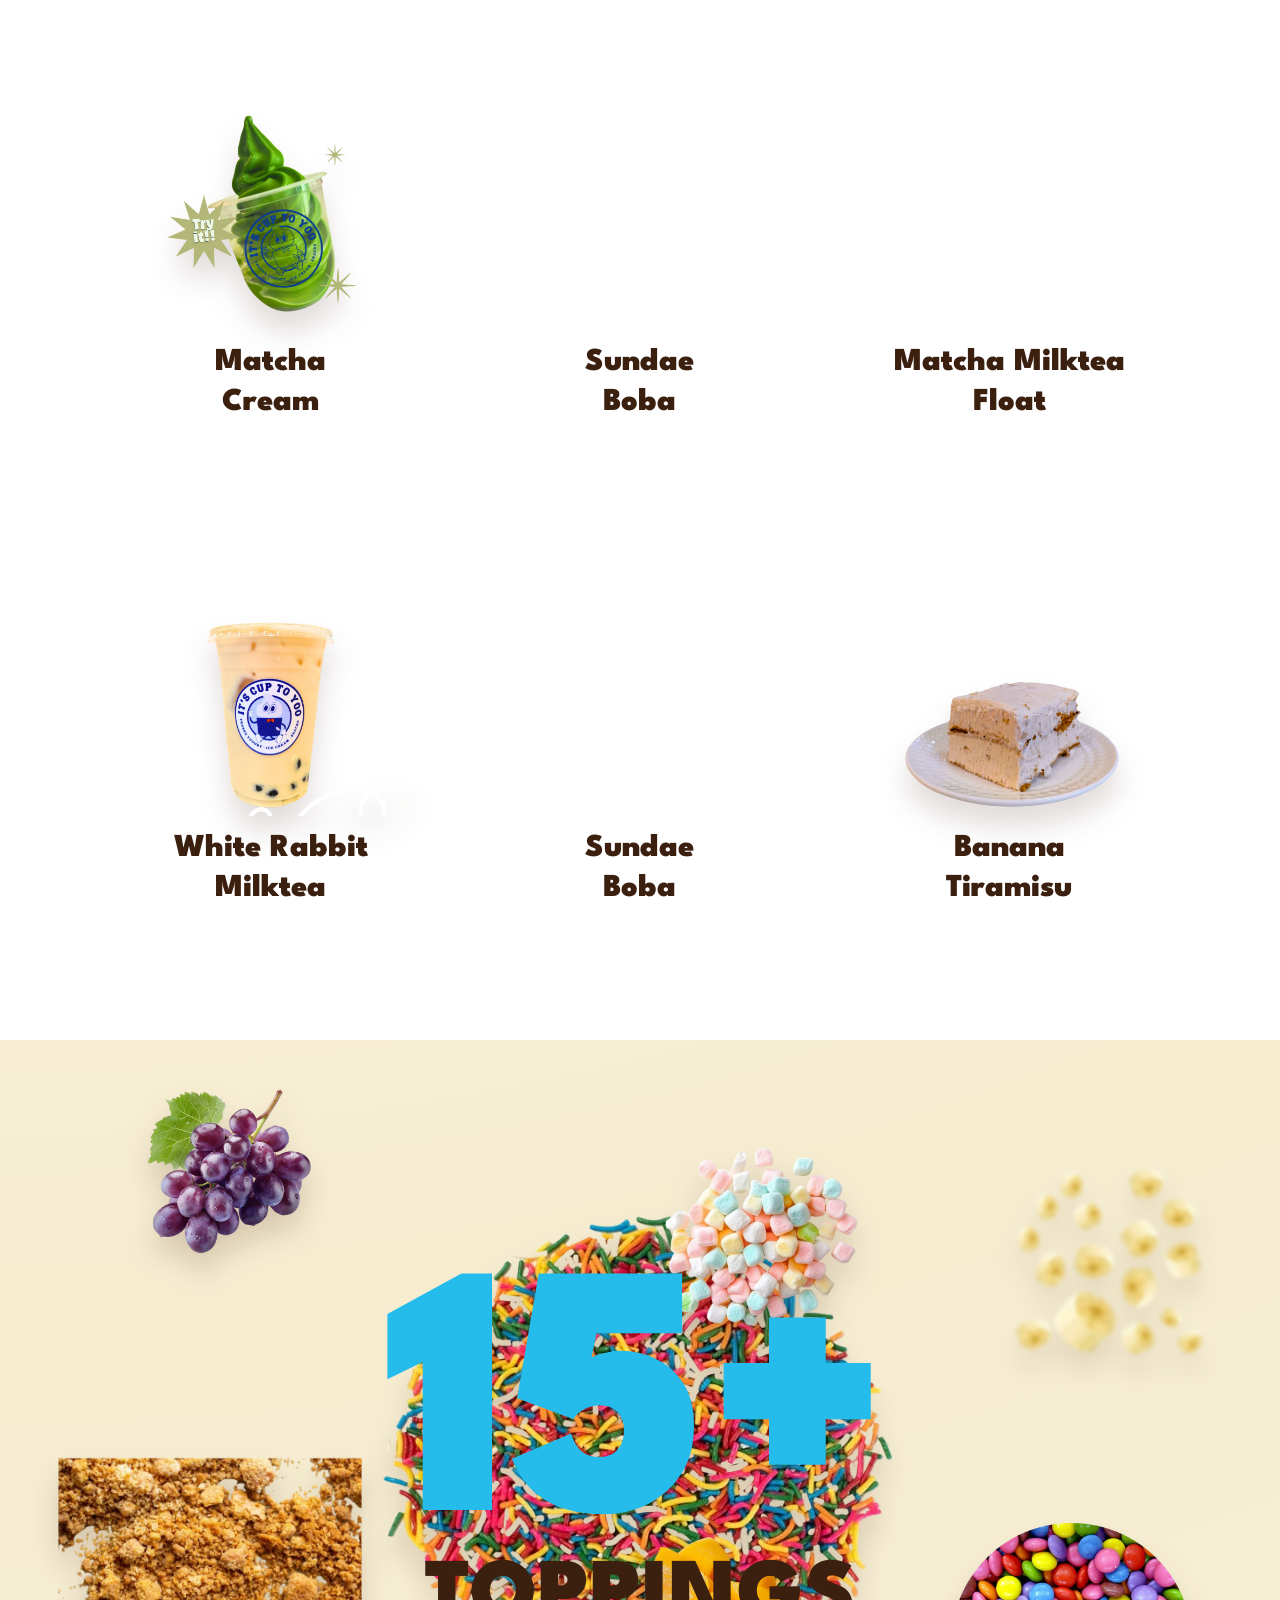
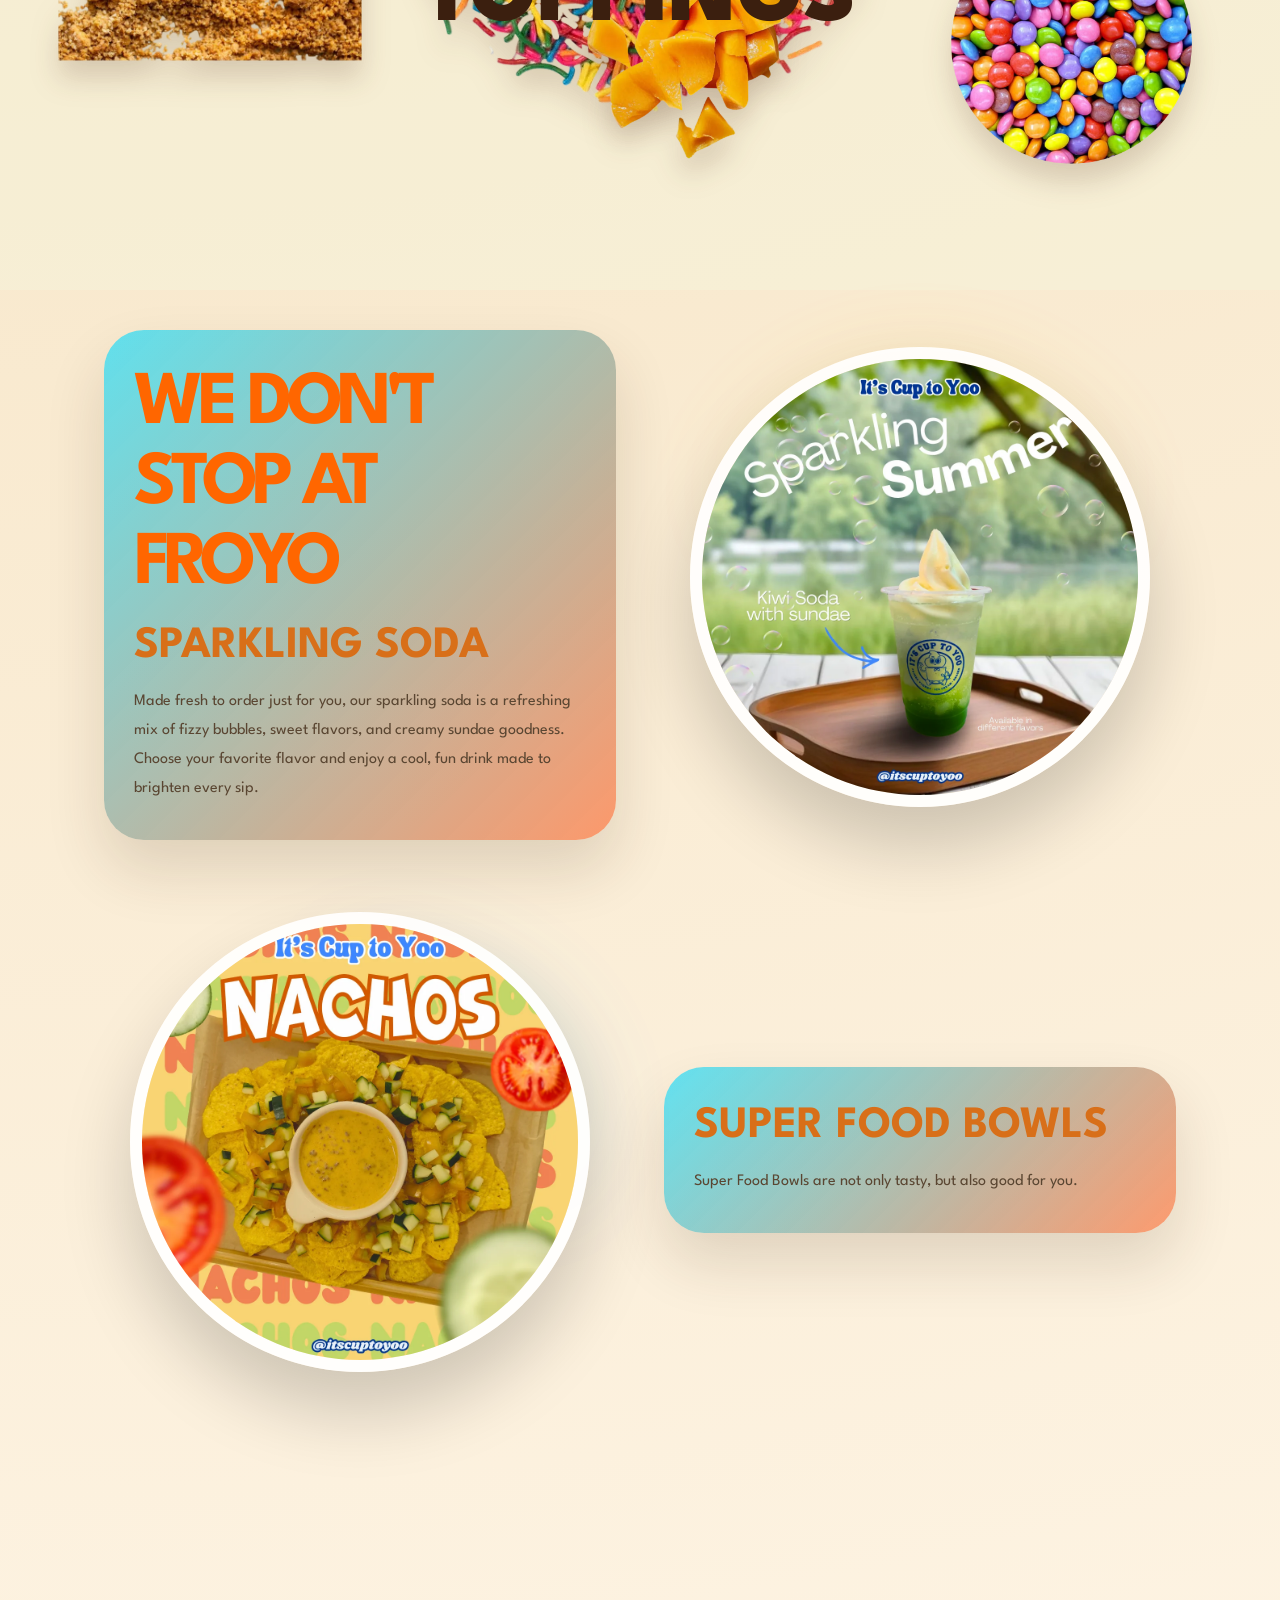
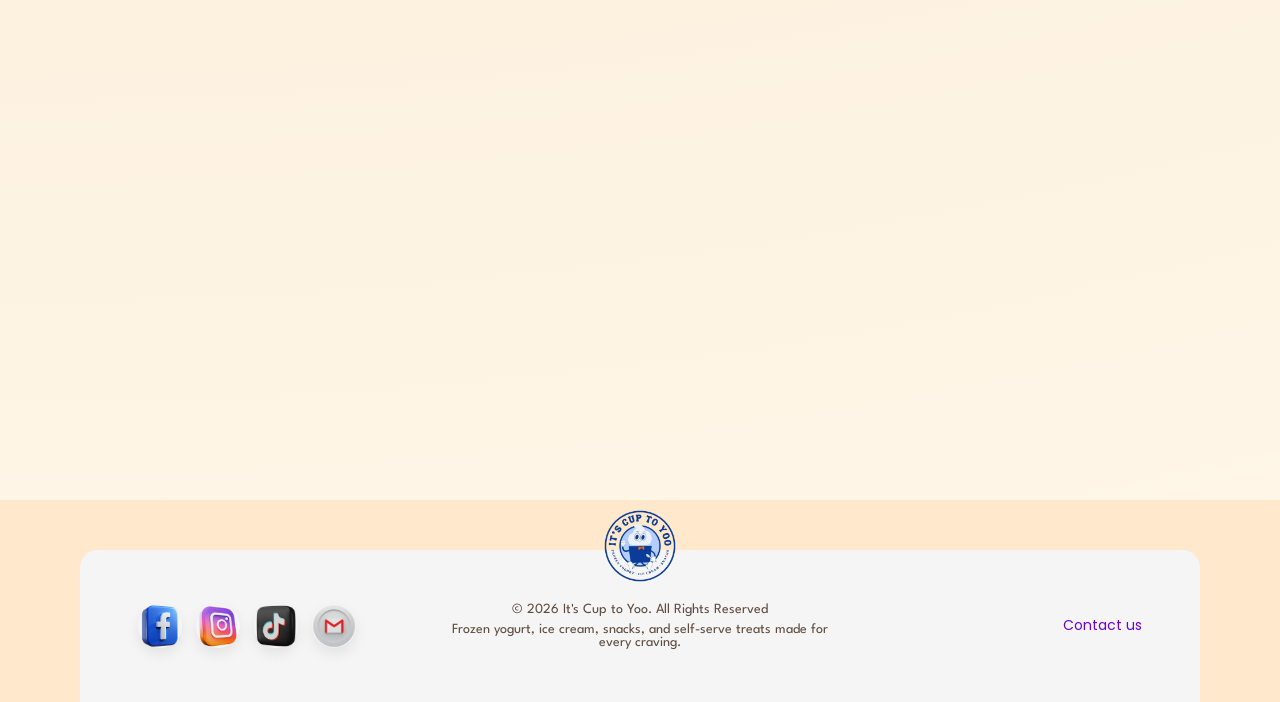
==== commit dae04d79: "Add files via upload" ====
--- a/menu.html
+++ b/menu.html
@@ -7,6 +7,7 @@
   <link rel="stylesheet" href="css/yogurt.css">
   <link rel="icon" href="img/logo1.webp" type="image/webp">
   <link rel="stylesheet" href="https://unpkg.com/aos@next/dist/aos.css">
+  <link href="https://fonts.googleapis.com/css2?family=League+Spartan:wght@700;800;900&family=Poppins:wght@300;400;500;600&display=swap" rel="stylesheet">
 </head>
 <body class="menu-page">
   <header class="site-header">
@@ -36,10 +37,10 @@
     <section class="slider" id="top">
       <div class="slider-headings">
         <p class="eyebrow" data-aos="flip-right">OUR MOST BELOVED</p>
-        <h1 data-aos="flip-right">YOOOO!</h1>
+        <h1 data-aos="flip-right">YOOO!</h1>
       </div>
       <div class="slide-copy">
-        <p id="slide-title" data-aos="flip-right">YOOOOO!</p>
+        <p id="slide-title" data-aos="flip-right">YOOO!</p>
         <p class="description" data-aos="flip-right">
           Create your own perfect cup with our self-serve frozen yogurt, ice cream, and delicious toppings. Mix flavors, candies, fruits, and syrups to make every treat fun and uniquely yours.
         </p>
--- a/css/yogurt.css
+++ b/css/yogurt.css
@@ -13,7 +13,7 @@
 body {
   margin: 0;
   color: #372819;
-  font-family: Arial, Helvetica, sans-serif;
+  font-family: 'Poppins', sans-serif;
   background: #fff7ea;
 }
 
@@ -36,6 +36,13 @@
   z-index: -1;
 }
 
+h1,
+h2,
+h3,
+p {
+  font-family:'League Spartan', sans-serif;
+  font-weight:500px;
+}
 
 img {
   max-width: 100%;
@@ -157,6 +164,9 @@
   min-height: 86vh;
   width: min(1120px, 100%);
   margin: 0 auto;
+}
+.hero h1{
+  color: #ff6b00;
 }
 
 .eyebrow {
@@ -872,7 +882,7 @@
   margin: 0 auto;
   padding: 30px;
   border-radius: 44px;
-  background: rgba(252, 71, 0, 0.377);
+  background: rgba(201, 182, 182, 0.377);
   border: 3px solid rgb(255, 255, 255);
   box-shadow: 0 24px 60px rgba(62, 33, 10, 0.18);
   backdrop-filter: blur(22px);
@@ -884,7 +894,7 @@
   
 }
 .loc-card p {
-  color: #fcfcfc;
+  color: #f07501;
 }
 
 .loc-card iframe {
@@ -1497,7 +1507,13 @@
 .slide,
 .slide img,
 .slide-product-img,
-.slide-bg-img {
+.slide-bg-img,
+.slider-headings,
+.slide-copy,
+.slider h1,
+.slider p,
+.slider h2,
+.slider span {
   user-select: none;
   -webkit-user-select: none;
   -webkit-user-drag: none;
@@ -1633,8 +1649,8 @@
   }
 
   .slide-bg-img {
-    width: 220%;
-    height: 220%;
+    width: 100%;
+    height: 100%;
   }
 
   .slide-product-img {
@@ -1646,7 +1662,8 @@
 
 .loyalty-section {
   padding: 70px 20px;
-  background: #f4f4f40a;
+  background: #ffe8cc
+  
 }
 
 .loyalty-card {
@@ -1655,16 +1672,18 @@
   margin: auto;
   padding: 50px 40px;
   border-radius: 28px;
-  background:
+  border-radius: 44px;
+    background:
     linear-gradient(
       180deg,
-      #f87000 0%,
-      #04ddcb 45%,
-      #012dee 100%
+      #ee9247 0%,
+      #7ff7ed 45%,
+      rgb(122, 147, 255) 100%
     );
-
-  box-shadow:
-    0 18px 40px rgba(0,0,0,0.1);
+  border: 3px solid rgba(240, 56, 0, 0.418);
+  box-shadow: 0 24px 60px rgba(62, 33, 10, 0.18);
+  backdrop-filter: blur(22px);
+  -webkit-backdrop-filter: blur(22px);
   overflow: hidden;
 }
 
@@ -1688,7 +1707,39 @@
 .loyalty-text {
   max-width: 620px;
   margin-top: 22px;
-  color: #4b2a12;
+  color: #4b2a12;@media (max-width:768px){
+
+  .topping-banana,
+  .topping-crushg,
+  .topping-springkle,
+  .topping-minim,
+  .topping-grapes,
+  .topping-nips,
+  .topping-mangt{
+    left:auto;
+    right:auto;
+
+    max-width:40vw;
+  }
+
+  .topping-banana{
+    right:-10px;
+    top:40px;
+  }
+
+  .topping-crushg{
+    left:-10px;
+    bottom:40px;
+  }
+
+  .topping-springkle{
+    left:10px;
+  }
+
+  .topping-minim{
+    right:10px;
+  }
+}
   font-size: clamp(14px, 1.3vw, 18px);
   line-height: 1.7;
 }
@@ -1717,12 +1768,12 @@
   width: 110px;
   height: 110px;
   border-radius: 50%;
-  background: #0591ee;
+  background: #05b6b6a9;
   display: flex;
   align-items: center;
   justify-content: center;
   font-size: 48px;
-  border: 6px solid orangered;
+  border: 6px solid rgba(0, 255, 221, 0.568);
   box-shadow: 0 12px 24px rgba(0,0,0,0.12);
 }
 
@@ -1743,3 +1794,35 @@
     font-size: 36px;
   }
 }
+
+html,
+body{
+  width:100%;
+  max-width:100%;
+  overflow-x:hidden;
+}
+
+@media (max-width:768px){
+  .slider{
+    width:100vw;
+    max-width:100vw;
+    overflow:hidden;
+  }
+
+  .slide{
+    max-width:100vw;
+    overflow:hidden;
+  }
+
+  .slide-bg-img{
+    width:100%;
+    height:100%;
+  }
+
+  .slide-product-img,
+  .slide img{
+    max-width:100%;
+  }
+}
+
+
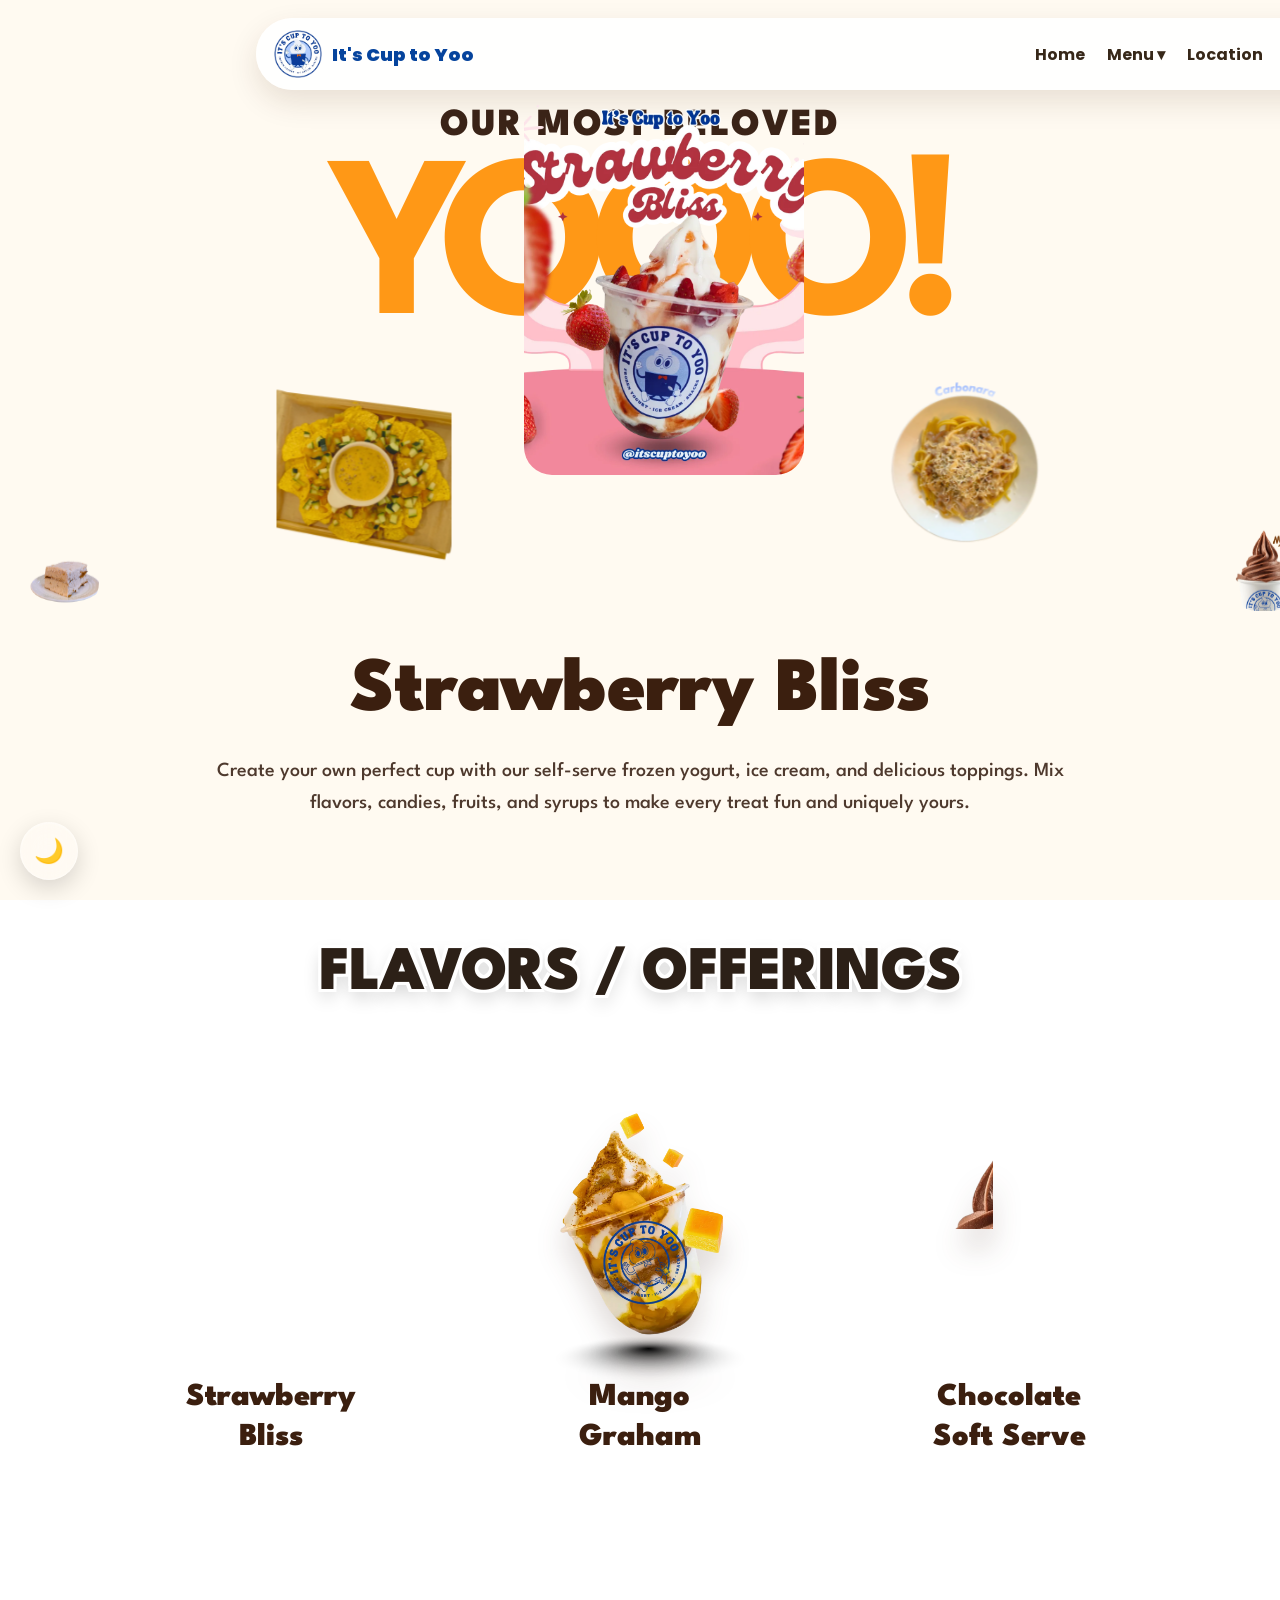
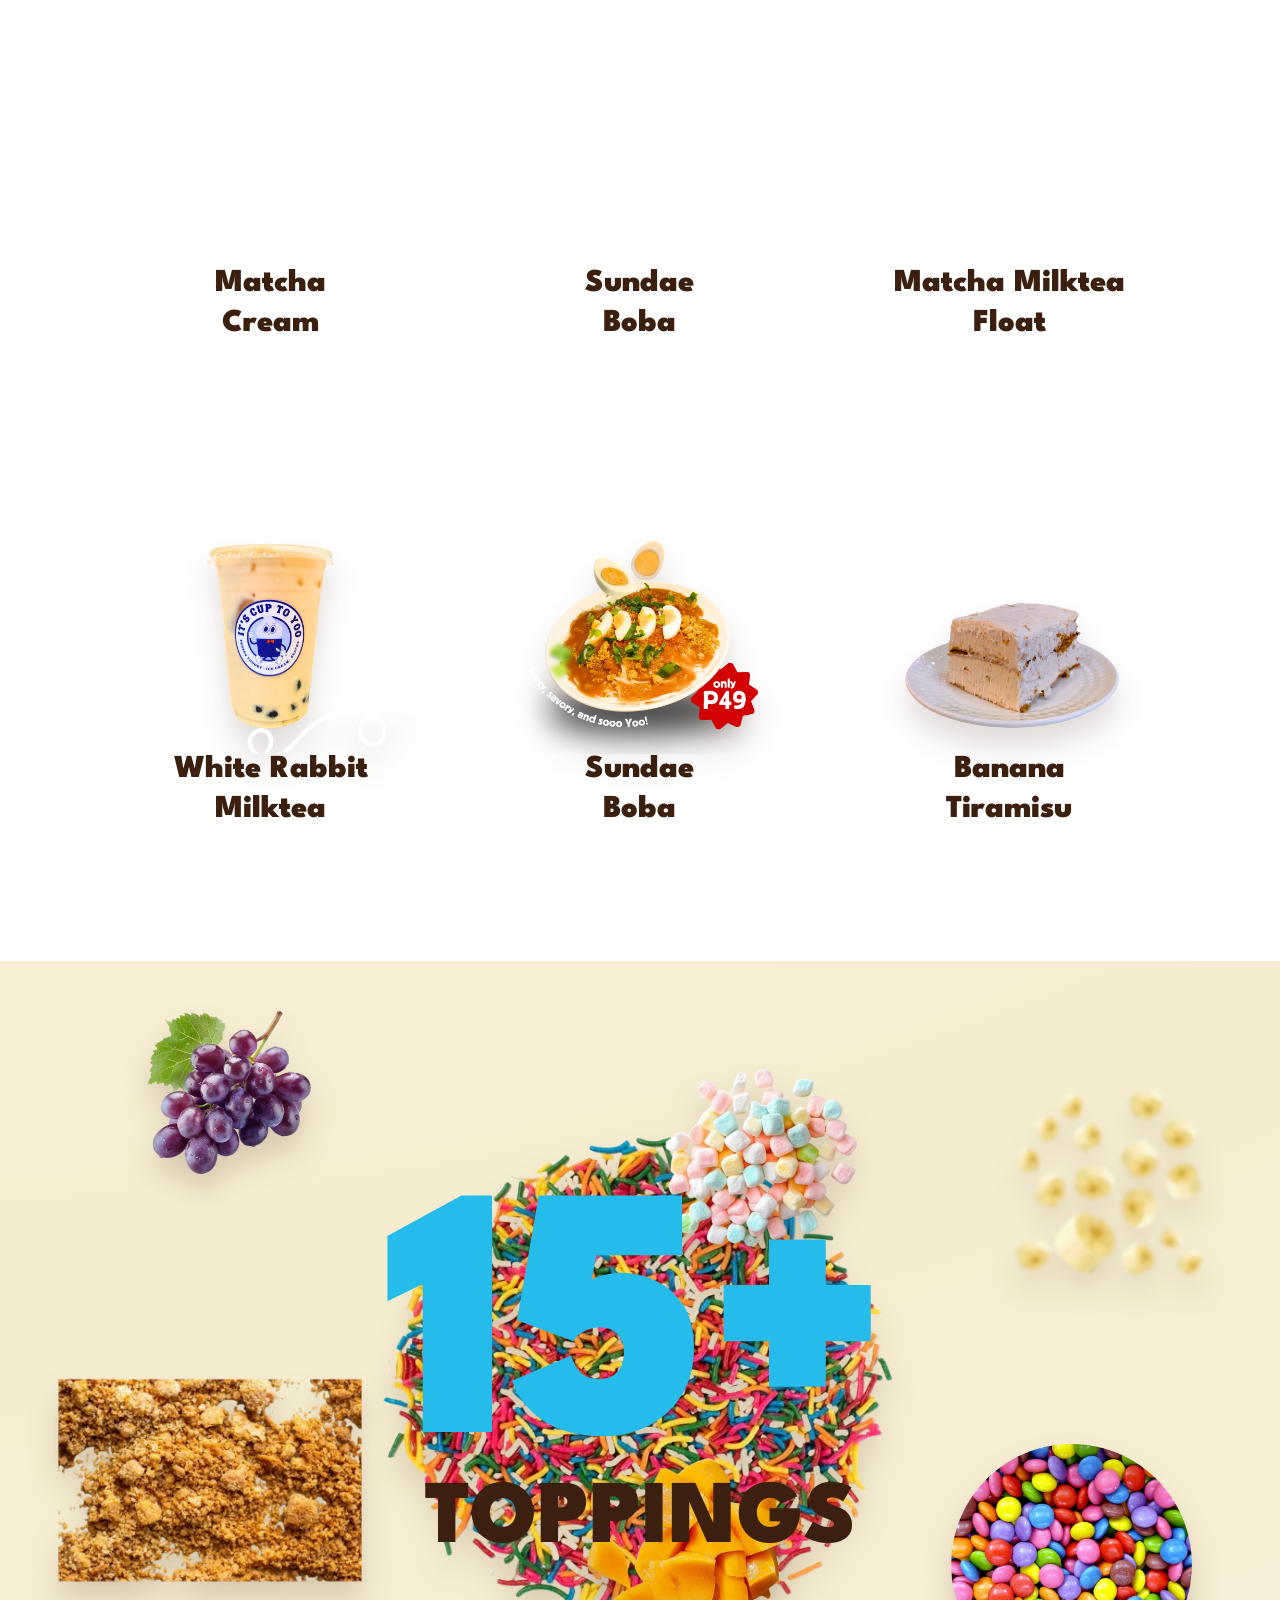
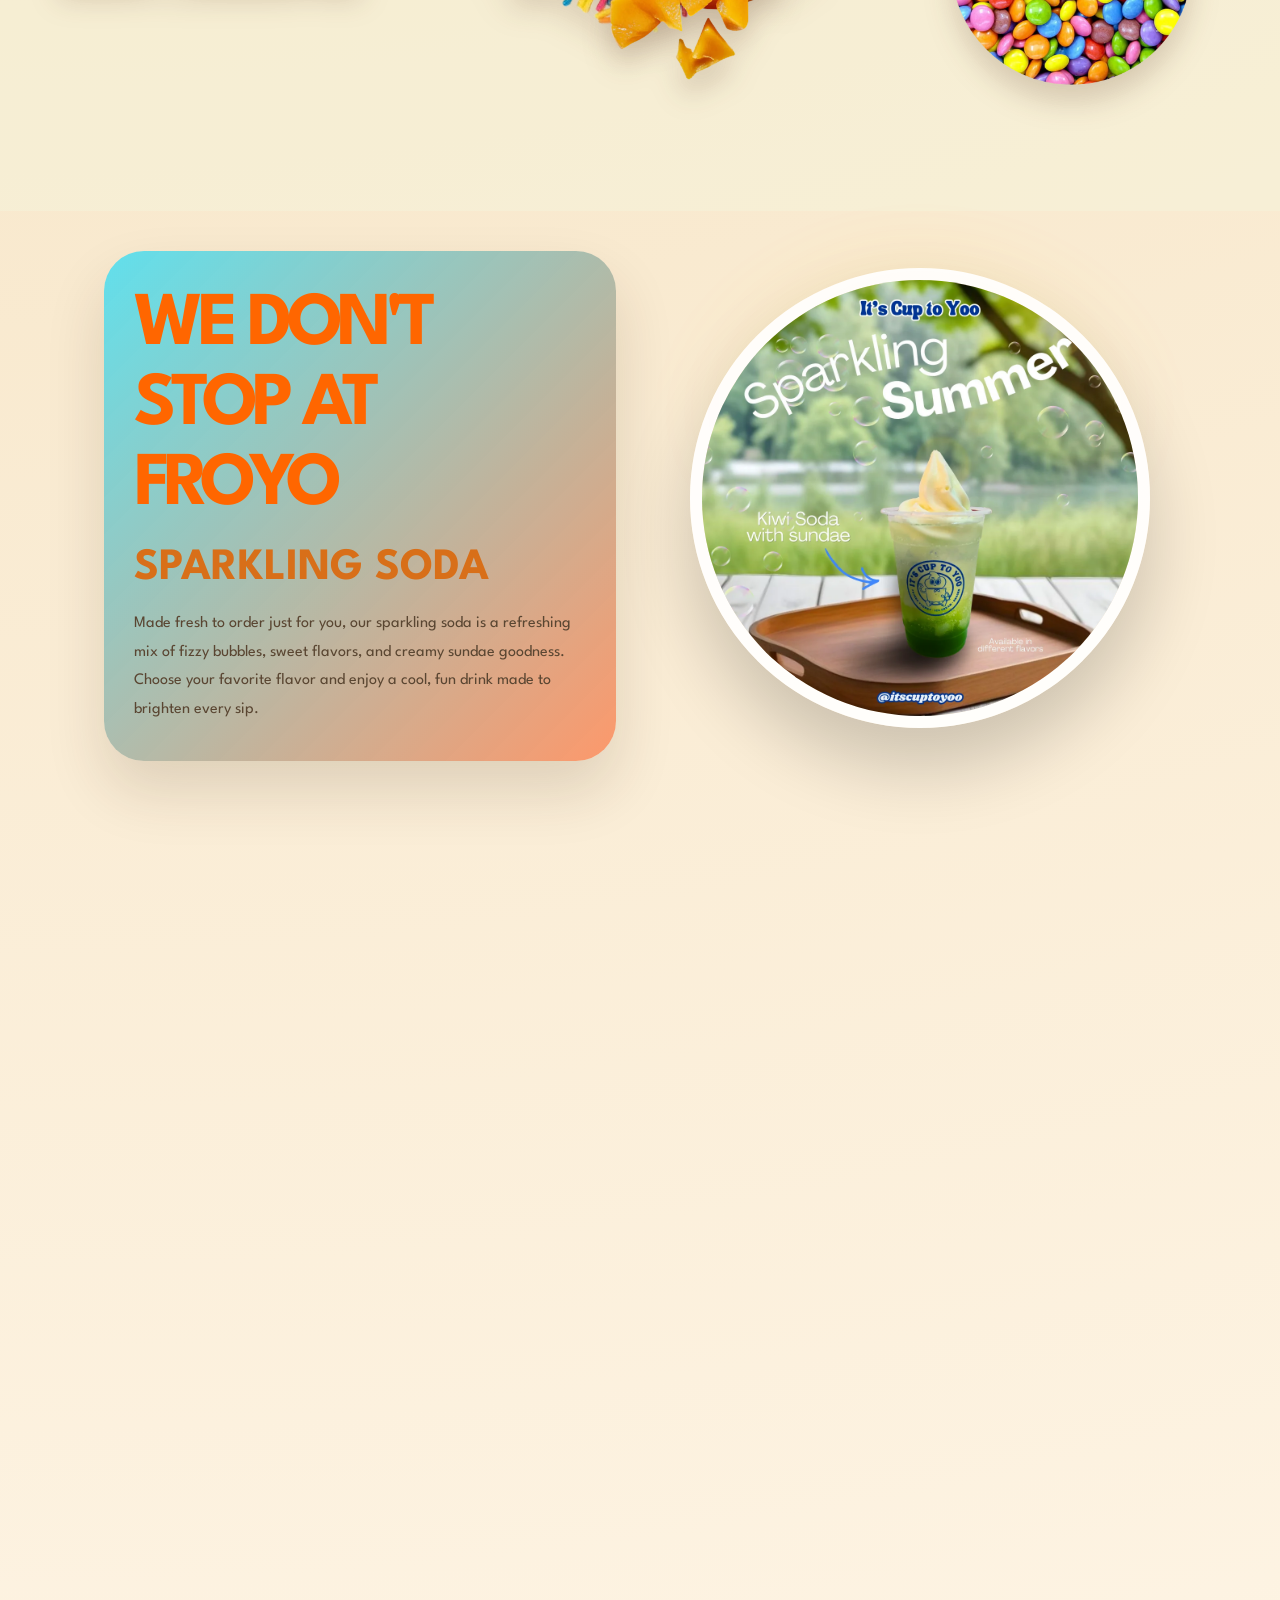
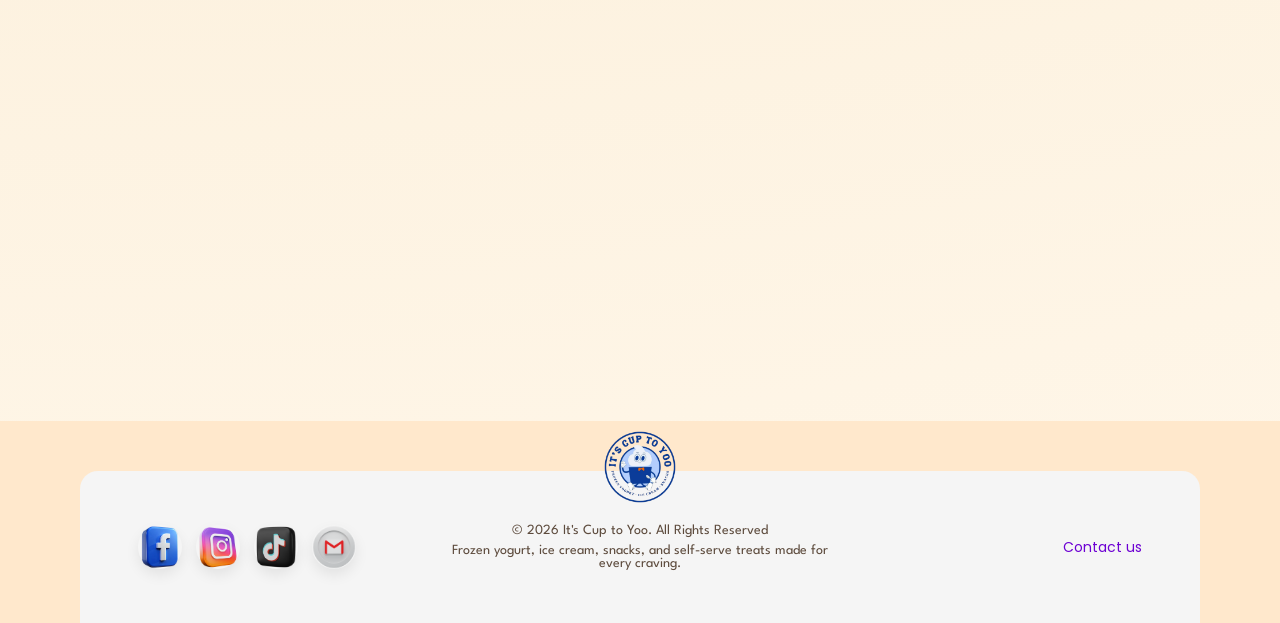
==== commit caba4d6b: "Add files via upload" ====
--- a/menu.html
+++ b/menu.html
@@ -8,6 +8,7 @@
   <link rel="icon" href="img/logo1.webp" type="image/webp">
   <link rel="stylesheet" href="https://unpkg.com/aos@next/dist/aos.css">
   <link href="https://fonts.googleapis.com/css2?family=League+Spartan:wght@700;800;900&family=Poppins:wght@300;400;500;600&display=swap" rel="stylesheet">
+  <link rel="stylesheet" href="https://cdnjs.cloudflare.com/ajax/libs/font-awesome/6.5.1/css/all.min.css">
 </head>
 <body class="menu-page">
   <header class="site-header">
@@ -25,13 +26,17 @@
         <div class="dropdown-menu">
           <a href="menu.html#flavors">Flavors / Offerings</a>
           <a href="menu.html#toppings">Toppings</a>
-          <a href="menu.html#more">Others</a>
+          <a href="menu.html#others">Others</a>
         </div>
       </div>
       <a href="index.html#shop">Location</a>
       <a href="index.html#contact">Contact</a>
     </nav>
   </header>
+  <button id="darkToggle" class="dark-toggle">🌙</button>
+  <button id="scrollTopBtn" class="scroll-top-btn">
+  <i class="fa-solid fa-angle-up"></i>
+  </button>
 
   <main>
     <section class="slider" id="top">
@@ -172,7 +177,7 @@
       </div>
     </section>
 
-    <section class="menu-showcase" id="menu-showcase" data-aos="fade-up" data-aos-duration="900">
+    <section class="menu-showcase" id="others" data-aos="fade-up" data-aos-duration="900">
       <div class="menu-row smoothie" data-aos="fade-right" data-aos-duration="900">
         <div class="menu-text">
           <h1>WE DON'T<br>STOP AT<br>FROYO</h1>
--- a/css/yogurt.css
+++ b/css/yogurt.css
@@ -36,6 +36,8 @@
   z-index: -1;
 }
 
+
+
 h1,
 h2,
 h3,
@@ -49,9 +51,35 @@
   display: block;
 }
 
+body,
+section,
+div,
+header,
+nav,
+footer,
+a,
+button,
+h1,
+h2,
+h3,
+p,
+.hero-card,
+.menu-card,
+.flavor-card,
+.loc-card,
+.loyalty-card,
+.site-header,
+.site-nav,
+.dropdown-menu,
+.scroll-top-btn,
+.dark-toggle {transition:background-color 0.45s ease,background 0.45s ease,color 0.45s ease,border-color 0.45s ease,box-shadow 0.45s ease;
+}
+
+
 .site-header {
-  position: sticky;
+  position: fixed;
   top: 0;
+  left: 20%;
   z-index: 10;
   display: flex;
   align-items: center;
@@ -63,6 +91,168 @@
   border-radius: 999px;
   background: rgba(255, 255, 255, 0.92);
   box-shadow: 0 12px 30px rgba(66, 37, 12, 0.12);
+}
+
+.dark-toggle {
+  position: fixed;
+  left: 20px;
+  bottom: 20px;
+  z-index: 10000;
+  width: 58px;
+  height: 58px;
+  border: 1.5px solid rgba(255,255,255,0.35);
+  border-radius: 50%;
+  display: flex;
+  align-items: center;
+  justify-content: center;
+  font-size: 24px;
+  color: white;
+  cursor: pointer;
+  background: rgba(255,255,255,0.16);
+  backdrop-filter: blur(18px);
+  -webkit-backdrop-filter: blur(18px);
+  box-shadow:
+    0 8px 24px rgba(0,0,0,0.16),
+    inset 0 1px 1px rgba(255,255,255,0.28);
+  transition:
+    transform 0.3s ease,
+    background 0.3s ease,
+    box-shadow 0.3s ease;
+}
+
+.scroll-top-btn {
+  position: fixed;
+  right: 20px;
+  bottom: 20px;
+  z-index: 9999;
+  width: 58px;
+  height: 58px;
+  border: 1.5px solid rgba(255,255,255,0.25);
+  border-radius: 50%;
+  display: flex;
+  align-items: center;
+  justify-content: center;
+  font-size: 28px;
+  line-height: 1;
+  font-weight: bold;
+  color: white;
+  cursor: pointer;
+  opacity: 0;
+  visibility: hidden;
+  transform: translateY(20px);
+  background: rgba(120, 170, 255, 0.22);
+  backdrop-filter: blur(18px);
+  -webkit-backdrop-filter: blur(18px);
+  box-shadow:
+    0 8px 24px rgba(0,0,0,0.14),
+    inset 0 1px 1px rgba(255,255,255,0.25);
+  transition: all 0.3s ease;
+}
+
+.scroll-top-btn.show {
+  opacity: 1;
+  visibility: visible;
+  transform: translateY(0);
+}
+
+.scroll-top-btn:hover {
+  transform: translateY(-4px) scale(1.05);
+  background: rgba(120, 170, 255, 0.32);
+}
+
+body:not(.dark-mode) .scroll-top-btn {
+  color: #06449d;
+}
+
+body.dark-mode .scroll-top-btn {
+  color: white;
+}
+
+body.dark-mode .flavor-section h1,
+body.dark-mode .flavor-section h2,
+body.dark-mode .flavor-section h3,
+body.dark-mode .flavor-section .section-heading h2 {
+  color: #ffffff;
+  text-shadow: none;
+  -webkit-text-stroke: 0;
+}
+
+.dark-toggle:hover {
+  transform: translateY(-4px) scale(1.05);
+  background: rgba(255,255,255,0.22);
+  box-shadow:
+    0 12px 30px rgba(0,0,0,0.22),
+    inset 0 1px 1px rgba(255,255,255,0.35);
+}
+
+body.dark-mode {
+  background: #101827;
+  color: #ffffff;
+}
+
+body.dark-mode.menu-page {
+  background: #101827;
+}
+
+body.dark-mode .site-header {
+  background: rgba(20, 28, 44, 0.95);
+}
+
+body.dark-mode .site-nav a,
+body.dark-mode .brand,
+body.dark-mode h1,
+body.dark-mode h2,
+body.dark-mode h3 {
+  color: #ffffff;
+}
+
+body.dark-mode p,
+body.dark-mode .lead,
+body.dark-mode .description {
+  color: #d1d5db;
+}
+
+body.dark-mode .hero-card,
+body.dark-mode .menu-card,
+body.dark-mode .loc-card,
+body.dark-mode .loyalty-card,
+body.dark-mode .flavor-card {
+  background: #1f2937;
+  color: #ffffff;
+}
+
+body.dark-mode .slider,
+body.dark-mode .flavor-section,
+body.dark-mode .experience-section {
+  background: #101827;
+}
+
+body.dark-mode .menu-section {
+  background: #111827;
+}
+
+body.dark-mode .menu-section .section-heading h2 {
+  color: #ffffff;
+  text-shadow:
+    -3px -3px 0 #111827,
+     3px -3px 0 #111827,
+    -3px  3px 0 #111827,
+     3px  3px 0 #111827,
+     0px  8px 18px rgba(0,0,0,0.35);
+}
+
+body.dark-mode .dropdown-menu {
+  background: rgba(20, 28, 44, 0.98);
+  border: 1px solid rgba(255,255,255,0.12);
+}
+
+body.dark-mode .dropdown-menu a {
+  color: #092eff;
+}
+
+body.dark-mode .dropdown-menu a:hover {
+  background: rgba(255,255,255,0.08);
+  color: #00eeff;
 }
 
 .brand {
@@ -452,11 +642,14 @@
 }
 
 .section-heading h2 {
-  margin: 0;
+  margin: 0 auto 24px;
   color: #2c2017;
-  font-size: clamp(32px, 5vw, 58px);
-  line-height: 1;
+  font-size: clamp(30px, 5vw, 62px);
+  line-height: 1.12;
   text-transform: uppercase;
+  text-align: center;
+  max-width: 1000px;
+  letter-spacing: -1px;
 }
 
 .slider {
@@ -539,7 +732,27 @@
   font-size: 25px;
 }
 
-
+  body:not(.dark-mode) .dropdown-menu {
+    border: 1.5px solid rgba(0, 68, 157, 0.14);
+    border-radius: 22px;
+    padding: 14px;
+    background: rgba(255,255,255,0.55);
+    backdrop-filter: blur(12px);
+    -webkit-backdrop-filter: blur(12px);
+  }
+
+  body:not(.dark-mode) .dropdown-menu a {
+    border: none;
+    background: transparent;
+    margin-bottom: 6px;
+    color: #372819;
+  }
+
+  body:not(.dark-mode) .dropdown-menu a:hover {
+    background: rgba(0, 217, 255, 0.08);
+    border-radius: 14px;
+    color: #00cfff;
+  }
 
 
 .feature-section {
@@ -1030,14 +1243,14 @@
   padding-top: 140px;
   position: relative;
   width: 100%;
-  height: 100svh;
+  height: 100vh;
   overflow: hidden;
   background: #fffaf1;
 }
 
 .slider-headings {
   position: absolute;
-  top: 60px;
+  top: 90;
   left: 50%;
   transform: translateX(-50%);
   width: 100%;
@@ -1159,6 +1372,7 @@
 .slider .eyebrow {
   color: #3b2418;
   font-size: clamp(24px, 3vw, 42px);
+  padding-top: 3%;
 }
 
 .slider h1 {
@@ -1167,7 +1381,7 @@
   margin: 0 auto;
   color: #ff9816;
   font-size: clamp(86px, 18vw, 260px);
-  line-height: 0.75;
+  line-height: 1;
   letter-spacing: -0.08em;
 }
 
@@ -1521,25 +1735,62 @@
 }
 
 @media (max-width: 850px) {
+  
+
+  .site-header {
+    position: fixed;
+    top: 10px;
+    left: 10px;
+    right: 10px;
+    width: auto;
+    padding: 12px 16px;
+    border-radius: 999px;
+    z-index: 99999;
+  }
+
   .menu-button {
-    display: inline-flex;
+    display: flex;
+    align-items: center;
+    justify-content: center;
   }
 
   .site-nav {
     position: absolute;
-    top: calc(100% + 10px);
+    top: calc(100% + 12px);
     left: 0;
     right: 0;
+
     display: none;
     flex-direction: column;
+    gap: 12px;
+
     padding: 20px;
     border-radius: 24px;
-    background: #ffffff;
-    box-shadow: 0 18px 45px rgba(62, 33, 10, 0.12);
+
+    background: rgba(255,255,255,0.98);
+    backdrop-filter: blur(12px);
+
+    box-shadow: 0 18px 45px rgba(0,0,0,0.12);
   }
 
   .site-nav.is-open {
     display: flex;
+  }
+
+  .site-nav a {
+    width: 100%;
+    padding: 12px 10px;
+    border-radius: 14px;
+  }
+
+  .dropdown-menu {
+    position: static;
+    opacity: 1;
+    visibility: visible;
+    transform: none;
+    box-shadow: none;
+    background: transparent;
+    padding: 10px 0 0;
   }
 
   .hero,
@@ -1557,22 +1808,30 @@
     grid-template-columns: 1fr;
   }
 
-  .menu-hero {
-    min-height: auto;
-  }
-
   .froyo-row,
   .flavor-grid,
   .more-menu article {
-    grid-template-columns: 1fr 1fr;
-  }
-
-  .froyo-row {
-    margin-top: -20px;
-  }
-
-  .froyo-row img {
-    height: 220px;
+    grid-template-columns: 1fr;
+  }
+    body.dark-mode .site-nav {
+    background: rgba(20, 28, 44, 0.98);
+  }
+
+  body.dark-mode .site-nav a {
+    color: #ffffff;
+  }
+
+  body.dark-mode .dropdown-menu {
+    background: transparent;
+  }
+
+  body.dark-mode .dropdown-menu a {
+    color: #ffffff;
+  }
+
+  body.dark-mode .site-nav a:hover {
+    background: rgba(255,255,255,0.08);
+    color: #00eeff;
   }
 }
 
@@ -1707,7 +1966,12 @@
 .loyalty-text {
   max-width: 620px;
   margin-top: 22px;
-  color: #4b2a12;@media (max-width:768px){
+  color: #4b2a12;
+  font-size: clamp(14px, 1.3vw, 18px);
+  line-height: 1.7;
+}
+
+@media (max-width:768px){
 
   .topping-banana,
   .topping-crushg,
@@ -1718,7 +1982,6 @@
   .topping-mangt{
     left:auto;
     right:auto;
-
     max-width:40vw;
   }
 
@@ -1739,9 +2002,6 @@
   .topping-minim{
     right:10px;
   }
-}
-  font-size: clamp(14px, 1.3vw, 18px);
-  line-height: 1.7;
 }
 
 .reward-tags {
